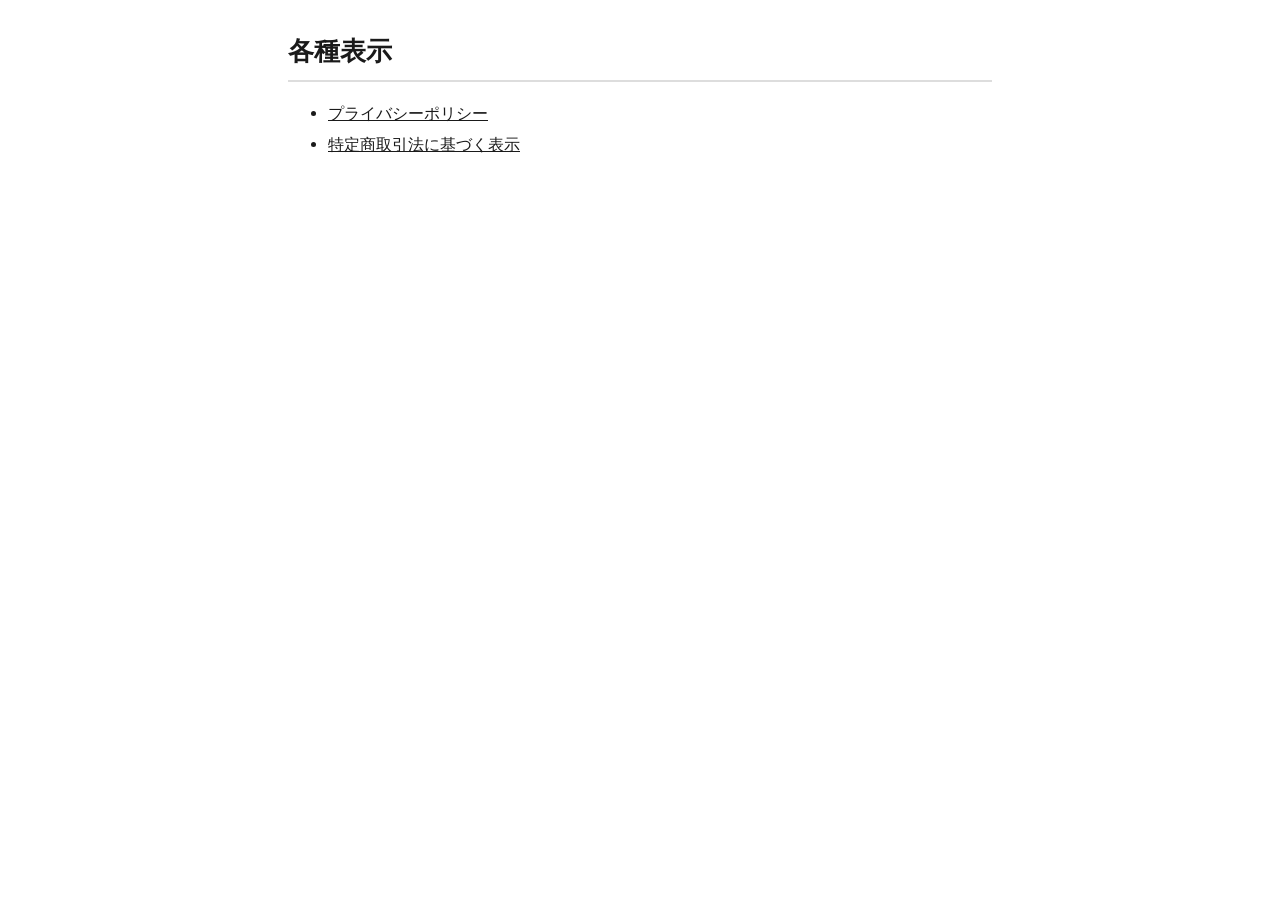
==== index.html @ bd5f4a5f "法務ページを公開（app_kokuban 4b807f0 から生成）" ====
<!doctype html>
<html lang="ja">
<head>
<meta charset="utf-8">
<meta name="viewport" content="width=device-width, initial-scale=1">
<title>各種表示</title>
<style>
:root { color-scheme: light dark; --fg:#1a1a1a; --bg:#fff; --muted:#666;
        --line:#ddd; --quote:#f6f6f6; --todo:#ffdede; --todofg:#a00; }
@media (prefers-color-scheme: dark) {
  :root { --fg:#e8e8e8; --bg:#171717; --muted:#a0a0a0;
          --line:#3a3a3a; --quote:#222; --todo:#5a1f1f; --todofg:#ffb4b4; }
}
* { box-sizing: border-box; }
body { margin:0; padding:2rem 1.25rem 5rem; color:var(--fg); background:var(--bg);
       font-family: system-ui, "Hiragino Sans", "Noto Sans JP", sans-serif;
       line-height:1.9; font-size:16px; }
main { max-width: 44rem; margin: 0 auto; }
h1 { font-size:1.6rem; line-height:1.5; border-bottom:2px solid var(--line);
     padding-bottom:.6rem; margin-top:0; }
h2 { font-size:1.2rem; margin-top:2.4rem; border-bottom:1px solid var(--line);
     padding-bottom:.3rem; }
h3 { font-size:1.05rem; margin-top:1.8rem; }
p, li { overflow-wrap: anywhere; }
code { background:var(--quote); padding:.1em .35em; border-radius:3px;
       font-size:.9em; }
blockquote { margin:1.2rem 0; padding:.8rem 1rem; background:var(--quote);
             border-left:3px solid var(--line); color:var(--muted); }
hr { border:0; border-top:1px solid var(--line); margin:2.4rem 0; }
/* 表は幅の狭い端末でも壊れないよう、自分の中で横に送る */
.tablewrap { overflow-x:auto; margin:1.2rem 0; }
table { border-collapse:collapse; width:100%; font-size:.95rem; }
th, td { border:1px solid var(--line); padding:.5rem .7rem; text-align:left;
         vertical-align:top; }
th { background:var(--quote); }
a { color:inherit; }
.todo { background:var(--todo); color:var(--todofg); font-weight:bold;
        padding:.05em .3em; border-radius:3px; }
.banner { background:var(--todo); color:var(--todofg); border-radius:6px;
          padding:1rem 1.2rem; margin-bottom:2rem; font-weight:bold; }
footer { margin-top:4rem; padding-top:1.2rem; border-top:1px solid var(--line);
         color:var(--muted); font-size:.9rem; }
</style>
</head>
<body><main><h1>各種表示</h1><ul><li><a href="privacy.html">プライバシーポリシー</a></li>
<li><a href="tokushoho.html">特定商取引法に基づく表示</a></li></ul></main></body>
</html>
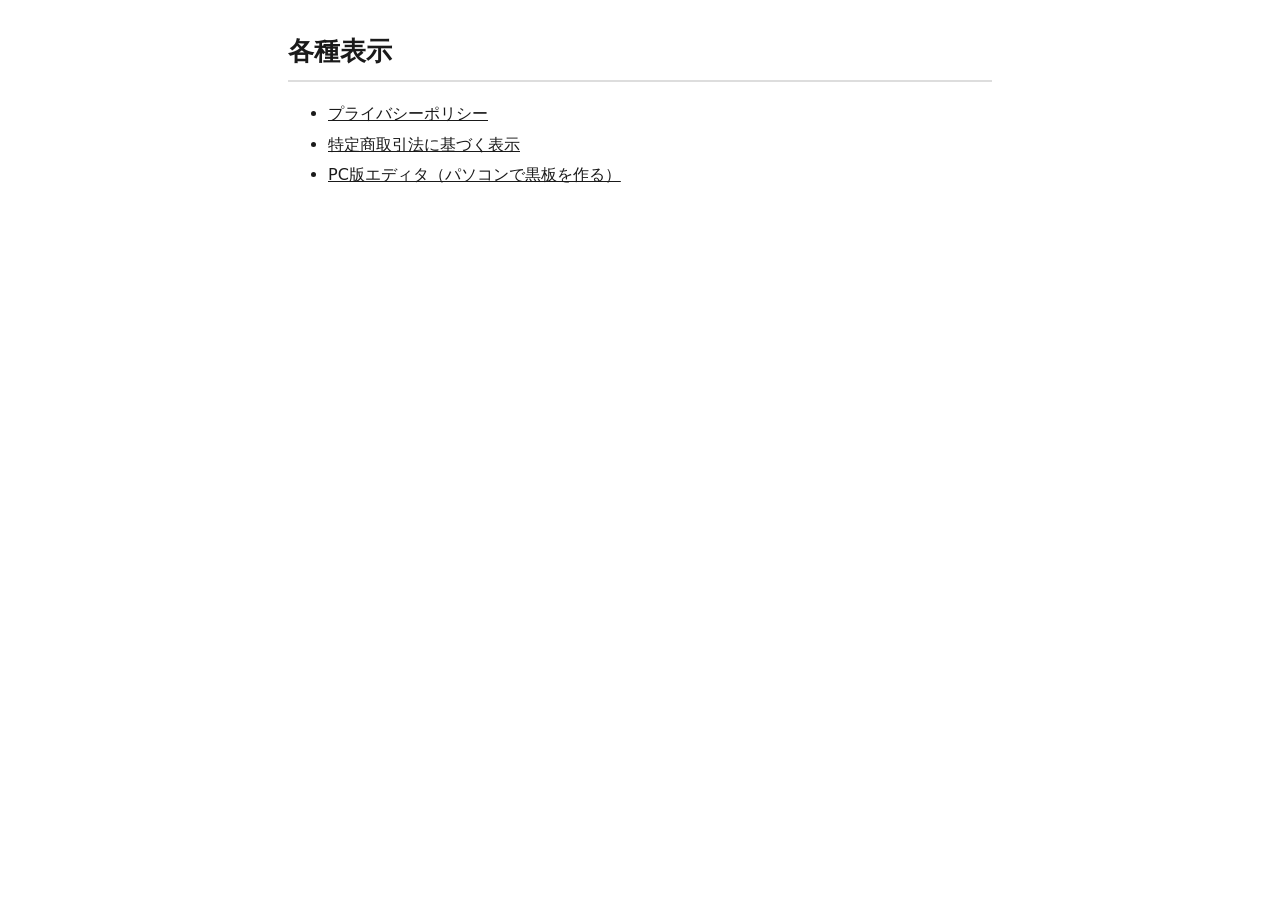
==== commit 434c7c1e: "法務ページと PC 版エディタを更新（app_kokuban ec851fc から生成）" ====
--- a/index.html
+++ b/index.html
@@ -43,5 +43,6 @@
 </style>
 </head>
 <body><main><h1>各種表示</h1><ul><li><a href="privacy.html">プライバシーポリシー</a></li>
-<li><a href="tokushoho.html">特定商取引法に基づく表示</a></li></ul></main></body>
+<li><a href="tokushoho.html">特定商取引法に基づく表示</a></li>
+<li><a href="editor/">PC版エディタ（パソコンで黒板を作る）</a></li></ul></main></body>
 </html>
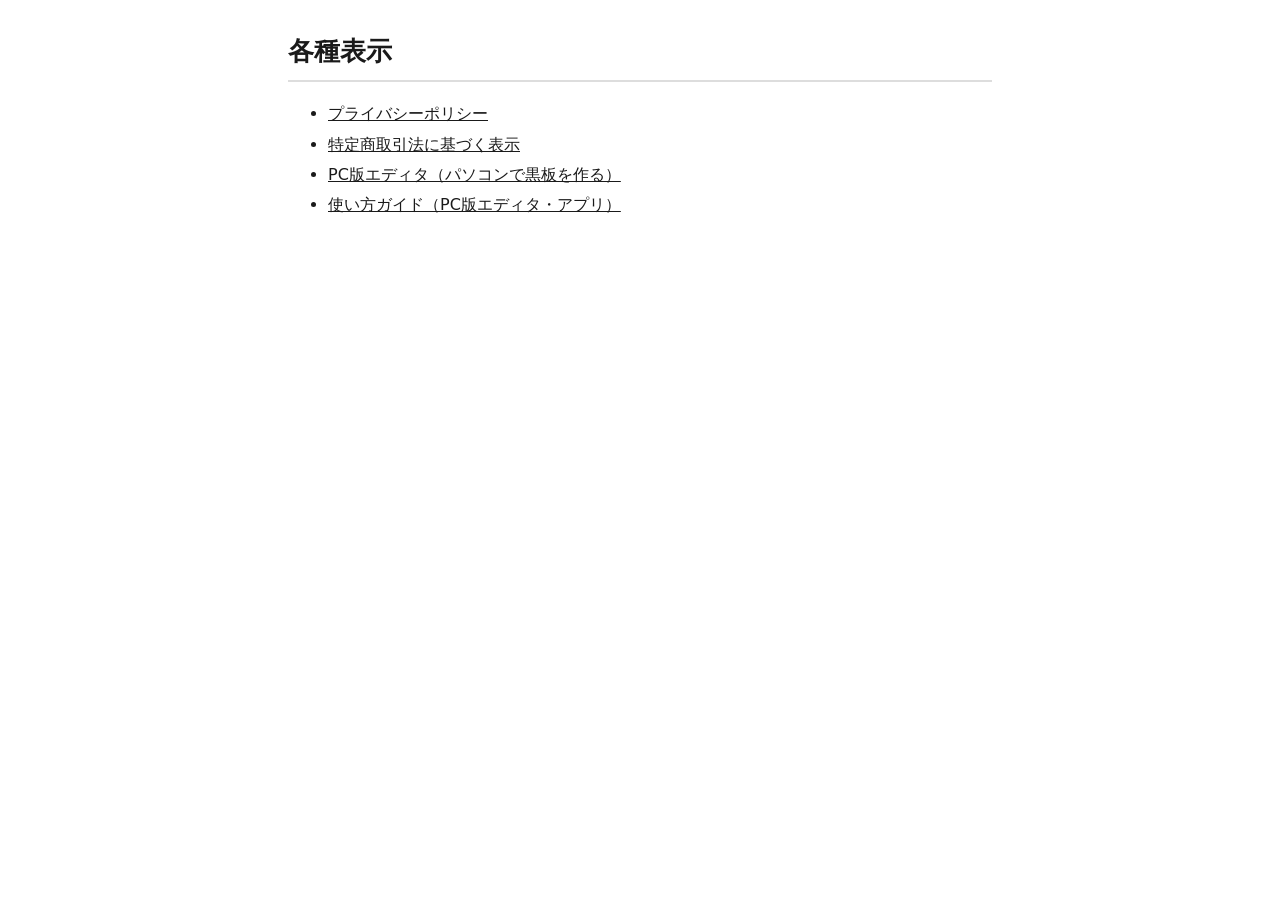
==== commit 4219f8a4: "法務ページと PC 版エディタを更新（app_kokuban d8b8c60 から生成・未コミットの変更を含む）" ====
--- a/index.html
+++ b/index.html
@@ -44,5 +44,6 @@
 </head>
 <body><main><h1>各種表示</h1><ul><li><a href="privacy.html">プライバシーポリシー</a></li>
 <li><a href="tokushoho.html">特定商取引法に基づく表示</a></li>
-<li><a href="editor/">PC版エディタ（パソコンで黒板を作る）</a></li></ul></main></body>
+<li><a href="editor/">PC版エディタ（パソコンで黒板を作る）</a></li>
+<li><a href="guide.html">使い方ガイド（PC版エディタ・アプリ）</a></li></ul></main></body>
 </html>
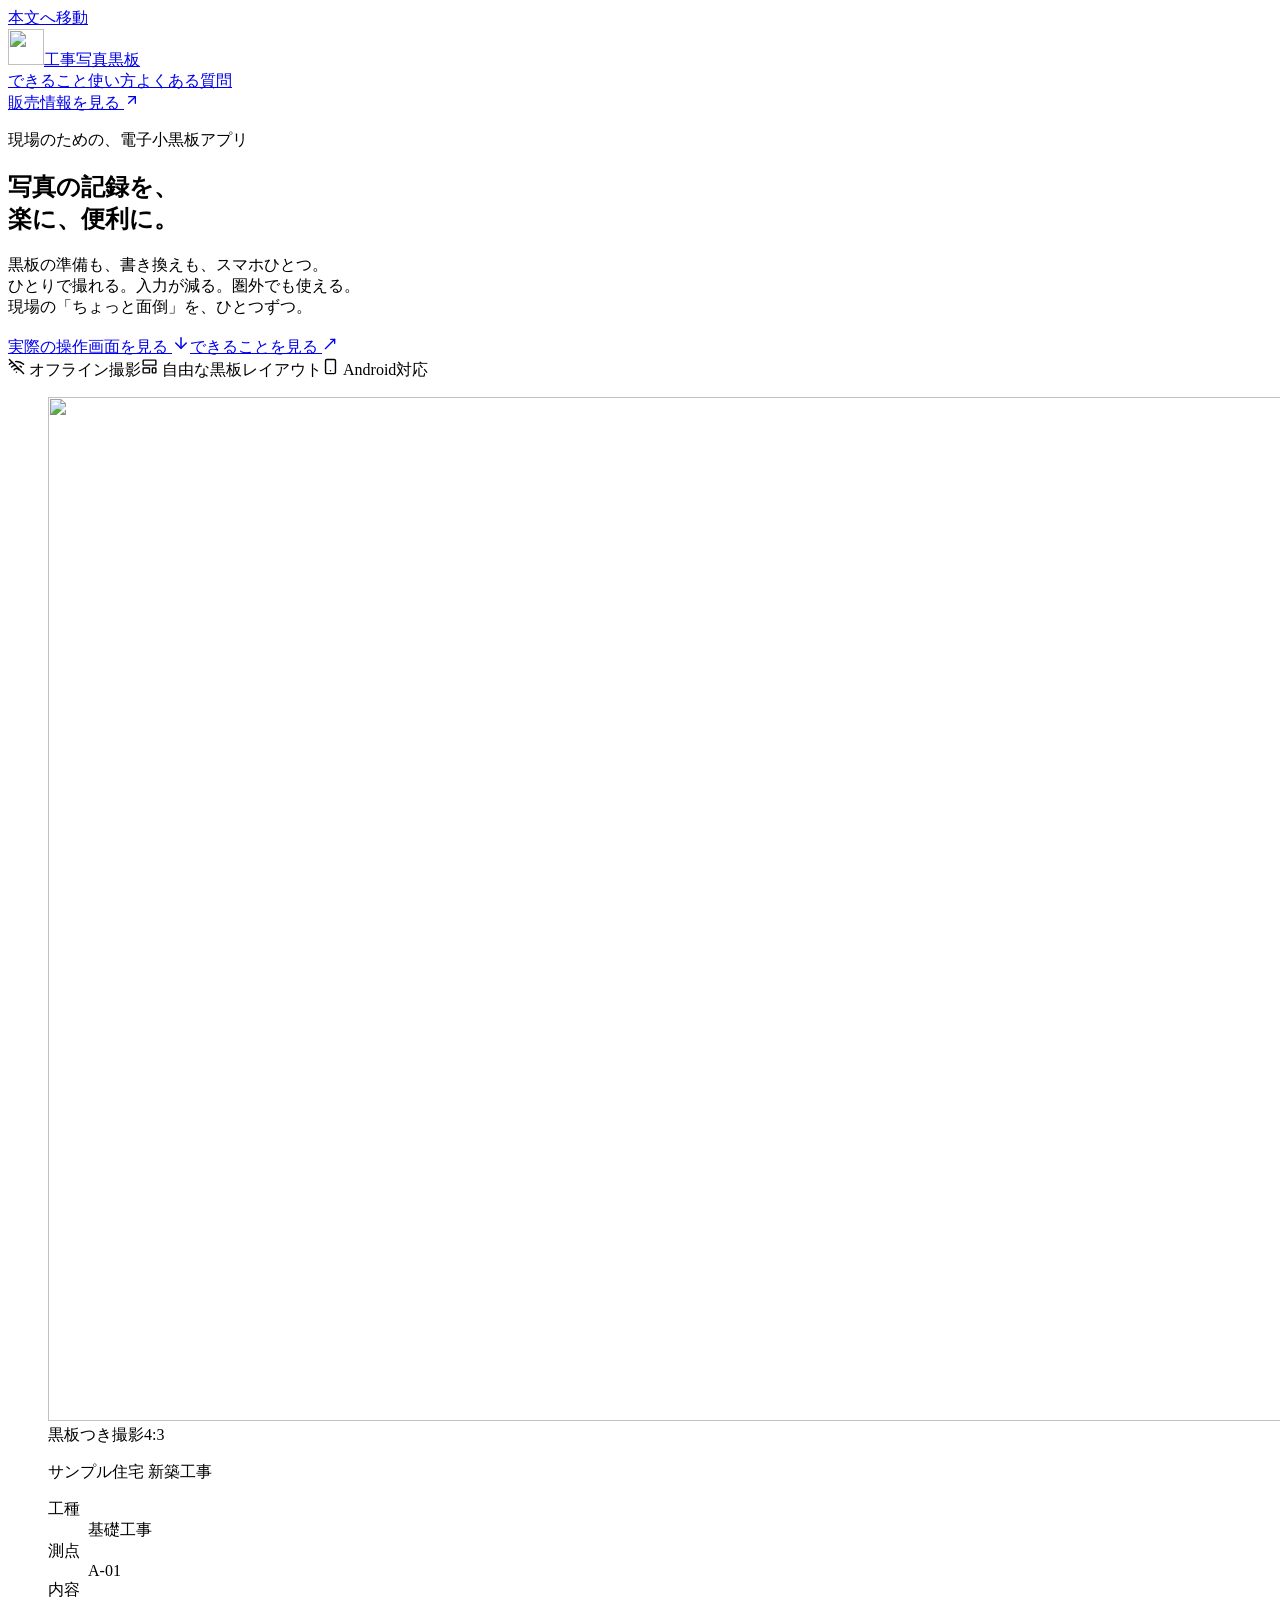
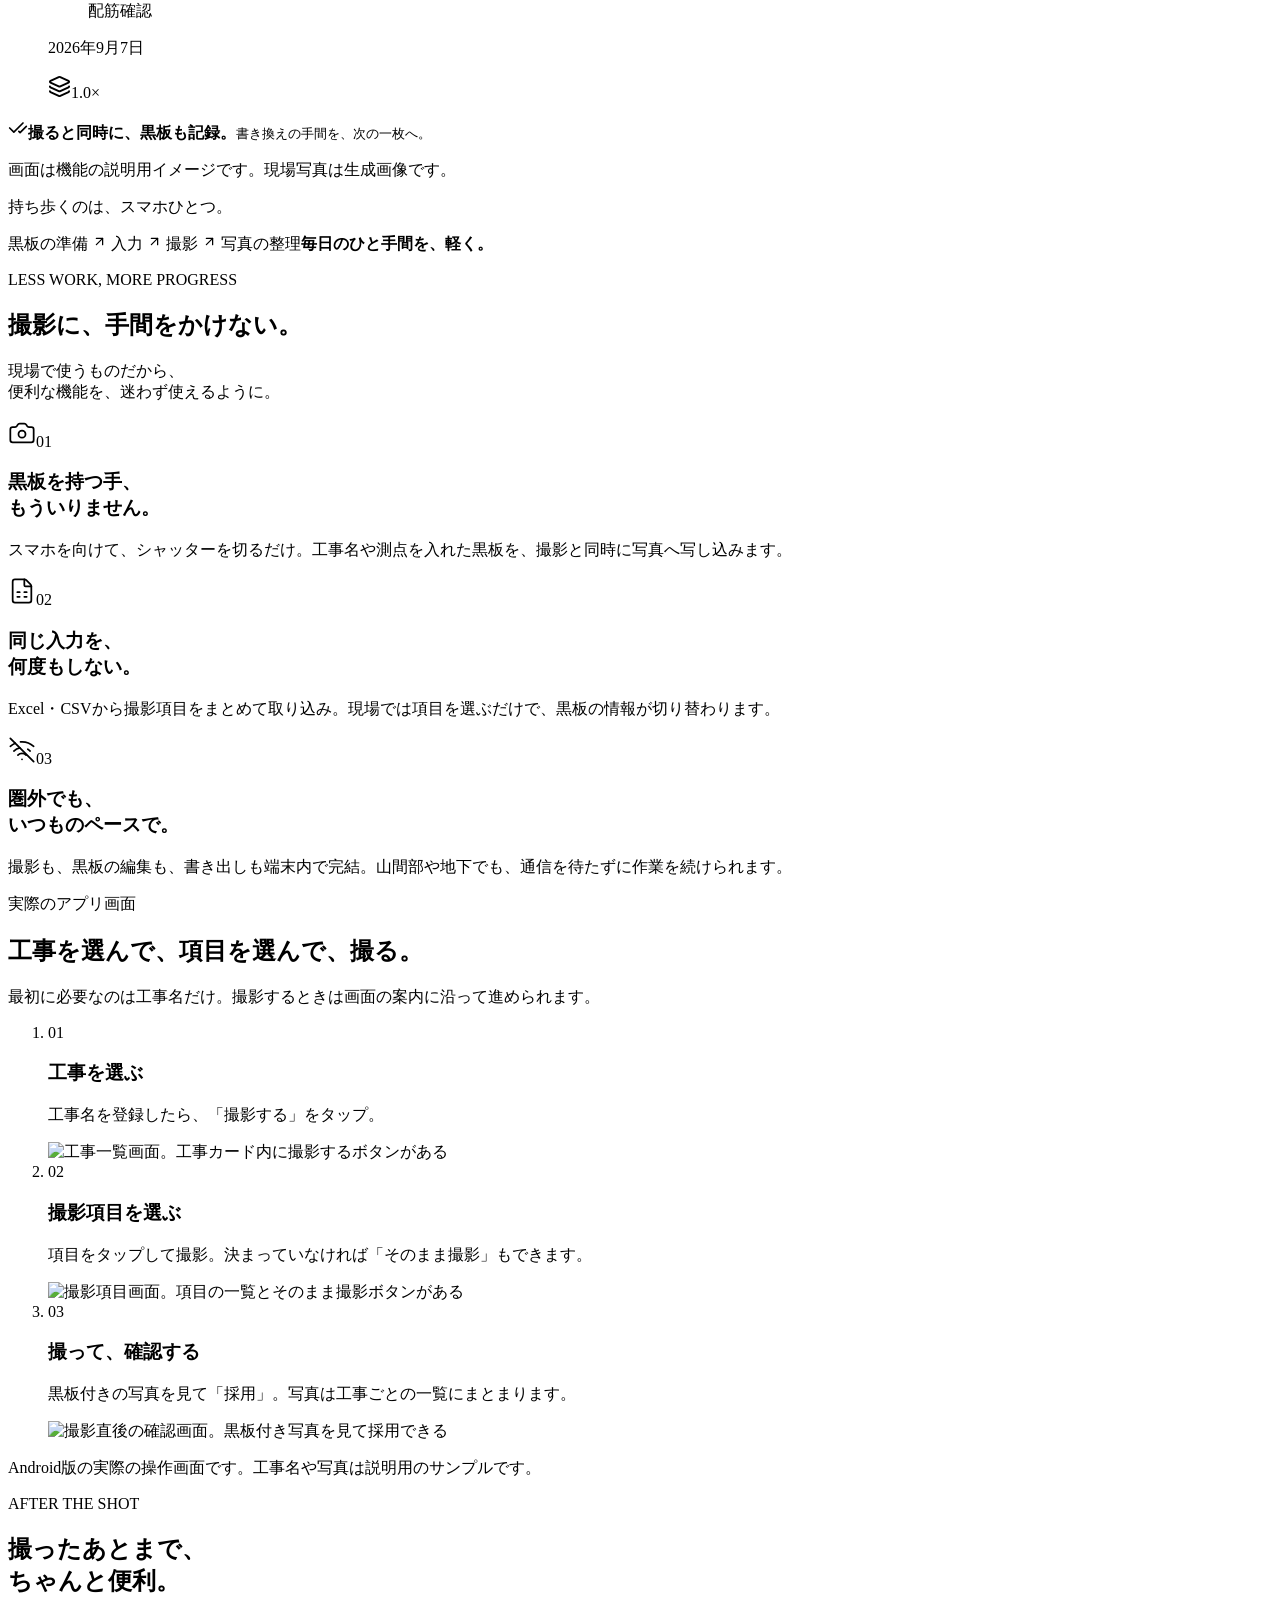
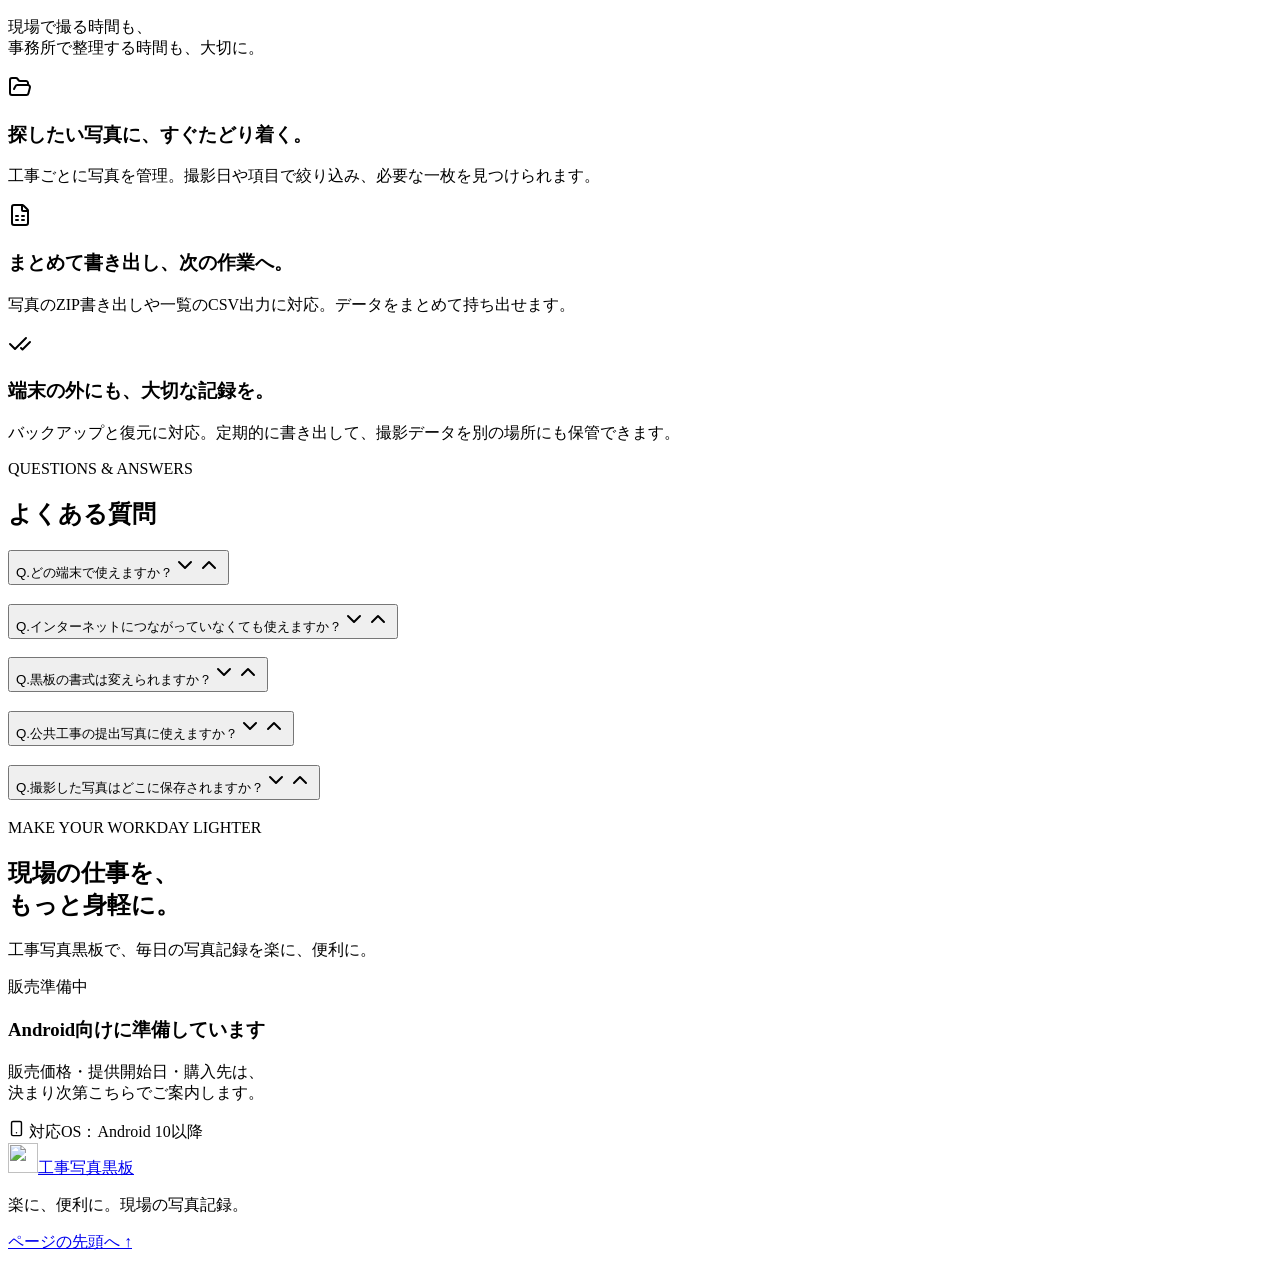
==== commit 5c12980d: "公開サイトを更新（app_kokuban b31dd1f から生成・未コミットの変更を含む）" ====
--- a/index.html
+++ b/index.html
@@ -1,49 +1,2 @@
-<!doctype html>
-<html lang="ja">
-<head>
-<meta charset="utf-8">
-<meta name="viewport" content="width=device-width, initial-scale=1">
-<title>各種表示</title>
-<style>
-:root { color-scheme: light dark; --fg:#1a1a1a; --bg:#fff; --muted:#666;
-        --line:#ddd; --quote:#f6f6f6; --todo:#ffdede; --todofg:#a00; }
-@media (prefers-color-scheme: dark) {
-  :root { --fg:#e8e8e8; --bg:#171717; --muted:#a0a0a0;
-          --line:#3a3a3a; --quote:#222; --todo:#5a1f1f; --todofg:#ffb4b4; }
-}
-* { box-sizing: border-box; }
-body { margin:0; padding:2rem 1.25rem 5rem; color:var(--fg); background:var(--bg);
-       font-family: system-ui, "Hiragino Sans", "Noto Sans JP", sans-serif;
-       line-height:1.9; font-size:16px; }
-main { max-width: 44rem; margin: 0 auto; }
-h1 { font-size:1.6rem; line-height:1.5; border-bottom:2px solid var(--line);
-     padding-bottom:.6rem; margin-top:0; }
-h2 { font-size:1.2rem; margin-top:2.4rem; border-bottom:1px solid var(--line);
-     padding-bottom:.3rem; }
-h3 { font-size:1.05rem; margin-top:1.8rem; }
-p, li { overflow-wrap: anywhere; }
-code { background:var(--quote); padding:.1em .35em; border-radius:3px;
-       font-size:.9em; }
-blockquote { margin:1.2rem 0; padding:.8rem 1rem; background:var(--quote);
-             border-left:3px solid var(--line); color:var(--muted); }
-hr { border:0; border-top:1px solid var(--line); margin:2.4rem 0; }
-/* 表は幅の狭い端末でも壊れないよう、自分の中で横に送る */
-.tablewrap { overflow-x:auto; margin:1.2rem 0; }
-table { border-collapse:collapse; width:100%; font-size:.95rem; }
-th, td { border:1px solid var(--line); padding:.5rem .7rem; text-align:left;
-         vertical-align:top; }
-th { background:var(--quote); }
-a { color:inherit; }
-.todo { background:var(--todo); color:var(--todofg); font-weight:bold;
-        padding:.05em .3em; border-radius:3px; }
-.banner { background:var(--todo); color:var(--todofg); border-radius:6px;
-          padding:1rem 1.2rem; margin-bottom:2rem; font-weight:bold; }
-footer { margin-top:4rem; padding-top:1.2rem; border-top:1px solid var(--line);
-         color:var(--muted); font-size:.9rem; }
-</style>
-</head>
-<body><main><h1>各種表示</h1><ul><li><a href="privacy.html">プライバシーポリシー</a></li>
-<li><a href="tokushoho.html">特定商取引法に基づく表示</a></li>
-<li><a href="editor/">PC版エディタ（パソコンで黒板を作る）</a></li>
-<li><a href="guide.html">使い方ガイド（PC版エディタ・アプリ）</a></li></ul></main></body>
-</html>
+<!DOCTYPE html><html lang="ja"><head><meta charSet="utf-8"/><meta name="viewport" content="width=device-width, initial-scale=1"/><link rel="stylesheet" href="/kokuban-site/_next/static/css/index.B2uJfQtO.css" data-rsc-css-href="/kokuban-site/_next/static/css/index.B2uJfQtO.css" data-precedence="vite-rsc/importer-resources"/><link rel="modulepreload" fetchPriority="low" href="/kokuban-site/_next/static/chunks/index-u7FF7g52.js"/><script src="/kokuban-site/_next/static/chunks/rolldown-runtime-CDL8K7yH.js" type="module" async=""></script><script src="/kokuban-site/_next/static/chunks/framework-Dv02bbkv.js" type="module" async=""></script><link rel="modulepreload" href="/kokuban-site/_next/static/chunks/layout-segment-context-CCYymvzW.js" crossorigin=""/><link rel="modulepreload" href="/kokuban-site/_next/static/chunks/image-DMrD0ztZ.js" crossorigin=""/><link rel="modulepreload" href="/kokuban-site/_next/static/chunks/Icon-CmCe1t_h.js" crossorigin=""/><link rel="modulepreload" href="/kokuban-site/_next/static/chunks/faq-IsWKT0b7.js" crossorigin=""/><title>工事写真黒板｜楽に、便利に。現場の写真記録。</title><meta name="description" content="黒板の準備も、書き換えも、スマホひとつ。自由な黒板レイアウト、Excel・CSVの取り込み、オフライン撮影で、現場の写真記録をもっと楽に。Android向け工事写真アプリ。"/><link rel="icon" href="/kokuban-site/app-icon.png"/><link rel="apple-touch-icon" href="/kokuban-site/app-icon.png"/><script>Object.assign(((self[Symbol.for("vinext.navigationRuntime")]??={bootstrap:{routeManifest:null},functions:{}}).bootstrap.rsc??={rsc:[]}),{params:{},nav:{"pathname":"/","searchParams":[]}})</script><link rel="modulepreload" href="/kokuban-site/_next/static/chunks/index-u7FF7g52.js" />
+</head><body><a class="skip-link" href="#main">本文へ移動</a><header class="site-header"><div class="header-inner"><a href="#main" class="brand" aria-label="工事写真黒板 ホーム"><img src="/kokuban-site/app-icon.png" alt="" width="36" height="36" loading="lazy" decoding="async" data-nimg="1"/><span>工事写真黒板</span></a><nav aria-label="メインナビゲーション"><a href="#features">できること</a><a href="#how-it-works">使い方</a><a href="#faq">よくある質問</a></nav><a class="button button-small" href="#release">販売情報を見る <svg xmlns="http://www.w3.org/2000/svg" width="16" height="16" viewBox="0 0 24 24" fill="none" stroke="currentColor" stroke-width="2" stroke-linecap="round" stroke-linejoin="round" class="lucide lucide-arrow-up-right" aria-hidden="true"><path d="M7 7h10v10"></path><path d="M7 17 17 7"></path></svg></a></div></header><main id="main"><section class="hero wrap"><div class="hero-copy"><p class="eyebrow"><span></span> 現場のための、電子小黒板アプリ</p><h1>写真の記録を、<br/><span>楽に、便利に。</span></h1><p class="hero-lead">黒板の準備も、書き換えも、スマホひとつ。<br class="desktop-break"/>ひとりで撮れる。入力が減る。圏外でも使える。<br class="desktop-break"/>現場の「ちょっと面倒」を、ひとつずつ。</p><div class="hero-actions"><a class="button" href="#how-it-works">実際の操作画面を見る <svg xmlns="http://www.w3.org/2000/svg" width="18" height="18" viewBox="0 0 24 24" fill="none" stroke="currentColor" stroke-width="2" stroke-linecap="round" stroke-linejoin="round" class="lucide lucide-arrow-down" aria-hidden="true"><path d="M12 5v14"></path><path d="m19 12-7 7-7-7"></path></svg></a><a class="text-link" href="#features">できることを見る <svg xmlns="http://www.w3.org/2000/svg" width="16" height="16" viewBox="0 0 24 24" fill="none" stroke="currentColor" stroke-width="2" stroke-linecap="round" stroke-linejoin="round" class="lucide lucide-move-up-right" aria-hidden="true"><path d="M13 5H19V11"></path><path d="M19 5L5 19"></path></svg></a></div><div class="hero-facts"><span><svg xmlns="http://www.w3.org/2000/svg" width="17" height="17" viewBox="0 0 24 24" fill="none" stroke="currentColor" stroke-width="2" stroke-linecap="round" stroke-linejoin="round" class="lucide lucide-wifi-off" aria-hidden="true"><path d="M12 20h.01"></path><path d="M8.5 16.429a5 5 0 0 1 7 0"></path><path d="M5 12.859a10 10 0 0 1 5.17-2.69"></path><path d="M19 12.859a10 10 0 0 0-2.007-1.523"></path><path d="M2 8.82a15 15 0 0 1 4.177-2.643"></path><path d="M22 8.82a15 15 0 0 0-11.288-3.764"></path><path d="m2 2 20 20"></path></svg> オフライン撮影</span><span><svg xmlns="http://www.w3.org/2000/svg" width="17" height="17" viewBox="0 0 24 24" fill="none" stroke="currentColor" stroke-width="2" stroke-linecap="round" stroke-linejoin="round" class="lucide lucide-layout-template" aria-hidden="true"><rect width="18" height="7" x="3" y="3" rx="1"></rect><rect width="9" height="7" x="3" y="14" rx="1"></rect><rect width="5" height="7" x="16" y="14" rx="1"></rect></svg> 自由な黒板レイアウト</span><span><svg xmlns="http://www.w3.org/2000/svg" width="17" height="17" viewBox="0 0 24 24" fill="none" stroke="currentColor" stroke-width="2" stroke-linecap="round" stroke-linejoin="round" class="lucide lucide-smartphone" aria-hidden="true"><rect width="14" height="20" x="5" y="2" rx="2" ry="2"></rect><path d="M12 18h.01"></path></svg> Android対応</span></div></div><div class="hero-visual"><figure class="camera-demo" aria-label="工事現場の写真に電子黒板を重ねた表示イメージ"><img src="/kokuban-site/construction.png" alt="" width="1536" height="1024" loading="lazy" fetchPriority="high" decoding="async" class="construction" data-nimg="1"/><div class="camera-top"><span><span class="live-dot"></span> 黒板つき撮影</span><span>4:3</span></div><span class="focus-mark" aria-hidden="true"></span><div class="blackboard " aria-label="黒板の表示例：サンプル住宅新築工事、基礎工事、A-01、配筋確認"><p class="board-name">サンプル住宅 新築工事</p><dl><div><dt>工種</dt><dd>基礎工事</dd></div><div><dt>測点</dt><dd>A-01</dd></div><div><dt>内容</dt><dd>配筋確認</dd></div></dl><p class="board-date">2026年9月7日</p></div><div class="camera-bottom" aria-hidden="true"><svg xmlns="http://www.w3.org/2000/svg" width="23" height="23" viewBox="0 0 24 24" fill="none" stroke="currentColor" stroke-width="2" stroke-linecap="round" stroke-linejoin="round" class="lucide lucide-layers" aria-hidden="true"><path d="M12.83 2.18a2 2 0 0 0-1.66 0L2.6 6.08a1 1 0 0 0 0 1.83l8.58 3.91a2 2 0 0 0 1.66 0l8.58-3.9a1 1 0 0 0 0-1.83z"></path><path d="M2 12a1 1 0 0 0 .58.91l8.6 3.91a2 2 0 0 0 1.65 0l8.58-3.9A1 1 0 0 0 22 12"></path><path d="M2 17a1 1 0 0 0 .58.91l8.6 3.91a2 2 0 0 0 1.65 0l8.58-3.9A1 1 0 0 0 22 17"></path></svg><span class="shutter"></span><span>1.0×</span></div></figure><div class="visual-note"><span class="check-disc"><svg xmlns="http://www.w3.org/2000/svg" width="20" height="20" viewBox="0 0 24 24" fill="none" stroke="currentColor" stroke-width="2" stroke-linecap="round" stroke-linejoin="round" class="lucide lucide-check-check" aria-hidden="true"><path d="M18 6 7 17l-5-5"></path><path d="m22 10-7.5 7.5L13 16"></path></svg></span><span><strong>撮ると同時に、黒板も記録。</strong><small>書き換えの手間を、次の一枚へ。</small></span></div><p class="image-caption">画面は機能の説明用イメージです。現場写真は生成画像です。</p></div></section><div class="value-strip"><div class="wrap"><p>持ち歩くのは、スマホひとつ。</p><span>黒板の準備 <svg xmlns="http://www.w3.org/2000/svg" width="15" height="15" viewBox="0 0 24 24" fill="none" stroke="currentColor" stroke-width="2" stroke-linecap="round" stroke-linejoin="round" class="lucide lucide-arrow-up-right" aria-hidden="true"><path d="M7 7h10v10"></path><path d="M7 17 17 7"></path></svg> 入力 <svg xmlns="http://www.w3.org/2000/svg" width="15" height="15" viewBox="0 0 24 24" fill="none" stroke="currentColor" stroke-width="2" stroke-linecap="round" stroke-linejoin="round" class="lucide lucide-arrow-up-right" aria-hidden="true"><path d="M7 7h10v10"></path><path d="M7 17 17 7"></path></svg> 撮影 <svg xmlns="http://www.w3.org/2000/svg" width="15" height="15" viewBox="0 0 24 24" fill="none" stroke="currentColor" stroke-width="2" stroke-linecap="round" stroke-linejoin="round" class="lucide lucide-arrow-up-right" aria-hidden="true"><path d="M7 7h10v10"></path><path d="M7 17 17 7"></path></svg> 写真の整理</span><strong>毎日のひと手間を、軽く。</strong></div></div><section class="section wrap" id="features"><div class="section-heading"><div><p class="eyebrow">LESS WORK, MORE PROGRESS</p><h2>撮影に、手間をかけない。</h2></div><p>現場で使うものだから、<br/>便利な機能を、迷わず使えるように。</p></div><div class="benefits"><article><div class="benefit-top"><svg xmlns="http://www.w3.org/2000/svg" width="28" height="28" viewBox="0 0 24 24" fill="none" stroke="currentColor" stroke-width="1.5" stroke-linecap="round" stroke-linejoin="round" class="lucide lucide-camera" aria-hidden="true"><path d="M13.997 4a2 2 0 0 1 1.76 1.05l.486.9A2 2 0 0 0 18.003 7H20a2 2 0 0 1 2 2v9a2 2 0 0 1-2 2H4a2 2 0 0 1-2-2V9a2 2 0 0 1 2-2h1.997a2 2 0 0 0 1.759-1.048l.489-.904A2 2 0 0 1 10.004 4z"></path><circle cx="12" cy="13" r="3"></circle></svg><span>01</span></div><h3><span>黒板を持つ手、<br/></span><span>もういりません。<br/></span></h3><p>スマホを向けて、シャッターを切るだけ。工事名や測点を入れた黒板を、撮影と同時に写真へ写し込みます。</p></article><article><div class="benefit-top"><svg xmlns="http://www.w3.org/2000/svg" width="28" height="28" viewBox="0 0 24 24" fill="none" stroke="currentColor" stroke-width="1.5" stroke-linecap="round" stroke-linejoin="round" class="lucide lucide-file-spreadsheet" aria-hidden="true"><path d="M6 22a2 2 0 0 1-2-2V4a2 2 0 0 1 2-2h8a2.4 2.4 0 0 1 1.704.706l3.588 3.588A2.4 2.4 0 0 1 20 8v12a2 2 0 0 1-2 2z"></path><path d="M14 2v5a1 1 0 0 0 1 1h5"></path><path d="M8 13h2"></path><path d="M14 13h2"></path><path d="M8 17h2"></path><path d="M14 17h2"></path></svg><span>02</span></div><h3><span>同じ入力を、<br/></span><span>何度もしない。<br/></span></h3><p>Excel・CSVから撮影項目をまとめて取り込み。現場では項目を選ぶだけで、黒板の情報が切り替わります。</p></article><article><div class="benefit-top"><svg xmlns="http://www.w3.org/2000/svg" width="28" height="28" viewBox="0 0 24 24" fill="none" stroke="currentColor" stroke-width="1.5" stroke-linecap="round" stroke-linejoin="round" class="lucide lucide-wifi-off" aria-hidden="true"><path d="M12 20h.01"></path><path d="M8.5 16.429a5 5 0 0 1 7 0"></path><path d="M5 12.859a10 10 0 0 1 5.17-2.69"></path><path d="M19 12.859a10 10 0 0 0-2.007-1.523"></path><path d="M2 8.82a15 15 0 0 1 4.177-2.643"></path><path d="M22 8.82a15 15 0 0 0-11.288-3.764"></path><path d="m2 2 20 20"></path></svg><span>03</span></div><h3><span>圏外でも、<br/></span><span>いつものペースで。<br/></span></h3><p>撮影も、黒板の編集も、書き出しも端末内で完結。山間部や地下でも、通信を待たずに作業を続けられます。</p></article></div></section><section class="workflow-section" id="how-it-works"><div class="wrap"><div class="workflow-intro"><div><p class="eyebrow">実際のアプリ画面</p><h2>工事を選んで、項目を選んで、撮る。</h2></div><p class="section-text">最初に必要なのは工事名だけ。撮影するときは画面の案内に沿って進められます。</p></div><ol class="app-steps"><li><div class="app-step-copy"><span class="app-step-number">01</span><div><h3>工事を選ぶ</h3><p>工事名を登録したら、「撮影する」をタップ。</p></div></div><div class="app-screen"><img src="/kokuban-site/screen-projects.png" alt="工事一覧画面。工事カード内に撮影するボタンがある" width="1080" height="1920" loading="lazy" decoding="async" data-nimg="1"/></div></li><li><div class="app-step-copy"><span class="app-step-number">02</span><div><h3>撮影項目を選ぶ</h3><p>項目をタップして撮影。決まっていなければ「そのまま撮影」もできます。</p></div></div><div class="app-screen"><img src="/kokuban-site/screen-items.png" alt="撮影項目画面。項目の一覧とそのまま撮影ボタンがある" width="1080" height="1920" loading="lazy" decoding="async" data-nimg="1"/></div></li><li><div class="app-step-copy"><span class="app-step-number">03</span><div><h3>撮って、確認する</h3><p>黒板付きの写真を見て「採用」。写真は工事ごとの一覧にまとまります。</p></div></div><div class="app-screen"><img src="/kokuban-site/screen-review.png" alt="撮影直後の確認画面。黒板付き写真を見て採用できる" width="1080" height="1920" loading="lazy" decoding="async" data-nimg="1"/></div></li></ol><p class="app-screen-note">Android版の実際の操作画面です。工事名や写真は説明用のサンプルです。</p></div></section><section class="section wrap details-section"><div><p class="eyebrow">AFTER THE SHOT</p><h2>撮ったあとまで、<br/>ちゃんと便利。</h2><p class="section-text">現場で撮る時間も、<br/>事務所で整理する時間も、大切に。</p></div><div class="detail-list"><article><svg xmlns="http://www.w3.org/2000/svg" width="24" height="24" viewBox="0 0 24 24" fill="none" stroke="currentColor" stroke-width="2" stroke-linecap="round" stroke-linejoin="round" class="lucide lucide-folder-open" aria-hidden="true"><path d="m6 14 1.5-2.9A2 2 0 0 1 9.24 10H20a2 2 0 0 1 1.94 2.5l-1.54 6a2 2 0 0 1-1.95 1.5H4a2 2 0 0 1-2-2V5a2 2 0 0 1 2-2h3.9a2 2 0 0 1 1.69.9l.81 1.2a2 2 0 0 0 1.67.9H18a2 2 0 0 1 2 2v2"></path></svg><div><h3>探したい写真に、すぐたどり着く。</h3><p>工事ごとに写真を管理。撮影日や項目で絞り込み、必要な一枚を見つけられます。</p></div></article><article><svg xmlns="http://www.w3.org/2000/svg" width="24" height="24" viewBox="0 0 24 24" fill="none" stroke="currentColor" stroke-width="2" stroke-linecap="round" stroke-linejoin="round" class="lucide lucide-file-spreadsheet" aria-hidden="true"><path d="M6 22a2 2 0 0 1-2-2V4a2 2 0 0 1 2-2h8a2.4 2.4 0 0 1 1.704.706l3.588 3.588A2.4 2.4 0 0 1 20 8v12a2 2 0 0 1-2 2z"></path><path d="M14 2v5a1 1 0 0 0 1 1h5"></path><path d="M8 13h2"></path><path d="M14 13h2"></path><path d="M8 17h2"></path><path d="M14 17h2"></path></svg><div><h3>まとめて書き出し、次の作業へ。</h3><p>写真のZIP書き出しや一覧のCSV出力に対応。データをまとめて持ち出せます。</p></div></article><article><svg xmlns="http://www.w3.org/2000/svg" width="24" height="24" viewBox="0 0 24 24" fill="none" stroke="currentColor" stroke-width="2" stroke-linecap="round" stroke-linejoin="round" class="lucide lucide-check-check" aria-hidden="true"><path d="M18 6 7 17l-5-5"></path><path d="m22 10-7.5 7.5L13 16"></path></svg><div><h3>端末の外にも、大切な記録を。</h3><p>バックアップと復元に対応。定期的に書き出して、撮影データを別の場所にも保管できます。</p></div></article></div></section><section class="faq-section wrap" id="faq"><div><p class="eyebrow">QUESTIONS &amp; ANSWERS</p><h2>よくある質問</h2></div><div data-orientation="vertical" data-slot="accordion" class="flex w-full flex-col faqs"><div data-orientation="vertical" data-hidden="" data-index="-1" data-closed="" data-slot="accordion-item" class="not-last:border-b"><h3 data-orientation="vertical" data-hidden="" data-index="-1" data-closed="" class="flex"><button type="button" data-value="" data-orientation="vertical" data-hidden="" data-index="-1" tabindex="0" aria-disabled="false" aria-expanded="false" id="base-ui-_R_1mdiH2_" data-slot="accordion-trigger" class="focus-visible:ring-ring/50 focus-visible:border-ring focus-visible:after:border-ring **:data-[slot=accordion-trigger-icon]:text-muted-foreground rounded-lg py-2.5 text-left text-sm font-medium hover:underline focus-visible:ring-3 **:data-[slot=accordion-trigger-icon]:ml-auto **:data-[slot=accordion-trigger-icon]:size-4 group/accordion-trigger relative flex flex-1 items-start justify-between border border-transparent transition-all outline-none aria-disabled:pointer-events-none aria-disabled:opacity-50 faq-trigger"><span class="q">Q.</span><span>どの端末で使えますか？</span><svg xmlns="http://www.w3.org/2000/svg" width="24" height="24" viewBox="0 0 24 24" fill="none" stroke="currentColor" stroke-width="2" stroke-linecap="round" stroke-linejoin="round" class="lucide lucide-chevron-down pointer-events-none shrink-0 group-aria-expanded/accordion-trigger:hidden" aria-hidden="true" data-slot="accordion-trigger-icon"><path d="m6 9 6 6 6-6"></path></svg><svg xmlns="http://www.w3.org/2000/svg" width="24" height="24" viewBox="0 0 24 24" fill="none" stroke="currentColor" stroke-width="2" stroke-linecap="round" stroke-linejoin="round" class="lucide lucide-chevron-up pointer-events-none hidden shrink-0 group-aria-expanded/accordion-trigger:inline" aria-hidden="true" data-slot="accordion-trigger-icon"><path d="m18 15-6-6-6 6"></path></svg></button></h3></div><div data-orientation="vertical" data-hidden="" data-index="-1" data-closed="" data-slot="accordion-item" class="not-last:border-b"><h3 data-orientation="vertical" data-hidden="" data-index="-1" data-closed="" class="flex"><button type="button" data-value="" data-orientation="vertical" data-hidden="" data-index="-1" tabindex="0" aria-disabled="false" aria-expanded="false" id="base-ui-_R_2mdiH2_" data-slot="accordion-trigger" class="focus-visible:ring-ring/50 focus-visible:border-ring focus-visible:after:border-ring **:data-[slot=accordion-trigger-icon]:text-muted-foreground rounded-lg py-2.5 text-left text-sm font-medium hover:underline focus-visible:ring-3 **:data-[slot=accordion-trigger-icon]:ml-auto **:data-[slot=accordion-trigger-icon]:size-4 group/accordion-trigger relative flex flex-1 items-start justify-between border border-transparent transition-all outline-none aria-disabled:pointer-events-none aria-disabled:opacity-50 faq-trigger"><span class="q">Q.</span><span>インターネットにつながっていなくても使えますか？</span><svg xmlns="http://www.w3.org/2000/svg" width="24" height="24" viewBox="0 0 24 24" fill="none" stroke="currentColor" stroke-width="2" stroke-linecap="round" stroke-linejoin="round" class="lucide lucide-chevron-down pointer-events-none shrink-0 group-aria-expanded/accordion-trigger:hidden" aria-hidden="true" data-slot="accordion-trigger-icon"><path d="m6 9 6 6 6-6"></path></svg><svg xmlns="http://www.w3.org/2000/svg" width="24" height="24" viewBox="0 0 24 24" fill="none" stroke="currentColor" stroke-width="2" stroke-linecap="round" stroke-linejoin="round" class="lucide lucide-chevron-up pointer-events-none hidden shrink-0 group-aria-expanded/accordion-trigger:inline" aria-hidden="true" data-slot="accordion-trigger-icon"><path d="m18 15-6-6-6 6"></path></svg></button></h3></div><div data-orientation="vertical" data-hidden="" data-index="-1" data-closed="" data-slot="accordion-item" class="not-last:border-b"><h3 data-orientation="vertical" data-hidden="" data-index="-1" data-closed="" class="flex"><button type="button" data-value="" data-orientation="vertical" data-hidden="" data-index="-1" tabindex="0" aria-disabled="false" aria-expanded="false" id="base-ui-_R_3mdiH2_" data-slot="accordion-trigger" class="focus-visible:ring-ring/50 focus-visible:border-ring focus-visible:after:border-ring **:data-[slot=accordion-trigger-icon]:text-muted-foreground rounded-lg py-2.5 text-left text-sm font-medium hover:underline focus-visible:ring-3 **:data-[slot=accordion-trigger-icon]:ml-auto **:data-[slot=accordion-trigger-icon]:size-4 group/accordion-trigger relative flex flex-1 items-start justify-between border border-transparent transition-all outline-none aria-disabled:pointer-events-none aria-disabled:opacity-50 faq-trigger"><span class="q">Q.</span><span>黒板の書式は変えられますか？</span><svg xmlns="http://www.w3.org/2000/svg" width="24" height="24" viewBox="0 0 24 24" fill="none" stroke="currentColor" stroke-width="2" stroke-linecap="round" stroke-linejoin="round" class="lucide lucide-chevron-down pointer-events-none shrink-0 group-aria-expanded/accordion-trigger:hidden" aria-hidden="true" data-slot="accordion-trigger-icon"><path d="m6 9 6 6 6-6"></path></svg><svg xmlns="http://www.w3.org/2000/svg" width="24" height="24" viewBox="0 0 24 24" fill="none" stroke="currentColor" stroke-width="2" stroke-linecap="round" stroke-linejoin="round" class="lucide lucide-chevron-up pointer-events-none hidden shrink-0 group-aria-expanded/accordion-trigger:inline" aria-hidden="true" data-slot="accordion-trigger-icon"><path d="m18 15-6-6-6 6"></path></svg></button></h3></div><div data-orientation="vertical" data-hidden="" data-index="-1" data-closed="" data-slot="accordion-item" class="not-last:border-b"><h3 data-orientation="vertical" data-hidden="" data-index="-1" data-closed="" class="flex"><button type="button" data-value="" data-orientation="vertical" data-hidden="" data-index="-1" tabindex="0" aria-disabled="false" aria-expanded="false" id="base-ui-_R_4mdiH2_" data-slot="accordion-trigger" class="focus-visible:ring-ring/50 focus-visible:border-ring focus-visible:after:border-ring **:data-[slot=accordion-trigger-icon]:text-muted-foreground rounded-lg py-2.5 text-left text-sm font-medium hover:underline focus-visible:ring-3 **:data-[slot=accordion-trigger-icon]:ml-auto **:data-[slot=accordion-trigger-icon]:size-4 group/accordion-trigger relative flex flex-1 items-start justify-between border border-transparent transition-all outline-none aria-disabled:pointer-events-none aria-disabled:opacity-50 faq-trigger"><span class="q">Q.</span><span>公共工事の提出写真に使えますか？</span><svg xmlns="http://www.w3.org/2000/svg" width="24" height="24" viewBox="0 0 24 24" fill="none" stroke="currentColor" stroke-width="2" stroke-linecap="round" stroke-linejoin="round" class="lucide lucide-chevron-down pointer-events-none shrink-0 group-aria-expanded/accordion-trigger:hidden" aria-hidden="true" data-slot="accordion-trigger-icon"><path d="m6 9 6 6 6-6"></path></svg><svg xmlns="http://www.w3.org/2000/svg" width="24" height="24" viewBox="0 0 24 24" fill="none" stroke="currentColor" stroke-width="2" stroke-linecap="round" stroke-linejoin="round" class="lucide lucide-chevron-up pointer-events-none hidden shrink-0 group-aria-expanded/accordion-trigger:inline" aria-hidden="true" data-slot="accordion-trigger-icon"><path d="m18 15-6-6-6 6"></path></svg></button></h3></div><div data-orientation="vertical" data-hidden="" data-index="-1" data-closed="" data-slot="accordion-item" class="not-last:border-b"><h3 data-orientation="vertical" data-hidden="" data-index="-1" data-closed="" class="flex"><button type="button" data-value="" data-orientation="vertical" data-hidden="" data-index="-1" tabindex="0" aria-disabled="false" aria-expanded="false" id="base-ui-_R_5mdiH2_" data-slot="accordion-trigger" class="focus-visible:ring-ring/50 focus-visible:border-ring focus-visible:after:border-ring **:data-[slot=accordion-trigger-icon]:text-muted-foreground rounded-lg py-2.5 text-left text-sm font-medium hover:underline focus-visible:ring-3 **:data-[slot=accordion-trigger-icon]:ml-auto **:data-[slot=accordion-trigger-icon]:size-4 group/accordion-trigger relative flex flex-1 items-start justify-between border border-transparent transition-all outline-none aria-disabled:pointer-events-none aria-disabled:opacity-50 faq-trigger"><span class="q">Q.</span><span>撮影した写真はどこに保存されますか？</span><svg xmlns="http://www.w3.org/2000/svg" width="24" height="24" viewBox="0 0 24 24" fill="none" stroke="currentColor" stroke-width="2" stroke-linecap="round" stroke-linejoin="round" class="lucide lucide-chevron-down pointer-events-none shrink-0 group-aria-expanded/accordion-trigger:hidden" aria-hidden="true" data-slot="accordion-trigger-icon"><path d="m6 9 6 6 6-6"></path></svg><svg xmlns="http://www.w3.org/2000/svg" width="24" height="24" viewBox="0 0 24 24" fill="none" stroke="currentColor" stroke-width="2" stroke-linecap="round" stroke-linejoin="round" class="lucide lucide-chevron-up pointer-events-none hidden shrink-0 group-aria-expanded/accordion-trigger:inline" aria-hidden="true" data-slot="accordion-trigger-icon"><path d="m18 15-6-6-6 6"></path></svg></button></h3></div></div></section><section class="release wrap" id="release"><div><p class="eyebrow">MAKE YOUR WORKDAY LIGHTER</p><h2>現場の仕事を、<br/>もっと身軽に。</h2><p>工事写真黒板で、毎日の写真記録を楽に、便利に。</p></div><div class="release-info"><span class="release-badge">販売準備中</span><h3>Android向けに準備しています</h3><p>販売価格・提供開始日・購入先は、<br/>決まり次第こちらでご案内します。</p><span class="device-note"><svg xmlns="http://www.w3.org/2000/svg" width="17" height="17" viewBox="0 0 24 24" fill="none" stroke="currentColor" stroke-width="2" stroke-linecap="round" stroke-linejoin="round" class="lucide lucide-smartphone" aria-hidden="true"><rect width="14" height="20" x="5" y="2" rx="2" ry="2"></rect><path d="M12 18h.01"></path></svg> 対応OS：Android 10以降</span></div></section></main><footer class="wrap"><a href="#main" class="brand"><img src="/kokuban-site/app-icon.png" alt="" width="30" height="30" loading="lazy" decoding="async" data-nimg="1"/><span>工事写真黒板</span></a><p>楽に、便利に。現場の写真記録。</p><a href="#main">ページの先頭へ ↑</a></footer><script type="module" src="/kokuban-site/_next/static/chunks/index-u7FF7g52.js" id="_R_" async=""></script><script>((self[Symbol.for("vinext.navigationRuntime")]??={bootstrap:{routeManifest:null},functions:{}}).bootstrap.rsc??={rsc:[]}).rsc.push("0:{\"page:/\":\"$L1\",\"layout:/\":\"$L2\",\"route:/\":\"$L3\",\"__route\":\"route:/\",\"__interceptionContext\":null,\"__layoutIds\":[\"layout:/\"],\"__rootLayout\":\"/\",\"__bfcacheSegmentIdentities\":{\"layout:/\":\"[\\\"layout\\\",\\\"layout:/\\\",\\\"root-boundary:/\\\",\\\"\\\"]\",\"page:/\":\"[\\\"page\\\",\\\"page:/\\\",\\\"root-boundary:/\\\",\\\"\\\"]\"},\"__srcPage\":[\"page\"],\"__layoutFlags\":{\"layout:/\":\"s\"},\"__artifactCompatibility\":{\"schemaVersion\":1,\"graphVersion\":\"app-route-graph:1177fd80f83fa7b0\",\"deploymentVersion\":\"614d8907-3ff5-4832-b4db-e113b8e71747\",\"appElementsSchemaVersion\":1,\"rscPayloadSchemaVersion\":1,\"rootBoundaryId\":\"/\",\"renderEpoch\":null}}\n")</script><script>((self[Symbol.for("vinext.navigationRuntime")]??={bootstrap:{routeManifest:null},functions:{}}).bootstrap.rsc??={rsc:[]}).rsc.push("4:I[\"1fabef90735d\",[],\"Children\",1]\n")</script><script>((self[Symbol.for("vinext.navigationRuntime")]??={bootstrap:{routeManifest:null},functions:{}}).bootstrap.rsc??={rsc:[]}).rsc.push("5:I[\"ab6aac961994\",[],\"GlobalErrorBoundary\",1]\n")</script><script>((self[Symbol.for("vinext.navigationRuntime")]??={bootstrap:{routeManifest:null},functions:{}}).bootstrap.rsc??={rsc:[]}).rsc.push("6:I[\"90ebf3704832\",[],\"default\",1]\n")</script><script>((self[Symbol.for("vinext.navigationRuntime")]??={bootstrap:{routeManifest:null},functions:{}}).bootstrap.rsc??={rsc:[]}).rsc.push("7:I[\"ab6aac961994\",[],\"ErrorBoundary\",1]\n")</script><script>((self[Symbol.for("vinext.navigationRuntime")]??={bootstrap:{routeManifest:null},functions:{}}).bootstrap.rsc??={rsc:[]}).rsc.push("8:I[\"b194c9c8c2cd\",[],\"LayoutSegmentProvider\",1]\n")</script><script>((self[Symbol.for("vinext.navigationRuntime")]??={bootstrap:{routeManifest:null},functions:{}}).bootstrap.rsc??={rsc:[]}).rsc.push("9:I[\"1fabef90735d\",[],\"Slot\",1]\n")</script><script>((self[Symbol.for("vinext.navigationRuntime")]??={bootstrap:{routeManifest:null},functions:{}}).bootstrap.rsc??={rsc:[]}).rsc.push("a:I[\"ab6aac961994\",[],\"NotFoundBoundary\",1]\n")</script><script>((self[Symbol.for("vinext.navigationRuntime")]??={bootstrap:{routeManifest:null},functions:{}}).bootstrap.rsc??={rsc:[]}).rsc.push("b:I[\"86911c6bd3f8\",[],\"AppRouterScrollTarget\",1]\n")</script><script>((self[Symbol.for("vinext.navigationRuntime")]??={bootstrap:{routeManifest:null},functions:{}}).bootstrap.rsc??={rsc:[]}).rsc.push("c:I[\"ab6aac961994\",[],\"RedirectBoundary\",1]\n")</script><script>((self[Symbol.for("vinext.navigationRuntime")]??={bootstrap:{routeManifest:null},functions:{}}).bootstrap.rsc??={rsc:[]}).rsc.push(":HL[\"/kokuban-site/_next/static/css/index.B2uJfQtO.css\",\"style\"     ]\n")</script><script>((self[Symbol.for("vinext.navigationRuntime")]??={bootstrap:{routeManifest:null},functions:{}}).bootstrap.rsc??={rsc:[]}).rsc.push("2:[[[\"$\",\"link\",\"css:/kokuban-site/_next/static/css/index.B2uJfQtO.css\",{\"rel\":\"stylesheet\",\"precedence\":\"vite-rsc/importer-resources\",\"href\":\"/kokuban-site/_next/static/css/index.B2uJfQtO.css\",\"data-rsc-css-href\":\"/kokuban-site/_next/static/css/index.B2uJfQtO.css\"}],\"$undefined\"],[\"$\",\"html\",null,{\"lang\":\"ja\",\"children\":[\"$\",\"body\",null,{\"children\":[\"$\",\"$L4\",null,{}]}]}]]\n")</script><script>((self[Symbol.for("vinext.navigationRuntime")]??={bootstrap:{routeManifest:null},functions:{}}).bootstrap.rsc??={rsc:[]}).rsc.push("3:[[[\"$\",\"meta\",null,{\"charSet\":\"utf-8\"}],[[\"$\",\"title\",\"0\",{\"children\":\"工事写真黒板｜楽に、便利に。現場の写真記録。\"}],[\"$\",\"meta\",\"1\",{\"name\":\"description\",\"content\":\"黒板の準備も、書き換えも、スマホひとつ。自由な黒板レイアウト、Excel・CSVの取り込み、オフライン撮影で、現場の写真記録をもっと楽に。Android向け工事写真アプリ。\"}],[\"$\",\"link\",\"2\",{\"data-vinext-streamed-icon\":\"$undefined\",\"rel\":\"icon\",\"href\":\"/kokuban-site/app-icon.png\",\"type\":\"$undefined\",\"sizes\":\"$undefined\",\"color\":\"$undefined\",\"media\":\"$undefined\",\"fetchPriority\":\"$undefined\"}],[\"$\",\"link\",\"3\",{\"data-vinext-streamed-icon\":\"$undefined\",\"rel\":\"apple-touch-icon\",\"href\":\"/kokuban-site/app-icon.png\",\"type\":\"$undefined\",\"sizes\":\"$undefined\",\"color\":\"$undefined\",\"media\":\"$undefined\",\"fetchPriority\":\"$undefined\"}]],[[\"$\",\"meta\",\"0\",{\"name\":\"viewport\",\"content\":\"width=device-width, initial-scale=1\"}]]],[\"$\",\"$L5\",null,{\"fallback\":\"$6\",\"children\":[\"$\",\"$L7\",null,{\"fallback\":\"$6\",\"children\":[\"$\",\"$L8\",null,{\"providerId\":\"layout:/\",\"segmentMap\":{\"children\":[]},\"children\":[\"$\",\"$L9\",null,{\"id\":\"layout:/\",\"parallelSlots\":\"$undefined\",\"children\":[\"$\",\"$La\",null,{\"resetKey\":\"\",\"fallback\":[[\"$\",\"title\",null,{\"children\":\"404: This page could not be found.\"}],[\"$\",\"div\",null,{\"style\":{\"fontFamily\":\"system-ui,\\\"Segoe UI\\\",Roboto,Helvetica,Arial,sans-serif,\\\"Apple Color Emoji\\\",\\\"Segoe UI Emoji\\\"\",\"height\":\"100vh\",\"textAlign\":\"center\",\"display\":\"flex\",\"flexDirection\":\"column\",\"alignItems\":\"center\",\"justifyContent\":\"center\"},\"children\":[\"$\",\"div\",null,{\"children\":[[\"$\",\"style\",null,{\"dangerouslySetInnerHTML\":{\"__html\":\"body{color:#000;background:#fff;margin:0}.next-error-h1{border-right:1px solid rgba(0,0,0,.3)}@media (prefers-color-scheme:dark){body{color:#fff;background:#000}.next-error-h1{border-right:1px solid rgba(255,255,255,.3)}}\"}}],[\"$\",\"h1\",null,{\"className\":\"next-error-h1\",\"style\":{\"display\":\"inline-block\",\"margin\":\"0 20px 0 0\",\"padding\":\"0 23px 0 0\",\"fontSize\":24,\"fontWeight\":500,\"verticalAlign\":\"top\",\"lineHeight\":\"49px\"},\"children\":404}],[\"$\",\"div\",null,{\"style\":{\"display\":\"inline-block\"},\"children\":[\"$\",\"h2\",null,{\"style\":{\"fontSize\":14,\"fontWeight\":400,\"lineHeight\":\"49px\",\"margin\":0},\"children\":\"This page could not be found.\"}]}]]}]}]],\"children\":[\"$\",\"$Lb\",null,{\"children\":[\"$\",\"$Lc\",null,{\"children\":[[\"$\",\"$L8\",null,{\"providerId\":\"page:/\",\"segmentMap\":{\"children\":[\"__PAGE__\"]},\"children\":[\"$\",\"$L9\",null,{\"id\":\"page:/\"}]}],null]}]}]}]}]}]}]}],null,null]\n")</script><script>((self[Symbol.for("vinext.navigationRuntime")]??={bootstrap:{routeManifest:null},functions:{}}).bootstrap.rsc??={rsc:[]}).rsc.push("d:I[\"9fb86276be8f\",[],\"default\",1]\n")</script><script>((self[Symbol.for("vinext.navigationRuntime")]??={bootstrap:{routeManifest:null},functions:{}}).bootstrap.rsc??={rsc:[]}).rsc.push("e:I[\"eac1d9a511ce\",[],\"default\",1]\n")</script><script>((self[Symbol.for("vinext.navigationRuntime")]??={bootstrap:{routeManifest:null},functions:{}}).bootstrap.rsc??={rsc:[]}).rsc.push("1:[[\"$\",\"a\",null,{\"className\":\"skip-link\",\"href\":\"#main\",\"children\":\"本文へ移動\"}],[\"$\",\"header\",null,{\"className\":\"site-header\",\"children\":[\"$\",\"div\",null,{\"className\":\"header-inner\",\"children\":[[\"$\",\"a\",null,{\"href\":\"#main\",\"className\":\"brand\",\"aria-label\":\"工事写真黒板 ホーム\",\"children\":[[\"$\",\"$Ld\",null,{\"unoptimized\":true,\"src\":\"/kokuban-site/app-icon.png\",\"alt\":\"\",\"width\":\"36\",\"height\":\"36\"}],[\"$\",\"span\",null,{\"children\":\"工事写真黒板\"}]]}],[\"$\",\"nav\",null,{\"aria-label\":\"メインナビゲーション\",\"children\":[[\"$\",\"a\",null,{\"href\":\"#features\",\"children\":\"できること\"}],[\"$\",\"a\",null,{\"href\":\"#how-it-works\",\"children\":\"使い方\"}],[\"$\",\"a\",null,{\"href\":\"#faq\",\"children\":\"よくある質問\"}]]}],[\"$\",\"a\",null,{\"className\":\"button button-small\",\"href\":\"#release\",\"children\":[\"販売情報を見る \",[\"$\",\"$Le\",null,{\"ref\":\"$undefined\",\"iconNode\":[[\"path\",{\"d\":\"M7 7h10v10\",\"key\":\"1tivn9\"}],[\"path\",{\"d\":\"M7 17 17 7\",\"key\":\"1vkiza\"}]],\"className\":\"lucide-arrow-up-right\",\"size\":16}]]}]]}]}],[\"$\",\"main\",null,{\"id\":\"main\",\"children\":[[\"$\",\"section\",null,{\"className\":\"hero wrap\",\"children\":[[\"$\",\"div\",null,{\"className\":\"hero-copy\",\"children\":[[\"$\",\"p\",null,{\"className\":\"eyebrow\",\"children\":[[\"$\",\"span\",null,{}],\" 現場のための、電子小黒板アプリ\"]}],[\"$\",\"h1\",null,{\"children\":[\"写真の記録を、\",[\"$\",\"br\",null,{}],[\"$\",\"span\",null,{\"children\":\"楽に、便利に。\"}]]}],[\"$\",\"p\",null,{\"className\":\"hero-lead\",\"children\":[\"黒板の準備も、書き換えも、スマホひとつ。\",[\"$\",\"br\",null,{\"className\":\"desktop-break\"}],\"ひとりで撮れる。入力が減る。圏外でも使える。\",[\"$\",\"br\",null,{\"className\":\"desktop-break\"}],\"現場の「ちょっと面倒」を、ひとつずつ。\"]}],[\"$\",\"div\",null,{\"className\":\"hero-actions\",\"children\":[[\"$\",\"a\",null,{\"className\":\"button\",\"href\":\"#how-it-works\",\"children\":[\"実際の操作画面を見る \",[\"$\",\"$Le\",null,{\"ref\":\"$undefined\",\"iconNode\":[[\"path\",{\"d\":\"M12 5v14\",\"key\":\"s699le\"}],[\"path\",{\"d\":\"m19 12-7 7-7-7\",\"key\":\"1idqje\"}]],\"className\":\"lucide-arrow-down\",\"size\":18}]]}],[\"$\",\"a\",null,{\"className\":\"text-link\",\"href\":\"#features\",\"children\":[\"できることを見る \",[\"$\",\"$Le\",null,{\"ref\":\"$undefined\",\"iconNode\":[[\"path\",{\"d\":\"M13 5H19V11\",\"key\":\"1n1gyv\"}],[\"path\",{\"d\":\"M19 5L5 19\",\"key\":\"72u4yj\"}]],\"className\":\"lucide-move-up-right\",\"size\":16}]]}]]}],[\"$\",\"div\",null,{\"className\":\"hero-facts\",\"children\":[[\"$\",\"span\",null,{\"children\":[[\"$\",\"$Le\",null,{\"ref\":\"$undefined\",\"iconNode\":[[\"path\",{\"d\":\"M12 20h.01\",\"key\":\"zekei9\"}],[\"path\",{\"d\":\"M8.5 16.429a5 5 0 0 1 7 0\",\"key\":\"1bycff\"}],[\"path\",{\"d\":\"M5 12.859a10 10 0 0 1 5.17-2.69\",\"key\":\"1dl1wf\"}],[\"path\",{\"d\":\"M19 12.859a10 10 0 0 0-2.007-1.523\",\"key\":\"4k23kn\"}],[\"path\",{\"d\":\"M2 8.82a15 15 0 0 1 4.177-2.643\",\"key\":\"1grhjp\"}],[\"path\",{\"d\":\"M22 8.82a15 15 0 0 0-11.288-3.764\",\"key\":\"z3jwby\"}],[\"path\",{\"d\":\"m2 2 20 20\",\"key\":\"1ooewy\"}]],\"className\":\"lucide-wifi-off\",\"size\":17}],\" オフライン撮影\"]}],[\"$\",\"span\",null,{\"children\":[[\"$\",\"$Le\",null,{\"ref\":\"$undefined\",\"iconNode\":[[\"rect\",{\"width\":\"18\",\"height\":\"7\",\"x\":\"3\",\"y\":\"3\",\"rx\":\"1\",\"key\":\"f1a2em\"}],[\"rect\",{\"width\":\"9\",\"height\":\"7\",\"x\":\"3\",\"y\":\"14\",\"rx\":\"1\",\"key\":\"jqznyg\"}],[\"rect\",{\"width\":\"5\",\"height\":\"7\",\"x\":\"16\",\"y\":\"14\",\"rx\":\"1\",\"key\":\"q5h2i8\"}]],\"className\":\"lucide-layout-template\",\"size\":17}],\" 自由な黒板レイアウト\"]}],[\"$\",\"span\",null,{\"children\":[[\"$\",\"$Le\",null,{\"ref\":\"$undefined\",\"iconNode\":[[\"rect\",{\"width\":\"14\",\"height\":\"20\",\"x\":\"5\",\"y\":\"2\",\"rx\":\"2\",\"ry\":\"2\",\"key\":\"1yt0o3\"}],[\"path\",{\"d\":\"M12 18h.01\",\"key\":\"mhygvu\"}]],\"className\":\"lucide-smartphone\",\"size\":17}],\" Android対応\"]}]]}]]}],[\"$\",\"div\",null,{\"className\":\"hero-visual\",\"children\":[[\"$\",\"figure\",null,{\"className\":\"camera-demo\",\"aria-label\":\"工事現場の写真に電子黒板を重ねた表示イメージ\",\"children\":[[\"$\",\"$Ld\",null,{\"unoptimized\":true,\"className\":\"construction\",\"src\":\"/kokuban-site/construction.png\",\"alt\":\"\",\"width\":\"1536\",\"height\":\"1024\",\"fetchPriority\":\"high\"}],[\"$\",\"div\",null,{\"className\":\"camera-top\",\"children\":[[\"$\",\"span\",null,{\"children\":[[\"$\",\"span\",null,{\"className\":\"live-dot\"}],\" 黒板つき撮影\"]}],[\"$\",\"span\",null,{\"children\":\"4:3\"}]]}],[\"$\",\"span\",null,{\"className\":\"focus-mark\",\"aria-hidden\":\"true\"}],[\"$\",\"div\",null,{\"className\":\"blackboard \",\"aria-label\":\"黒板の表示例：サンプル住宅新築工事、基礎工事、A-01、配筋確認\",\"children\":[[\"$\",\"p\",null,{\"className\":\"board-name\",\"children\":\"サンプル住宅 新築工事\"}],[\"$\",\"dl\",null,{\"children\":[[\"$\",\"div\",null,{\"children\":[[\"$\",\"dt\",null,{\"children\":\"工種\"}],[\"$\",\"dd\",null,{\"children\":\"基礎工事\"}]]}],[\"$\",\"div\",null,{\"children\":[[\"$\",\"dt\",null,{\"children\":\"測点\"}],[\"$\",\"dd\",null,{\"children\":\"A-01\"}]]}],[\"$\",\"div\",null,{\"children\":[[\"$\",\"dt\",null,{\"children\":\"内容\"}],[\"$\",\"dd\",null,{\"children\":\"配筋確認\"}]]}]]}],[\"$\",\"p\",null,{\"className\":\"board-date\",\"children\":\"2026年9月7日\"}]]}],[\"$\",\"div\",null,{\"className\":\"camera-bottom\",\"aria-hidden\":\"true\",\"children\":[[\"$\",\"$Le\",null,{\"ref\":\"$undefined\",\"iconNode\":[[\"path\",{\"d\":\"M12.83 2.18a2 2 0 0 0-1.66 0L2.6 6.08a1 1 0 0 0 0 1.83l8.58 3.91a2 2 0 0 0 1.66 0l8.58-3.9a1 1 0 0 0 0-1.83z\",\"key\":\"zw3jo\"}],[\"path\",{\"d\":\"M2 12a1 1 0 0 0 .58.91l8.6 3.91a2 2 0 0 0 1.65 0l8.58-3.9A1 1 0 0 0 22 12\",\"key\":\"1wduqc\"}],[\"path\",{\"d\":\"M2 17a1 1 0 0 0 .58.91l8.6 3.91a2 2 0 0 0 1.65 0l8.58-3.9A1 1 0 0 0 22 17\",\"key\":\"kqbvx6\"}]],\"className\":\"lucide-layers\",\"size\":23}],[\"$\",\"span\",null,{\"className\":\"shutter\"}],[\"$\",\"span\",null,{\"children\":\"1.0×\"}]]}]]}],[\"$\",\"div\",null,{\"className\":\"visual-note\",\"children\":[[\"$\",\"span\",null,{\"className\":\"check-disc\",\"children\":\"$Lf\"}],\"$L10\"]}],\"$L11\"]}]]}],\"$L12\",\"$L13\",\"$L14\",\"$L15\",\"$L16\",\"$L17\"]}],\"$L18\"]\n")</script><script>((self[Symbol.for("vinext.navigationRuntime")]??={bootstrap:{routeManifest:null},functions:{}}).bootstrap.rsc??={rsc:[]}).rsc.push("19:I[\"1fb87fc8e36b\",[],\"Faq\",1]\n")</script><script>((self[Symbol.for("vinext.navigationRuntime")]??={bootstrap:{routeManifest:null},functions:{}}).bootstrap.rsc??={rsc:[]}).rsc.push("f:[\"$\",\"$Le\",null,{\"ref\":\"$undefined\",\"iconNode\":[[\"path\",{\"d\":\"M18 6 7 17l-5-5\",\"key\":\"116fxf\"}],[\"path\",{\"d\":\"m22 10-7.5 7.5L13 16\",\"key\":\"ke71qq\"}]],\"className\":\"lucide-check-check\",\"size\":20}]\n")</script><script>((self[Symbol.for("vinext.navigationRuntime")]??={bootstrap:{routeManifest:null},functions:{}}).bootstrap.rsc??={rsc:[]}).rsc.push("10:[\"$\",\"span\",null,{\"children\":[[\"$\",\"strong\",null,{\"children\":\"撮ると同時に、黒板も記録。\"}],[\"$\",\"small\",null,{\"children\":\"書き換えの手間を、次の一枚へ。\"}]]}]\n")</script><script>((self[Symbol.for("vinext.navigationRuntime")]??={bootstrap:{routeManifest:null},functions:{}}).bootstrap.rsc??={rsc:[]}).rsc.push("11:[\"$\",\"p\",null,{\"className\":\"image-caption\",\"children\":\"画面は機能の説明用イメージです。現場写真は生成画像です。\"}]\n")</script><script>((self[Symbol.for("vinext.navigationRuntime")]??={bootstrap:{routeManifest:null},functions:{}}).bootstrap.rsc??={rsc:[]}).rsc.push("12:[\"$\",\"div\",null,{\"className\":\"value-strip\",\"children\":[\"$\",\"div\",null,{\"className\":\"wrap\",\"children\":[[\"$\",\"p\",null,{\"children\":\"持ち歩くのは、スマホひとつ。\"}],[\"$\",\"span\",null,{\"children\":[\"黒板の準備 \",[\"$\",\"$Le\",null,{\"ref\":\"$undefined\",\"iconNode\":\"$1:1:props:children:props:children:2:props:children:1:props:iconNode\",\"className\":\"lucide-arrow-up-right\",\"size\":15}],\" 入力 \",[\"$\",\"$Le\",null,{\"ref\":\"$undefined\",\"iconNode\":\"$1:1:props:children:props:children:2:props:children:1:props:iconNode\",\"className\":\"lucide-arrow-up-right\",\"size\":15}],\" 撮影 \",[\"$\",\"$Le\",null,{\"ref\":\"$undefined\",\"iconNode\":\"$1:1:props:children:props:children:2:props:children:1:props:iconNode\",\"className\":\"lucide-arrow-up-right\",\"size\":15}],\" 写真の整理\"]}],[\"$\",\"strong\",null,{\"children\":\"毎日のひと手間を、軽く。\"}]]}]}]\n")</script><script>((self[Symbol.for("vinext.navigationRuntime")]??={bootstrap:{routeManifest:null},functions:{}}).bootstrap.rsc??={rsc:[]}).rsc.push("13:[\"$\",\"section\",null,{\"className\":\"section wrap\",\"id\":\"features\",\"children\":[[\"$\",\"div\",null,{\"className\":\"section-heading\",\"children\":[[\"$\",\"div\",null,{\"children\":[[\"$\",\"p\",null,{\"className\":\"eyebrow\",\"children\":\"LESS WORK, MORE PROGRESS\"}],[\"$\",\"h2\",null,{\"children\":\"撮影に、手間をかけない。\"}]]}],[\"$\",\"p\",null,{\"children\":[\"現場で使うものだから、\",[\"$\",\"br\",null,{}],\"便利な機能を、迷わず使えるように。\"]}]]}],[\"$\",\"div\",null,{\"className\":\"benefits\",\"children\":[[\"$\",\"article\",\"01\",{\"children\":[[\"$\",\"div\",null,{\"className\":\"benefit-top\",\"children\":[[\"$\",\"$Le\",null,{\"ref\":\"$undefined\",\"iconNode\":[[\"path\",{\"d\":\"M13.997 4a2 2 0 0 1 1.76 1.05l.486.9A2 2 0 0 0 18.003 7H20a2 2 0 0 1 2 2v9a2 2 0 0 1-2 2H4a2 2 0 0 1-2-2V9a2 2 0 0 1 2-2h1.997a2 2 0 0 0 1.759-1.048l.489-.904A2 2 0 0 1 10.004 4z\",\"key\":\"18u6gg\"}],[\"circle\",{\"cx\":\"12\",\"cy\":\"13\",\"r\":\"3\",\"key\":\"1vg3eu\"}]],\"className\":\"lucide-camera\",\"size\":28,\"strokeWidth\":1.5}],[\"$\",\"span\",null,{\"children\":\"01\"}]]}],[\"$\",\"h3\",null,{\"children\":[[\"$\",\"span\",\"0\",{\"children\":[\"黒板を持つ手、\",[\"$\",\"br\",null,{}]]}],[\"$\",\"span\",\"1\",{\"children\":[\"もういりません。\",[\"$\",\"br\",null,{}]]}]]}],[\"$\",\"p\",null,{\"children\":\"スマホを向けて、シャッターを切るだけ。工事名や測点を入れた黒板を、撮影と同時に写真へ写し込みます。\"}]]}],[\"$\",\"article\",\"02\",{\"children\":[[\"$\",\"div\",null,{\"className\":\"benefit-top\",\"children\":[[\"$\",\"$Le\",null,{\"ref\":\"$undefined\",\"iconNode\":[[\"path\",{\"d\":\"M6 22a2 2 0 0 1-2-2V4a2 2 0 0 1 2-2h8a2.4 2.4 0 0 1 1.704.706l3.588 3.588A2.4 2.4 0 0 1 20 8v12a2 2 0 0 1-2 2z\",\"key\":\"1oefj6\"}],[\"path\",{\"d\":\"M14 2v5a1 1 0 0 0 1 1h5\",\"key\":\"wfsgrz\"}],[\"path\",{\"d\":\"M8 13h2\",\"key\":\"yr2amv\"}],[\"path\",{\"d\":\"M14 13h2\",\"key\":\"un5t4a\"}],[\"path\",{\"d\":\"M8 17h2\",\"key\":\"2yhykz\"}],[\"path\",{\"d\":\"M14 17h2\",\"key\":\"10kma7\"}]],\"className\":\"lucide-file-spreadsheet\",\"size\":28,\"strokeWidth\":1.5}],[\"$\",\"span\",null,{\"children\":\"02\"}]]}],[\"$\",\"h3\",null,{\"children\":[[\"$\",\"span\",\"0\",{\"children\":[\"同じ入力を、\",[\"$\",\"br\",null,{}]]}],[\"$\",\"span\",\"1\",{\"children\":[\"何度もしない。\",[\"$\",\"br\",null,{}]]}]]}],[\"$\",\"p\",null,{\"children\":\"Excel・CSVから撮影項目をまとめて取り込み。現場では項目を選ぶだけで、黒板の情報が切り替わります。\"}]]}],[\"$\",\"article\",\"03\",{\"children\":[[\"$\",\"div\",null,{\"className\":\"benefit-top\",\"children\":[[\"$\",\"$Le\",null,{\"ref\":\"$undefined\",\"iconNode\":\"$1:2:props:children:0:props:children:0:props:children:4:props:children:0:props:children:0:props:iconNode\",\"className\":\"lucide-wifi-off\",\"size\":28,\"strokeWidth\":1.5}],[\"$\",\"span\",null,{\"children\":\"03\"}]]}],[\"$\",\"h3\",null,{\"children\":[[\"$\",\"span\",\"0\",{\"children\":[\"圏外でも、\",[\"$\",\"br\",null,{}]]}],[\"$\",\"span\",\"1\",{\"children\":[\"いつものペースで。\",[\"$\",\"br\",null,{}]]}]]}],[\"$\",\"p\",null,{\"children\":\"撮影も、黒板の編集も、書き出しも端末内で完結。山間部や地下でも、通信を待たずに作業を続けられます。\"}]]}]]}]]}]\n")</script><script>((self[Symbol.for("vinext.navigationRuntime")]??={bootstrap:{routeManifest:null},functions:{}}).bootstrap.rsc??={rsc:[]}).rsc.push("14:[\"$\",\"section\",null,{\"className\":\"workflow-section\",\"id\":\"how-it-works\",\"children\":[\"$\",\"div\",null,{\"className\":\"wrap\",\"children\":[[\"$\",\"div\",null,{\"className\":\"workflow-intro\",\"children\":[[\"$\",\"div\",null,{\"children\":[[\"$\",\"p\",null,{\"className\":\"eyebrow\",\"children\":\"実際のアプリ画面\"}],[\"$\",\"h2\",null,{\"children\":\"工事を選んで、項目を選んで、撮る。\"}]]}],[\"$\",\"p\",null,{\"className\":\"section-text\",\"children\":\"最初に必要なのは工事名だけ。撮影するときは画面の案内に沿って進められます。\"}]]}],[\"$\",\"ol\",null,{\"className\":\"app-steps\",\"children\":[[\"$\",\"li\",null,{\"children\":[[\"$\",\"div\",null,{\"className\":\"app-step-copy\",\"children\":[[\"$\",\"span\",null,{\"className\":\"app-step-number\",\"children\":\"01\"}],[\"$\",\"div\",null,{\"children\":[[\"$\",\"h3\",null,{\"children\":\"工事を選ぶ\"}],[\"$\",\"p\",null,{\"children\":\"工事名を登録したら、「撮影する」をタップ。\"}]]}]]}],[\"$\",\"div\",null,{\"className\":\"app-screen\",\"children\":[\"$\",\"$Ld\",null,{\"unoptimized\":true,\"src\":\"/kokuban-site/screen-projects.png\",\"alt\":\"工事一覧画面。工事カード内に撮影するボタンがある\",\"width\":1080,\"height\":1920,\"sizes\":\"(max-width: 760px) 260px, 30vw\",\"loading\":\"lazy\"}]}]]}],[\"$\",\"li\",null,{\"children\":[[\"$\",\"div\",null,{\"className\":\"app-step-copy\",\"children\":[[\"$\",\"span\",null,{\"className\":\"app-step-number\",\"children\":\"02\"}],[\"$\",\"div\",null,{\"children\":[[\"$\",\"h3\",null,{\"children\":\"撮影項目を選ぶ\"}],[\"$\",\"p\",null,{\"children\":\"項目をタップして撮影。決まっていなければ「そのまま撮影」もできます。\"}]]}]]}],[\"$\",\"div\",null,{\"className\":\"app-screen\",\"children\":[\"$\",\"$Ld\",null,{\"unoptimized\":true,\"src\":\"/kokuban-site/screen-items.png\",\"alt\":\"撮影項目画面。項目の一覧とそのまま撮影ボタンがある\",\"width\":1080,\"height\":1920,\"sizes\":\"(max-width: 760px) 260px, 30vw\",\"loading\":\"lazy\"}]}]]}],[\"$\",\"li\",null,{\"children\":[[\"$\",\"div\",null,{\"className\":\"app-step-copy\",\"children\":[[\"$\",\"span\",null,{\"className\":\"app-step-number\",\"children\":\"03\"}],[\"$\",\"div\",null,{\"children\":[[\"$\",\"h3\",null,{\"children\":\"撮って、確認する\"}],[\"$\",\"p\",null,{\"children\":\"黒板付きの写真を見て「採用」。写真は工事ごとの一覧にまとまります。\"}]]}]]}],[\"$\",\"div\",null,{\"className\":\"app-screen\",\"children\":[\"$\",\"$Ld\",null,{\"unoptimized\":true,\"src\":\"/kokuban-site/screen-review.png\",\"alt\":\"撮影直後の確認画面。黒板付き写真を見て採用できる\",\"width\":1080,\"height\":1920,\"sizes\":\"(max-width: 760px) 260px, 30vw\",\"loading\":\"lazy\"}]}]]}]]}],[\"$\",\"p\",null,{\"className\":\"app-screen-note\",\"children\":\"Android版の実際の操作画面です。工事名や写真は説明用のサンプルです。\"}]]}]}]\n")</script><script>((self[Symbol.for("vinext.navigationRuntime")]??={bootstrap:{routeManifest:null},functions:{}}).bootstrap.rsc??={rsc:[]}).rsc.push("15:[\"$\",\"section\",null,{\"className\":\"section wrap details-section\",\"children\":[[\"$\",\"div\",null,{\"children\":[[\"$\",\"p\",null,{\"className\":\"eyebrow\",\"children\":\"AFTER THE SHOT\"}],[\"$\",\"h2\",null,{\"children\":[\"撮ったあとまで、\",[\"$\",\"br\",null,{}],\"ちゃんと便利。\"]}],[\"$\",\"p\",null,{\"className\":\"section-text\",\"children\":[\"現場で撮る時間も、\",[\"$\",\"br\",null,{}],\"事務所で整理する時間も、大切に。\"]}]]}],[\"$\",\"div\",null,{\"className\":\"detail-list\",\"children\":[[\"$\",\"article\",null,{\"children\":[[\"$\",\"$Le\",null,{\"ref\":\"$undefined\",\"iconNode\":[[\"path\",{\"d\":\"m6 14 1.5-2.9A2 2 0 0 1 9.24 10H20a2 2 0 0 1 1.94 2.5l-1.54 6a2 2 0 0 1-1.95 1.5H4a2 2 0 0 1-2-2V5a2 2 0 0 1 2-2h3.9a2 2 0 0 1 1.69.9l.81 1.2a2 2 0 0 0 1.67.9H18a2 2 0 0 1 2 2v2\",\"key\":\"usdka0\"}]],\"className\":\"lucide-folder-open\"}],[\"$\",\"div\",null,{\"children\":[[\"$\",\"h3\",null,{\"children\":\"探したい写真に、すぐたどり着く。\"}],[\"$\",\"p\",null,{\"children\":\"工事ごとに写真を管理。撮影日や項目で絞り込み、必要な一枚を見つけられます。\"}]]}]]}],[\"$\",\"article\",null,{\"children\":[[\"$\",\"$Le\",null,{\"ref\":\"$undefined\",\"iconNode\":\"$13:props:children:1:props:children:1:props:children:0:props:children:0:props:iconNode\",\"className\":\"lucide-file-spreadsheet\"}],[\"$\",\"div\",null,{\"children\":[[\"$\",\"h3\",null,{\"children\":\"まとめて書き出し、次の作業へ。\"}],[\"$\",\"p\",null,{\"children\":\"写真のZIP書き出しや一覧のCSV出力に対応。データをまとめて持ち出せます。\"}]]}]]}],[\"$\",\"article\",null,{\"children\":[[\"$\",\"$Le\",null,{\"ref\":\"$undefined\",\"iconNode\":\"$f:props:iconNode\",\"className\":\"lucide-check-check\"}],[\"$\",\"div\",null,{\"children\":[[\"$\",\"h3\",null,{\"children\":\"端末の外にも、大切な記録を。\"}],[\"$\",\"p\",null,{\"children\":\"バックアップと復元に対応。定期的に書き出して、撮影データを別の場所にも保管できます。\"}]]}]]}]]}]]}]\n")</script><script>((self[Symbol.for("vinext.navigationRuntime")]??={bootstrap:{routeManifest:null},functions:{}}).bootstrap.rsc??={rsc:[]}).rsc.push("16:[\"$\",\"section\",null,{\"className\":\"faq-section wrap\",\"id\":\"faq\",\"children\":[[\"$\",\"div\",null,{\"children\":[[\"$\",\"p\",null,{\"className\":\"eyebrow\",\"children\":\"QUESTIONS \u0026 ANSWERS\"}],[\"$\",\"h2\",null,{\"children\":\"よくある質問\"}]]}],[\"$\",\"$L19\",null,{\"items\":[[\"どの端末で使えますか？\",\"Android 10以降の端末向けです。iPhone・iPad版は現在提供していません。PC用の黒板エディタも開発しています。\"],[\"インターネットにつながっていなくても使えますか？\",\"撮影・黒板編集・写真の書き出しはオフラインで利用できます。アプリの取得・更新、端末の完全性の評価には通信が必要です。\"],[\"黒板の書式は変えられますか？\",\"はい。ひな形をもとに、文字・表・図形・画像・手書きを自由に配置できます。作成した黒板はテンプレートとして保存し、ほかの工事でも使えます。\"],[\"公共工事の提出写真に使えますか？\",\"本アプリはJ-COMSIAの信憑性確認検定に合格したソフトウェアではありません。独自の改ざん検知とPHOTO.XML出力を備えていますが、提出先での受け入れを保証するものではありません。ご利用前に発注者・監督職員へ確認してください。\"],[\"撮影した写真はどこに保存されますか？\",\"撮影データは端末内に保存します。クラウドへの自動バックアップはありません。端末の故障や紛失に備え、バックアップ機能で定期的に書き出し、別の場所に保管してください。\"]]}]]}]\n")</script><script>((self[Symbol.for("vinext.navigationRuntime")]??={bootstrap:{routeManifest:null},functions:{}}).bootstrap.rsc??={rsc:[]}).rsc.push("17:[\"$\",\"section\",null,{\"className\":\"release wrap\",\"id\":\"release\",\"children\":[[\"$\",\"div\",null,{\"children\":[[\"$\",\"p\",null,{\"className\":\"eyebrow\",\"children\":\"MAKE YOUR WORKDAY LIGHTER\"}],[\"$\",\"h2\",null,{\"children\":[\"現場の仕事を、\",[\"$\",\"br\",null,{}],\"もっと身軽に。\"]}],[\"$\",\"p\",null,{\"children\":\"工事写真黒板で、毎日の写真記録を楽に、便利に。\"}]]}],[\"$\",\"div\",null,{\"className\":\"release-info\",\"children\":[[\"$\",\"span\",null,{\"className\":\"release-badge\",\"children\":\"販売準備中\"}],[\"$\",\"h3\",null,{\"children\":\"Android向けに準備しています\"}],[\"$\",\"p\",null,{\"children\":[\"販売価格・提供開始日・購入先は、\",[\"$\",\"br\",null,{}],\"決まり次第こちらでご案内します。\"]}],[\"$\",\"span\",null,{\"className\":\"device-note\",\"children\":[[\"$\",\"$Le\",null,{\"ref\":\"$undefined\",\"iconNode\":\"$1:2:props:children:0:props:children:0:props:children:4:props:children:2:props:children:0:props:iconNode\",\"className\":\"lucide-smartphone\",\"size\":17}],\" 対応OS：Android 10以降\"]}]]}]]}]\n")</script><script>((self[Symbol.for("vinext.navigationRuntime")]??={bootstrap:{routeManifest:null},functions:{}}).bootstrap.rsc??={rsc:[]}).rsc.push("18:[\"$\",\"footer\",null,{\"className\":\"wrap\",\"children\":[[\"$\",\"a\",null,{\"href\":\"#main\",\"className\":\"brand\",\"children\":[[\"$\",\"$Ld\",null,{\"unoptimized\":true,\"src\":\"/kokuban-site/app-icon.png\",\"width\":\"30\",\"height\":\"30\",\"alt\":\"\"}],[\"$\",\"span\",null,{\"children\":\"工事写真黒板\"}]]}],[\"$\",\"p\",null,{\"children\":\"楽に、便利に。現場の写真記録。\"}],[\"$\",\"a\",null,{\"href\":\"#main\",\"children\":\"ページの先頭へ ↑\"}]]}]\n")</script><script>Object.assign(((self[Symbol.for("vinext.navigationRuntime")]??={bootstrap:{routeManifest:null},functions:{}}).bootstrap.rsc??={rsc:[]}),{"initialCacheKind":"static"});((self[Symbol.for("vinext.navigationRuntime")]??={bootstrap:{routeManifest:null},functions:{}}).bootstrap.rsc??={rsc:[]}).done=true</script></body></html>
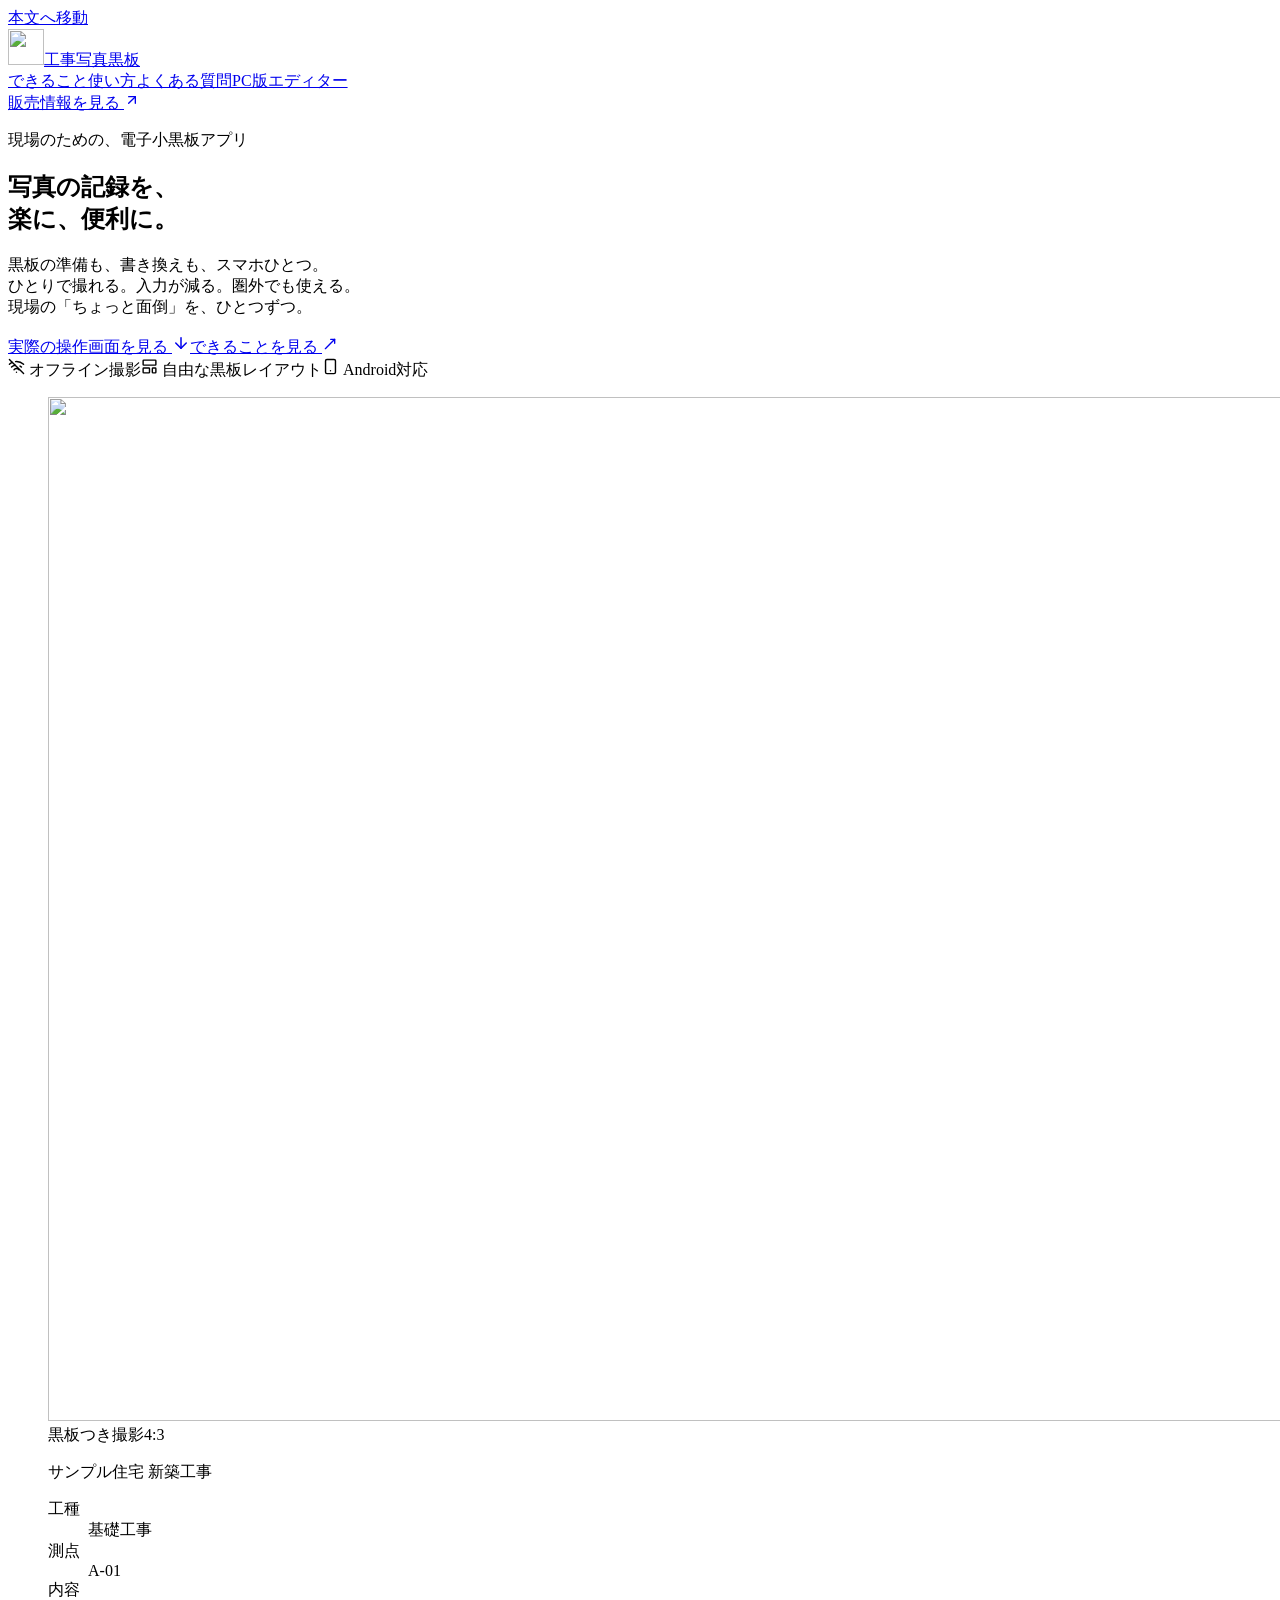
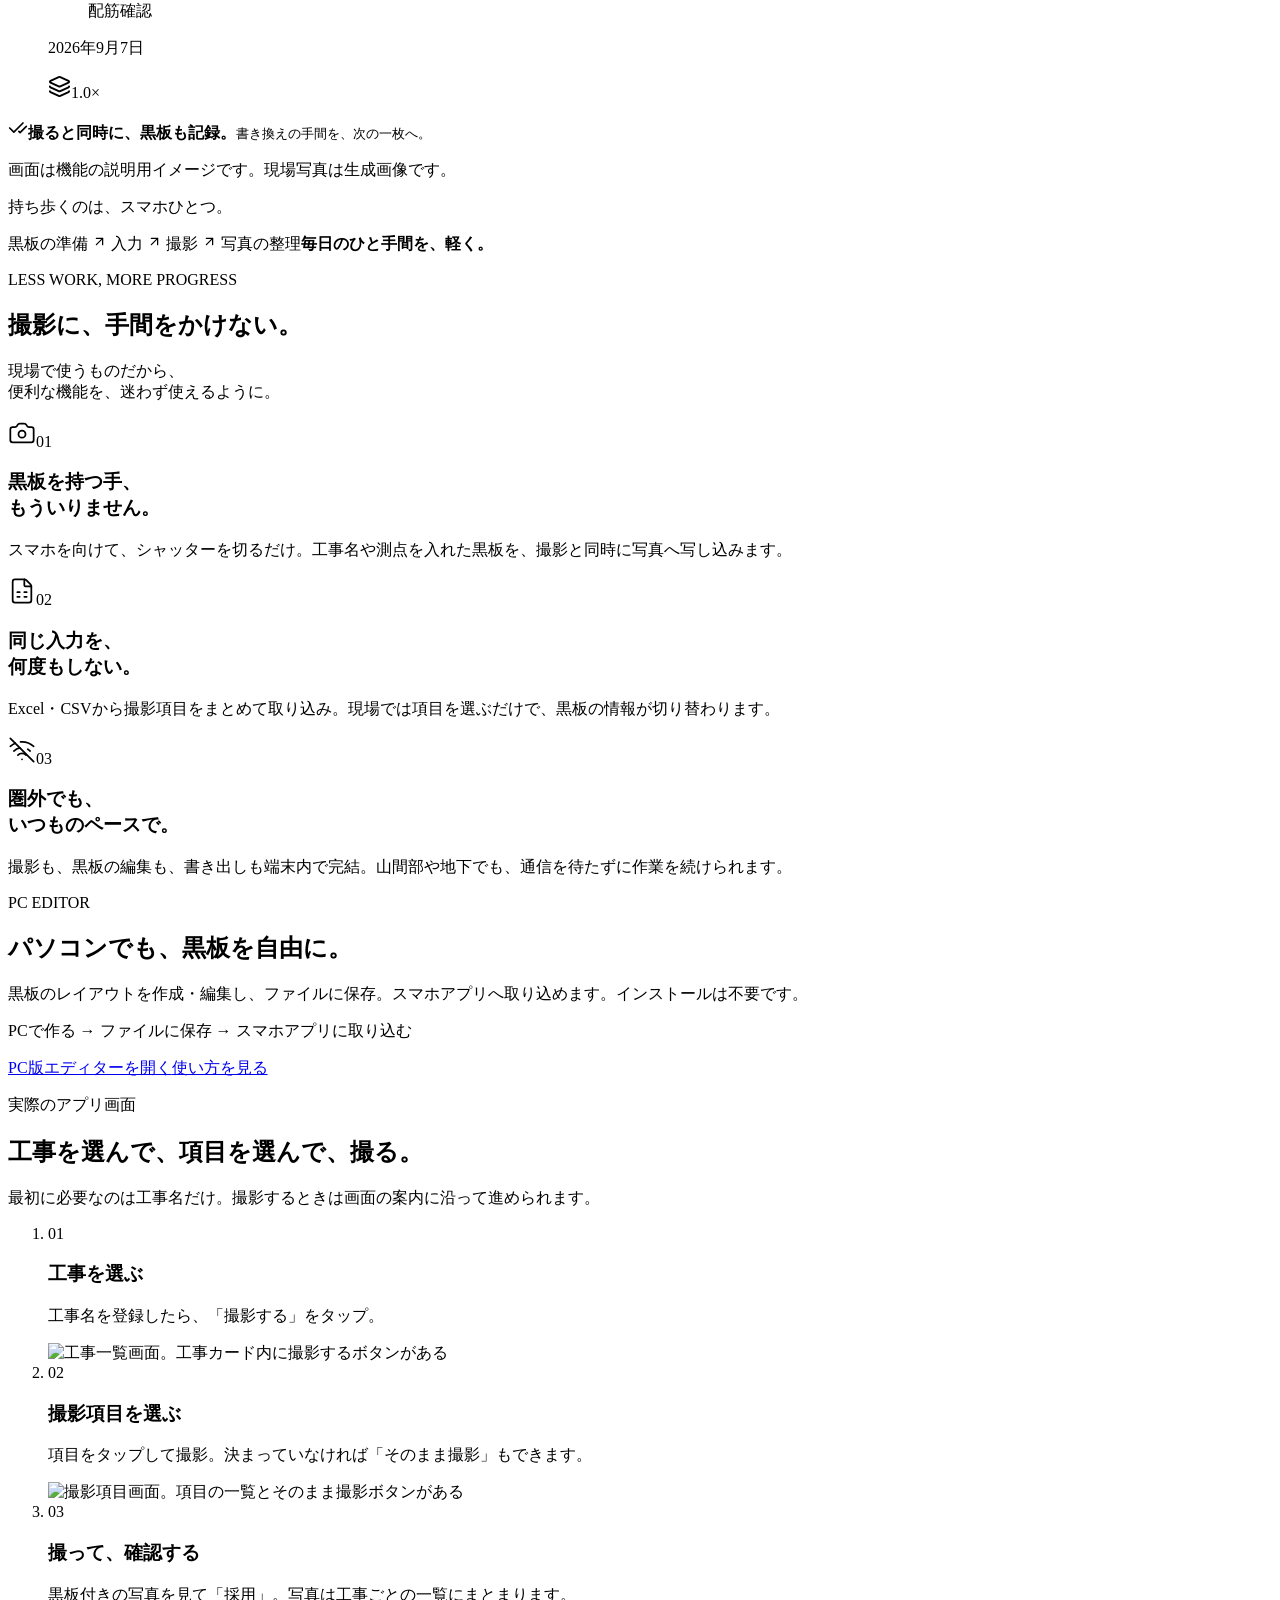
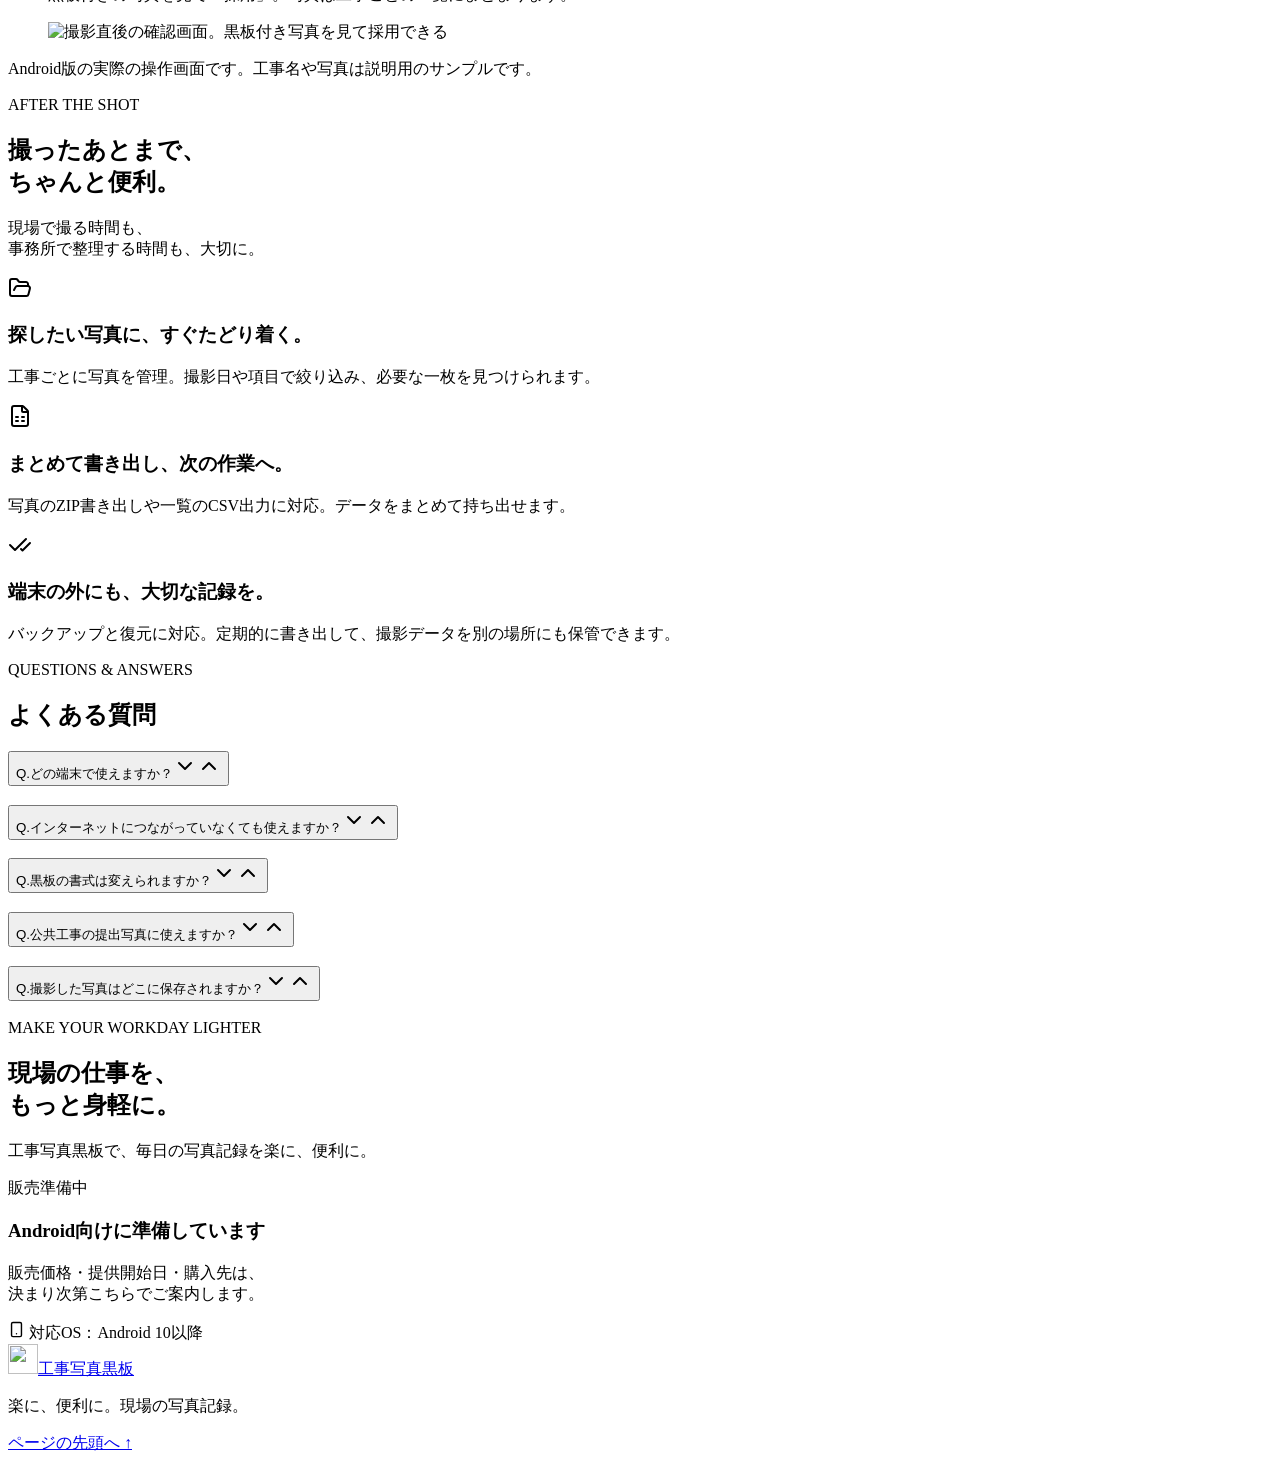
==== commit 512c008d: "公開サイトを更新（app_kokuban dc455f5 から生成）" ====
--- a/index.html
+++ b/index.html
@@ -1,2 +1,2 @@
 <!DOCTYPE html><html lang="ja"><head><meta charSet="utf-8"/><meta name="viewport" content="width=device-width, initial-scale=1"/><link rel="stylesheet" href="/kokuban-site/_next/static/css/index.B2uJfQtO.css" data-rsc-css-href="/kokuban-site/_next/static/css/index.B2uJfQtO.css" data-precedence="vite-rsc/importer-resources"/><link rel="modulepreload" fetchPriority="low" href="/kokuban-site/_next/static/chunks/index-u7FF7g52.js"/><script src="/kokuban-site/_next/static/chunks/rolldown-runtime-CDL8K7yH.js" type="module" async=""></script><script src="/kokuban-site/_next/static/chunks/framework-Dv02bbkv.js" type="module" async=""></script><link rel="modulepreload" href="/kokuban-site/_next/static/chunks/layout-segment-context-CCYymvzW.js" crossorigin=""/><link rel="modulepreload" href="/kokuban-site/_next/static/chunks/image-DMrD0ztZ.js" crossorigin=""/><link rel="modulepreload" href="/kokuban-site/_next/static/chunks/Icon-CmCe1t_h.js" crossorigin=""/><link rel="modulepreload" href="/kokuban-site/_next/static/chunks/faq-IsWKT0b7.js" crossorigin=""/><title>工事写真黒板｜楽に、便利に。現場の写真記録。</title><meta name="description" content="黒板の準備も、書き換えも、スマホひとつ。自由な黒板レイアウト、Excel・CSVの取り込み、オフライン撮影で、現場の写真記録をもっと楽に。Android向け工事写真アプリ。"/><link rel="icon" href="/kokuban-site/app-icon.png"/><link rel="apple-touch-icon" href="/kokuban-site/app-icon.png"/><script>Object.assign(((self[Symbol.for("vinext.navigationRuntime")]??={bootstrap:{routeManifest:null},functions:{}}).bootstrap.rsc??={rsc:[]}),{params:{},nav:{"pathname":"/","searchParams":[]}})</script><link rel="modulepreload" href="/kokuban-site/_next/static/chunks/index-u7FF7g52.js" />
-</head><body><a class="skip-link" href="#main">本文へ移動</a><header class="site-header"><div class="header-inner"><a href="#main" class="brand" aria-label="工事写真黒板 ホーム"><img src="/kokuban-site/app-icon.png" alt="" width="36" height="36" loading="lazy" decoding="async" data-nimg="1"/><span>工事写真黒板</span></a><nav aria-label="メインナビゲーション"><a href="#features">できること</a><a href="#how-it-works">使い方</a><a href="#faq">よくある質問</a></nav><a class="button button-small" href="#release">販売情報を見る <svg xmlns="http://www.w3.org/2000/svg" width="16" height="16" viewBox="0 0 24 24" fill="none" stroke="currentColor" stroke-width="2" stroke-linecap="round" stroke-linejoin="round" class="lucide lucide-arrow-up-right" aria-hidden="true"><path d="M7 7h10v10"></path><path d="M7 17 17 7"></path></svg></a></div></header><main id="main"><section class="hero wrap"><div class="hero-copy"><p class="eyebrow"><span></span> 現場のための、電子小黒板アプリ</p><h1>写真の記録を、<br/><span>楽に、便利に。</span></h1><p class="hero-lead">黒板の準備も、書き換えも、スマホひとつ。<br class="desktop-break"/>ひとりで撮れる。入力が減る。圏外でも使える。<br class="desktop-break"/>現場の「ちょっと面倒」を、ひとつずつ。</p><div class="hero-actions"><a class="button" href="#how-it-works">実際の操作画面を見る <svg xmlns="http://www.w3.org/2000/svg" width="18" height="18" viewBox="0 0 24 24" fill="none" stroke="currentColor" stroke-width="2" stroke-linecap="round" stroke-linejoin="round" class="lucide lucide-arrow-down" aria-hidden="true"><path d="M12 5v14"></path><path d="m19 12-7 7-7-7"></path></svg></a><a class="text-link" href="#features">できることを見る <svg xmlns="http://www.w3.org/2000/svg" width="16" height="16" viewBox="0 0 24 24" fill="none" stroke="currentColor" stroke-width="2" stroke-linecap="round" stroke-linejoin="round" class="lucide lucide-move-up-right" aria-hidden="true"><path d="M13 5H19V11"></path><path d="M19 5L5 19"></path></svg></a></div><div class="hero-facts"><span><svg xmlns="http://www.w3.org/2000/svg" width="17" height="17" viewBox="0 0 24 24" fill="none" stroke="currentColor" stroke-width="2" stroke-linecap="round" stroke-linejoin="round" class="lucide lucide-wifi-off" aria-hidden="true"><path d="M12 20h.01"></path><path d="M8.5 16.429a5 5 0 0 1 7 0"></path><path d="M5 12.859a10 10 0 0 1 5.17-2.69"></path><path d="M19 12.859a10 10 0 0 0-2.007-1.523"></path><path d="M2 8.82a15 15 0 0 1 4.177-2.643"></path><path d="M22 8.82a15 15 0 0 0-11.288-3.764"></path><path d="m2 2 20 20"></path></svg> オフライン撮影</span><span><svg xmlns="http://www.w3.org/2000/svg" width="17" height="17" viewBox="0 0 24 24" fill="none" stroke="currentColor" stroke-width="2" stroke-linecap="round" stroke-linejoin="round" class="lucide lucide-layout-template" aria-hidden="true"><rect width="18" height="7" x="3" y="3" rx="1"></rect><rect width="9" height="7" x="3" y="14" rx="1"></rect><rect width="5" height="7" x="16" y="14" rx="1"></rect></svg> 自由な黒板レイアウト</span><span><svg xmlns="http://www.w3.org/2000/svg" width="17" height="17" viewBox="0 0 24 24" fill="none" stroke="currentColor" stroke-width="2" stroke-linecap="round" stroke-linejoin="round" class="lucide lucide-smartphone" aria-hidden="true"><rect width="14" height="20" x="5" y="2" rx="2" ry="2"></rect><path d="M12 18h.01"></path></svg> Android対応</span></div></div><div class="hero-visual"><figure class="camera-demo" aria-label="工事現場の写真に電子黒板を重ねた表示イメージ"><img src="/kokuban-site/construction.png" alt="" width="1536" height="1024" loading="lazy" fetchPriority="high" decoding="async" class="construction" data-nimg="1"/><div class="camera-top"><span><span class="live-dot"></span> 黒板つき撮影</span><span>4:3</span></div><span class="focus-mark" aria-hidden="true"></span><div class="blackboard " aria-label="黒板の表示例：サンプル住宅新築工事、基礎工事、A-01、配筋確認"><p class="board-name">サンプル住宅 新築工事</p><dl><div><dt>工種</dt><dd>基礎工事</dd></div><div><dt>測点</dt><dd>A-01</dd></div><div><dt>内容</dt><dd>配筋確認</dd></div></dl><p class="board-date">2026年9月7日</p></div><div class="camera-bottom" aria-hidden="true"><svg xmlns="http://www.w3.org/2000/svg" width="23" height="23" viewBox="0 0 24 24" fill="none" stroke="currentColor" stroke-width="2" stroke-linecap="round" stroke-linejoin="round" class="lucide lucide-layers" aria-hidden="true"><path d="M12.83 2.18a2 2 0 0 0-1.66 0L2.6 6.08a1 1 0 0 0 0 1.83l8.58 3.91a2 2 0 0 0 1.66 0l8.58-3.9a1 1 0 0 0 0-1.83z"></path><path d="M2 12a1 1 0 0 0 .58.91l8.6 3.91a2 2 0 0 0 1.65 0l8.58-3.9A1 1 0 0 0 22 12"></path><path d="M2 17a1 1 0 0 0 .58.91l8.6 3.91a2 2 0 0 0 1.65 0l8.58-3.9A1 1 0 0 0 22 17"></path></svg><span class="shutter"></span><span>1.0×</span></div></figure><div class="visual-note"><span class="check-disc"><svg xmlns="http://www.w3.org/2000/svg" width="20" height="20" viewBox="0 0 24 24" fill="none" stroke="currentColor" stroke-width="2" stroke-linecap="round" stroke-linejoin="round" class="lucide lucide-check-check" aria-hidden="true"><path d="M18 6 7 17l-5-5"></path><path d="m22 10-7.5 7.5L13 16"></path></svg></span><span><strong>撮ると同時に、黒板も記録。</strong><small>書き換えの手間を、次の一枚へ。</small></span></div><p class="image-caption">画面は機能の説明用イメージです。現場写真は生成画像です。</p></div></section><div class="value-strip"><div class="wrap"><p>持ち歩くのは、スマホひとつ。</p><span>黒板の準備 <svg xmlns="http://www.w3.org/2000/svg" width="15" height="15" viewBox="0 0 24 24" fill="none" stroke="currentColor" stroke-width="2" stroke-linecap="round" stroke-linejoin="round" class="lucide lucide-arrow-up-right" aria-hidden="true"><path d="M7 7h10v10"></path><path d="M7 17 17 7"></path></svg> 入力 <svg xmlns="http://www.w3.org/2000/svg" width="15" height="15" viewBox="0 0 24 24" fill="none" stroke="currentColor" stroke-width="2" stroke-linecap="round" stroke-linejoin="round" class="lucide lucide-arrow-up-right" aria-hidden="true"><path d="M7 7h10v10"></path><path d="M7 17 17 7"></path></svg> 撮影 <svg xmlns="http://www.w3.org/2000/svg" width="15" height="15" viewBox="0 0 24 24" fill="none" stroke="currentColor" stroke-width="2" stroke-linecap="round" stroke-linejoin="round" class="lucide lucide-arrow-up-right" aria-hidden="true"><path d="M7 7h10v10"></path><path d="M7 17 17 7"></path></svg> 写真の整理</span><strong>毎日のひと手間を、軽く。</strong></div></div><section class="section wrap" id="features"><div class="section-heading"><div><p class="eyebrow">LESS WORK, MORE PROGRESS</p><h2>撮影に、手間をかけない。</h2></div><p>現場で使うものだから、<br/>便利な機能を、迷わず使えるように。</p></div><div class="benefits"><article><div class="benefit-top"><svg xmlns="http://www.w3.org/2000/svg" width="28" height="28" viewBox="0 0 24 24" fill="none" stroke="currentColor" stroke-width="1.5" stroke-linecap="round" stroke-linejoin="round" class="lucide lucide-camera" aria-hidden="true"><path d="M13.997 4a2 2 0 0 1 1.76 1.05l.486.9A2 2 0 0 0 18.003 7H20a2 2 0 0 1 2 2v9a2 2 0 0 1-2 2H4a2 2 0 0 1-2-2V9a2 2 0 0 1 2-2h1.997a2 2 0 0 0 1.759-1.048l.489-.904A2 2 0 0 1 10.004 4z"></path><circle cx="12" cy="13" r="3"></circle></svg><span>01</span></div><h3><span>黒板を持つ手、<br/></span><span>もういりません。<br/></span></h3><p>スマホを向けて、シャッターを切るだけ。工事名や測点を入れた黒板を、撮影と同時に写真へ写し込みます。</p></article><article><div class="benefit-top"><svg xmlns="http://www.w3.org/2000/svg" width="28" height="28" viewBox="0 0 24 24" fill="none" stroke="currentColor" stroke-width="1.5" stroke-linecap="round" stroke-linejoin="round" class="lucide lucide-file-spreadsheet" aria-hidden="true"><path d="M6 22a2 2 0 0 1-2-2V4a2 2 0 0 1 2-2h8a2.4 2.4 0 0 1 1.704.706l3.588 3.588A2.4 2.4 0 0 1 20 8v12a2 2 0 0 1-2 2z"></path><path d="M14 2v5a1 1 0 0 0 1 1h5"></path><path d="M8 13h2"></path><path d="M14 13h2"></path><path d="M8 17h2"></path><path d="M14 17h2"></path></svg><span>02</span></div><h3><span>同じ入力を、<br/></span><span>何度もしない。<br/></span></h3><p>Excel・CSVから撮影項目をまとめて取り込み。現場では項目を選ぶだけで、黒板の情報が切り替わります。</p></article><article><div class="benefit-top"><svg xmlns="http://www.w3.org/2000/svg" width="28" height="28" viewBox="0 0 24 24" fill="none" stroke="currentColor" stroke-width="1.5" stroke-linecap="round" stroke-linejoin="round" class="lucide lucide-wifi-off" aria-hidden="true"><path d="M12 20h.01"></path><path d="M8.5 16.429a5 5 0 0 1 7 0"></path><path d="M5 12.859a10 10 0 0 1 5.17-2.69"></path><path d="M19 12.859a10 10 0 0 0-2.007-1.523"></path><path d="M2 8.82a15 15 0 0 1 4.177-2.643"></path><path d="M22 8.82a15 15 0 0 0-11.288-3.764"></path><path d="m2 2 20 20"></path></svg><span>03</span></div><h3><span>圏外でも、<br/></span><span>いつものペースで。<br/></span></h3><p>撮影も、黒板の編集も、書き出しも端末内で完結。山間部や地下でも、通信を待たずに作業を続けられます。</p></article></div></section><section class="workflow-section" id="how-it-works"><div class="wrap"><div class="workflow-intro"><div><p class="eyebrow">実際のアプリ画面</p><h2>工事を選んで、項目を選んで、撮る。</h2></div><p class="section-text">最初に必要なのは工事名だけ。撮影するときは画面の案内に沿って進められます。</p></div><ol class="app-steps"><li><div class="app-step-copy"><span class="app-step-number">01</span><div><h3>工事を選ぶ</h3><p>工事名を登録したら、「撮影する」をタップ。</p></div></div><div class="app-screen"><img src="/kokuban-site/screen-projects.png" alt="工事一覧画面。工事カード内に撮影するボタンがある" width="1080" height="1920" loading="lazy" decoding="async" data-nimg="1"/></div></li><li><div class="app-step-copy"><span class="app-step-number">02</span><div><h3>撮影項目を選ぶ</h3><p>項目をタップして撮影。決まっていなければ「そのまま撮影」もできます。</p></div></div><div class="app-screen"><img src="/kokuban-site/screen-items.png" alt="撮影項目画面。項目の一覧とそのまま撮影ボタンがある" width="1080" height="1920" loading="lazy" decoding="async" data-nimg="1"/></div></li><li><div class="app-step-copy"><span class="app-step-number">03</span><div><h3>撮って、確認する</h3><p>黒板付きの写真を見て「採用」。写真は工事ごとの一覧にまとまります。</p></div></div><div class="app-screen"><img src="/kokuban-site/screen-review.png" alt="撮影直後の確認画面。黒板付き写真を見て採用できる" width="1080" height="1920" loading="lazy" decoding="async" data-nimg="1"/></div></li></ol><p class="app-screen-note">Android版の実際の操作画面です。工事名や写真は説明用のサンプルです。</p></div></section><section class="section wrap details-section"><div><p class="eyebrow">AFTER THE SHOT</p><h2>撮ったあとまで、<br/>ちゃんと便利。</h2><p class="section-text">現場で撮る時間も、<br/>事務所で整理する時間も、大切に。</p></div><div class="detail-list"><article><svg xmlns="http://www.w3.org/2000/svg" width="24" height="24" viewBox="0 0 24 24" fill="none" stroke="currentColor" stroke-width="2" stroke-linecap="round" stroke-linejoin="round" class="lucide lucide-folder-open" aria-hidden="true"><path d="m6 14 1.5-2.9A2 2 0 0 1 9.24 10H20a2 2 0 0 1 1.94 2.5l-1.54 6a2 2 0 0 1-1.95 1.5H4a2 2 0 0 1-2-2V5a2 2 0 0 1 2-2h3.9a2 2 0 0 1 1.69.9l.81 1.2a2 2 0 0 0 1.67.9H18a2 2 0 0 1 2 2v2"></path></svg><div><h3>探したい写真に、すぐたどり着く。</h3><p>工事ごとに写真を管理。撮影日や項目で絞り込み、必要な一枚を見つけられます。</p></div></article><article><svg xmlns="http://www.w3.org/2000/svg" width="24" height="24" viewBox="0 0 24 24" fill="none" stroke="currentColor" stroke-width="2" stroke-linecap="round" stroke-linejoin="round" class="lucide lucide-file-spreadsheet" aria-hidden="true"><path d="M6 22a2 2 0 0 1-2-2V4a2 2 0 0 1 2-2h8a2.4 2.4 0 0 1 1.704.706l3.588 3.588A2.4 2.4 0 0 1 20 8v12a2 2 0 0 1-2 2z"></path><path d="M14 2v5a1 1 0 0 0 1 1h5"></path><path d="M8 13h2"></path><path d="M14 13h2"></path><path d="M8 17h2"></path><path d="M14 17h2"></path></svg><div><h3>まとめて書き出し、次の作業へ。</h3><p>写真のZIP書き出しや一覧のCSV出力に対応。データをまとめて持ち出せます。</p></div></article><article><svg xmlns="http://www.w3.org/2000/svg" width="24" height="24" viewBox="0 0 24 24" fill="none" stroke="currentColor" stroke-width="2" stroke-linecap="round" stroke-linejoin="round" class="lucide lucide-check-check" aria-hidden="true"><path d="M18 6 7 17l-5-5"></path><path d="m22 10-7.5 7.5L13 16"></path></svg><div><h3>端末の外にも、大切な記録を。</h3><p>バックアップと復元に対応。定期的に書き出して、撮影データを別の場所にも保管できます。</p></div></article></div></section><section class="faq-section wrap" id="faq"><div><p class="eyebrow">QUESTIONS &amp; ANSWERS</p><h2>よくある質問</h2></div><div data-orientation="vertical" data-slot="accordion" class="flex w-full flex-col faqs"><div data-orientation="vertical" data-hidden="" data-index="-1" data-closed="" data-slot="accordion-item" class="not-last:border-b"><h3 data-orientation="vertical" data-hidden="" data-index="-1" data-closed="" class="flex"><button type="button" data-value="" data-orientation="vertical" data-hidden="" data-index="-1" tabindex="0" aria-disabled="false" aria-expanded="false" id="base-ui-_R_1mdiH2_" data-slot="accordion-trigger" class="focus-visible:ring-ring/50 focus-visible:border-ring focus-visible:after:border-ring **:data-[slot=accordion-trigger-icon]:text-muted-foreground rounded-lg py-2.5 text-left text-sm font-medium hover:underline focus-visible:ring-3 **:data-[slot=accordion-trigger-icon]:ml-auto **:data-[slot=accordion-trigger-icon]:size-4 group/accordion-trigger relative flex flex-1 items-start justify-between border border-transparent transition-all outline-none aria-disabled:pointer-events-none aria-disabled:opacity-50 faq-trigger"><span class="q">Q.</span><span>どの端末で使えますか？</span><svg xmlns="http://www.w3.org/2000/svg" width="24" height="24" viewBox="0 0 24 24" fill="none" stroke="currentColor" stroke-width="2" stroke-linecap="round" stroke-linejoin="round" class="lucide lucide-chevron-down pointer-events-none shrink-0 group-aria-expanded/accordion-trigger:hidden" aria-hidden="true" data-slot="accordion-trigger-icon"><path d="m6 9 6 6 6-6"></path></svg><svg xmlns="http://www.w3.org/2000/svg" width="24" height="24" viewBox="0 0 24 24" fill="none" stroke="currentColor" stroke-width="2" stroke-linecap="round" stroke-linejoin="round" class="lucide lucide-chevron-up pointer-events-none hidden shrink-0 group-aria-expanded/accordion-trigger:inline" aria-hidden="true" data-slot="accordion-trigger-icon"><path d="m18 15-6-6-6 6"></path></svg></button></h3></div><div data-orientation="vertical" data-hidden="" data-index="-1" data-closed="" data-slot="accordion-item" class="not-last:border-b"><h3 data-orientation="vertical" data-hidden="" data-index="-1" data-closed="" class="flex"><button type="button" data-value="" data-orientation="vertical" data-hidden="" data-index="-1" tabindex="0" aria-disabled="false" aria-expanded="false" id="base-ui-_R_2mdiH2_" data-slot="accordion-trigger" class="focus-visible:ring-ring/50 focus-visible:border-ring focus-visible:after:border-ring **:data-[slot=accordion-trigger-icon]:text-muted-foreground rounded-lg py-2.5 text-left text-sm font-medium hover:underline focus-visible:ring-3 **:data-[slot=accordion-trigger-icon]:ml-auto **:data-[slot=accordion-trigger-icon]:size-4 group/accordion-trigger relative flex flex-1 items-start justify-between border border-transparent transition-all outline-none aria-disabled:pointer-events-none aria-disabled:opacity-50 faq-trigger"><span class="q">Q.</span><span>インターネットにつながっていなくても使えますか？</span><svg xmlns="http://www.w3.org/2000/svg" width="24" height="24" viewBox="0 0 24 24" fill="none" stroke="currentColor" stroke-width="2" stroke-linecap="round" stroke-linejoin="round" class="lucide lucide-chevron-down pointer-events-none shrink-0 group-aria-expanded/accordion-trigger:hidden" aria-hidden="true" data-slot="accordion-trigger-icon"><path d="m6 9 6 6 6-6"></path></svg><svg xmlns="http://www.w3.org/2000/svg" width="24" height="24" viewBox="0 0 24 24" fill="none" stroke="currentColor" stroke-width="2" stroke-linecap="round" stroke-linejoin="round" class="lucide lucide-chevron-up pointer-events-none hidden shrink-0 group-aria-expanded/accordion-trigger:inline" aria-hidden="true" data-slot="accordion-trigger-icon"><path d="m18 15-6-6-6 6"></path></svg></button></h3></div><div data-orientation="vertical" data-hidden="" data-index="-1" data-closed="" data-slot="accordion-item" class="not-last:border-b"><h3 data-orientation="vertical" data-hidden="" data-index="-1" data-closed="" class="flex"><button type="button" data-value="" data-orientation="vertical" data-hidden="" data-index="-1" tabindex="0" aria-disabled="false" aria-expanded="false" id="base-ui-_R_3mdiH2_" data-slot="accordion-trigger" class="focus-visible:ring-ring/50 focus-visible:border-ring focus-visible:after:border-ring **:data-[slot=accordion-trigger-icon]:text-muted-foreground rounded-lg py-2.5 text-left text-sm font-medium hover:underline focus-visible:ring-3 **:data-[slot=accordion-trigger-icon]:ml-auto **:data-[slot=accordion-trigger-icon]:size-4 group/accordion-trigger relative flex flex-1 items-start justify-between border border-transparent transition-all outline-none aria-disabled:pointer-events-none aria-disabled:opacity-50 faq-trigger"><span class="q">Q.</span><span>黒板の書式は変えられますか？</span><svg xmlns="http://www.w3.org/2000/svg" width="24" height="24" viewBox="0 0 24 24" fill="none" stroke="currentColor" stroke-width="2" stroke-linecap="round" stroke-linejoin="round" class="lucide lucide-chevron-down pointer-events-none shrink-0 group-aria-expanded/accordion-trigger:hidden" aria-hidden="true" data-slot="accordion-trigger-icon"><path d="m6 9 6 6 6-6"></path></svg><svg xmlns="http://www.w3.org/2000/svg" width="24" height="24" viewBox="0 0 24 24" fill="none" stroke="currentColor" stroke-width="2" stroke-linecap="round" stroke-linejoin="round" class="lucide lucide-chevron-up pointer-events-none hidden shrink-0 group-aria-expanded/accordion-trigger:inline" aria-hidden="true" data-slot="accordion-trigger-icon"><path d="m18 15-6-6-6 6"></path></svg></button></h3></div><div data-orientation="vertical" data-hidden="" data-index="-1" data-closed="" data-slot="accordion-item" class="not-last:border-b"><h3 data-orientation="vertical" data-hidden="" data-index="-1" data-closed="" class="flex"><button type="button" data-value="" data-orientation="vertical" data-hidden="" data-index="-1" tabindex="0" aria-disabled="false" aria-expanded="false" id="base-ui-_R_4mdiH2_" data-slot="accordion-trigger" class="focus-visible:ring-ring/50 focus-visible:border-ring focus-visible:after:border-ring **:data-[slot=accordion-trigger-icon]:text-muted-foreground rounded-lg py-2.5 text-left text-sm font-medium hover:underline focus-visible:ring-3 **:data-[slot=accordion-trigger-icon]:ml-auto **:data-[slot=accordion-trigger-icon]:size-4 group/accordion-trigger relative flex flex-1 items-start justify-between border border-transparent transition-all outline-none aria-disabled:pointer-events-none aria-disabled:opacity-50 faq-trigger"><span class="q">Q.</span><span>公共工事の提出写真に使えますか？</span><svg xmlns="http://www.w3.org/2000/svg" width="24" height="24" viewBox="0 0 24 24" fill="none" stroke="currentColor" stroke-width="2" stroke-linecap="round" stroke-linejoin="round" class="lucide lucide-chevron-down pointer-events-none shrink-0 group-aria-expanded/accordion-trigger:hidden" aria-hidden="true" data-slot="accordion-trigger-icon"><path d="m6 9 6 6 6-6"></path></svg><svg xmlns="http://www.w3.org/2000/svg" width="24" height="24" viewBox="0 0 24 24" fill="none" stroke="currentColor" stroke-width="2" stroke-linecap="round" stroke-linejoin="round" class="lucide lucide-chevron-up pointer-events-none hidden shrink-0 group-aria-expanded/accordion-trigger:inline" aria-hidden="true" data-slot="accordion-trigger-icon"><path d="m18 15-6-6-6 6"></path></svg></button></h3></div><div data-orientation="vertical" data-hidden="" data-index="-1" data-closed="" data-slot="accordion-item" class="not-last:border-b"><h3 data-orientation="vertical" data-hidden="" data-index="-1" data-closed="" class="flex"><button type="button" data-value="" data-orientation="vertical" data-hidden="" data-index="-1" tabindex="0" aria-disabled="false" aria-expanded="false" id="base-ui-_R_5mdiH2_" data-slot="accordion-trigger" class="focus-visible:ring-ring/50 focus-visible:border-ring focus-visible:after:border-ring **:data-[slot=accordion-trigger-icon]:text-muted-foreground rounded-lg py-2.5 text-left text-sm font-medium hover:underline focus-visible:ring-3 **:data-[slot=accordion-trigger-icon]:ml-auto **:data-[slot=accordion-trigger-icon]:size-4 group/accordion-trigger relative flex flex-1 items-start justify-between border border-transparent transition-all outline-none aria-disabled:pointer-events-none aria-disabled:opacity-50 faq-trigger"><span class="q">Q.</span><span>撮影した写真はどこに保存されますか？</span><svg xmlns="http://www.w3.org/2000/svg" width="24" height="24" viewBox="0 0 24 24" fill="none" stroke="currentColor" stroke-width="2" stroke-linecap="round" stroke-linejoin="round" class="lucide lucide-chevron-down pointer-events-none shrink-0 group-aria-expanded/accordion-trigger:hidden" aria-hidden="true" data-slot="accordion-trigger-icon"><path d="m6 9 6 6 6-6"></path></svg><svg xmlns="http://www.w3.org/2000/svg" width="24" height="24" viewBox="0 0 24 24" fill="none" stroke="currentColor" stroke-width="2" stroke-linecap="round" stroke-linejoin="round" class="lucide lucide-chevron-up pointer-events-none hidden shrink-0 group-aria-expanded/accordion-trigger:inline" aria-hidden="true" data-slot="accordion-trigger-icon"><path d="m18 15-6-6-6 6"></path></svg></button></h3></div></div></section><section class="release wrap" id="release"><div><p class="eyebrow">MAKE YOUR WORKDAY LIGHTER</p><h2>現場の仕事を、<br/>もっと身軽に。</h2><p>工事写真黒板で、毎日の写真記録を楽に、便利に。</p></div><div class="release-info"><span class="release-badge">販売準備中</span><h3>Android向けに準備しています</h3><p>販売価格・提供開始日・購入先は、<br/>決まり次第こちらでご案内します。</p><span class="device-note"><svg xmlns="http://www.w3.org/2000/svg" width="17" height="17" viewBox="0 0 24 24" fill="none" stroke="currentColor" stroke-width="2" stroke-linecap="round" stroke-linejoin="round" class="lucide lucide-smartphone" aria-hidden="true"><rect width="14" height="20" x="5" y="2" rx="2" ry="2"></rect><path d="M12 18h.01"></path></svg> 対応OS：Android 10以降</span></div></section></main><footer class="wrap"><a href="#main" class="brand"><img src="/kokuban-site/app-icon.png" alt="" width="30" height="30" loading="lazy" decoding="async" data-nimg="1"/><span>工事写真黒板</span></a><p>楽に、便利に。現場の写真記録。</p><a href="#main">ページの先頭へ ↑</a></footer><script type="module" src="/kokuban-site/_next/static/chunks/index-u7FF7g52.js" id="_R_" async=""></script><script>((self[Symbol.for("vinext.navigationRuntime")]??={bootstrap:{routeManifest:null},functions:{}}).bootstrap.rsc??={rsc:[]}).rsc.push("0:{\"page:/\":\"$L1\",\"layout:/\":\"$L2\",\"route:/\":\"$L3\",\"__route\":\"route:/\",\"__interceptionContext\":null,\"__layoutIds\":[\"layout:/\"],\"__rootLayout\":\"/\",\"__bfcacheSegmentIdentities\":{\"layout:/\":\"[\\\"layout\\\",\\\"layout:/\\\",\\\"root-boundary:/\\\",\\\"\\\"]\",\"page:/\":\"[\\\"page\\\",\\\"page:/\\\",\\\"root-boundary:/\\\",\\\"\\\"]\"},\"__srcPage\":[\"page\"],\"__layoutFlags\":{\"layout:/\":\"s\"},\"__artifactCompatibility\":{\"schemaVersion\":1,\"graphVersion\":\"app-route-graph:1177fd80f83fa7b0\",\"deploymentVersion\":\"614d8907-3ff5-4832-b4db-e113b8e71747\",\"appElementsSchemaVersion\":1,\"rscPayloadSchemaVersion\":1,\"rootBoundaryId\":\"/\",\"renderEpoch\":null}}\n")</script><script>((self[Symbol.for("vinext.navigationRuntime")]??={bootstrap:{routeManifest:null},functions:{}}).bootstrap.rsc??={rsc:[]}).rsc.push("4:I[\"1fabef90735d\",[],\"Children\",1]\n")</script><script>((self[Symbol.for("vinext.navigationRuntime")]??={bootstrap:{routeManifest:null},functions:{}}).bootstrap.rsc??={rsc:[]}).rsc.push("5:I[\"ab6aac961994\",[],\"GlobalErrorBoundary\",1]\n")</script><script>((self[Symbol.for("vinext.navigationRuntime")]??={bootstrap:{routeManifest:null},functions:{}}).bootstrap.rsc??={rsc:[]}).rsc.push("6:I[\"90ebf3704832\",[],\"default\",1]\n")</script><script>((self[Symbol.for("vinext.navigationRuntime")]??={bootstrap:{routeManifest:null},functions:{}}).bootstrap.rsc??={rsc:[]}).rsc.push("7:I[\"ab6aac961994\",[],\"ErrorBoundary\",1]\n")</script><script>((self[Symbol.for("vinext.navigationRuntime")]??={bootstrap:{routeManifest:null},functions:{}}).bootstrap.rsc??={rsc:[]}).rsc.push("8:I[\"b194c9c8c2cd\",[],\"LayoutSegmentProvider\",1]\n")</script><script>((self[Symbol.for("vinext.navigationRuntime")]??={bootstrap:{routeManifest:null},functions:{}}).bootstrap.rsc??={rsc:[]}).rsc.push("9:I[\"1fabef90735d\",[],\"Slot\",1]\n")</script><script>((self[Symbol.for("vinext.navigationRuntime")]??={bootstrap:{routeManifest:null},functions:{}}).bootstrap.rsc??={rsc:[]}).rsc.push("a:I[\"ab6aac961994\",[],\"NotFoundBoundary\",1]\n")</script><script>((self[Symbol.for("vinext.navigationRuntime")]??={bootstrap:{routeManifest:null},functions:{}}).bootstrap.rsc??={rsc:[]}).rsc.push("b:I[\"86911c6bd3f8\",[],\"AppRouterScrollTarget\",1]\n")</script><script>((self[Symbol.for("vinext.navigationRuntime")]??={bootstrap:{routeManifest:null},functions:{}}).bootstrap.rsc??={rsc:[]}).rsc.push("c:I[\"ab6aac961994\",[],\"RedirectBoundary\",1]\n")</script><script>((self[Symbol.for("vinext.navigationRuntime")]??={bootstrap:{routeManifest:null},functions:{}}).bootstrap.rsc??={rsc:[]}).rsc.push(":HL[\"/kokuban-site/_next/static/css/index.B2uJfQtO.css\",\"style\"     ]\n")</script><script>((self[Symbol.for("vinext.navigationRuntime")]??={bootstrap:{routeManifest:null},functions:{}}).bootstrap.rsc??={rsc:[]}).rsc.push("2:[[[\"$\",\"link\",\"css:/kokuban-site/_next/static/css/index.B2uJfQtO.css\",{\"rel\":\"stylesheet\",\"precedence\":\"vite-rsc/importer-resources\",\"href\":\"/kokuban-site/_next/static/css/index.B2uJfQtO.css\",\"data-rsc-css-href\":\"/kokuban-site/_next/static/css/index.B2uJfQtO.css\"}],\"$undefined\"],[\"$\",\"html\",null,{\"lang\":\"ja\",\"children\":[\"$\",\"body\",null,{\"children\":[\"$\",\"$L4\",null,{}]}]}]]\n")</script><script>((self[Symbol.for("vinext.navigationRuntime")]??={bootstrap:{routeManifest:null},functions:{}}).bootstrap.rsc??={rsc:[]}).rsc.push("3:[[[\"$\",\"meta\",null,{\"charSet\":\"utf-8\"}],[[\"$\",\"title\",\"0\",{\"children\":\"工事写真黒板｜楽に、便利に。現場の写真記録。\"}],[\"$\",\"meta\",\"1\",{\"name\":\"description\",\"content\":\"黒板の準備も、書き換えも、スマホひとつ。自由な黒板レイアウト、Excel・CSVの取り込み、オフライン撮影で、現場の写真記録をもっと楽に。Android向け工事写真アプリ。\"}],[\"$\",\"link\",\"2\",{\"data-vinext-streamed-icon\":\"$undefined\",\"rel\":\"icon\",\"href\":\"/kokuban-site/app-icon.png\",\"type\":\"$undefined\",\"sizes\":\"$undefined\",\"color\":\"$undefined\",\"media\":\"$undefined\",\"fetchPriority\":\"$undefined\"}],[\"$\",\"link\",\"3\",{\"data-vinext-streamed-icon\":\"$undefined\",\"rel\":\"apple-touch-icon\",\"href\":\"/kokuban-site/app-icon.png\",\"type\":\"$undefined\",\"sizes\":\"$undefined\",\"color\":\"$undefined\",\"media\":\"$undefined\",\"fetchPriority\":\"$undefined\"}]],[[\"$\",\"meta\",\"0\",{\"name\":\"viewport\",\"content\":\"width=device-width, initial-scale=1\"}]]],[\"$\",\"$L5\",null,{\"fallback\":\"$6\",\"children\":[\"$\",\"$L7\",null,{\"fallback\":\"$6\",\"children\":[\"$\",\"$L8\",null,{\"providerId\":\"layout:/\",\"segmentMap\":{\"children\":[]},\"children\":[\"$\",\"$L9\",null,{\"id\":\"layout:/\",\"parallelSlots\":\"$undefined\",\"children\":[\"$\",\"$La\",null,{\"resetKey\":\"\",\"fallback\":[[\"$\",\"title\",null,{\"children\":\"404: This page could not be found.\"}],[\"$\",\"div\",null,{\"style\":{\"fontFamily\":\"system-ui,\\\"Segoe UI\\\",Roboto,Helvetica,Arial,sans-serif,\\\"Apple Color Emoji\\\",\\\"Segoe UI Emoji\\\"\",\"height\":\"100vh\",\"textAlign\":\"center\",\"display\":\"flex\",\"flexDirection\":\"column\",\"alignItems\":\"center\",\"justifyContent\":\"center\"},\"children\":[\"$\",\"div\",null,{\"children\":[[\"$\",\"style\",null,{\"dangerouslySetInnerHTML\":{\"__html\":\"body{color:#000;background:#fff;margin:0}.next-error-h1{border-right:1px solid rgba(0,0,0,.3)}@media (prefers-color-scheme:dark){body{color:#fff;background:#000}.next-error-h1{border-right:1px solid rgba(255,255,255,.3)}}\"}}],[\"$\",\"h1\",null,{\"className\":\"next-error-h1\",\"style\":{\"display\":\"inline-block\",\"margin\":\"0 20px 0 0\",\"padding\":\"0 23px 0 0\",\"fontSize\":24,\"fontWeight\":500,\"verticalAlign\":\"top\",\"lineHeight\":\"49px\"},\"children\":404}],[\"$\",\"div\",null,{\"style\":{\"display\":\"inline-block\"},\"children\":[\"$\",\"h2\",null,{\"style\":{\"fontSize\":14,\"fontWeight\":400,\"lineHeight\":\"49px\",\"margin\":0},\"children\":\"This page could not be found.\"}]}]]}]}]],\"children\":[\"$\",\"$Lb\",null,{\"children\":[\"$\",\"$Lc\",null,{\"children\":[[\"$\",\"$L8\",null,{\"providerId\":\"page:/\",\"segmentMap\":{\"children\":[\"__PAGE__\"]},\"children\":[\"$\",\"$L9\",null,{\"id\":\"page:/\"}]}],null]}]}]}]}]}]}]}],null,null]\n")</script><script>((self[Symbol.for("vinext.navigationRuntime")]??={bootstrap:{routeManifest:null},functions:{}}).bootstrap.rsc??={rsc:[]}).rsc.push("d:I[\"9fb86276be8f\",[],\"default\",1]\n")</script><script>((self[Symbol.for("vinext.navigationRuntime")]??={bootstrap:{routeManifest:null},functions:{}}).bootstrap.rsc??={rsc:[]}).rsc.push("e:I[\"eac1d9a511ce\",[],\"default\",1]\n")</script><script>((self[Symbol.for("vinext.navigationRuntime")]??={bootstrap:{routeManifest:null},functions:{}}).bootstrap.rsc??={rsc:[]}).rsc.push("1:[[\"$\",\"a\",null,{\"className\":\"skip-link\",\"href\":\"#main\",\"children\":\"本文へ移動\"}],[\"$\",\"header\",null,{\"className\":\"site-header\",\"children\":[\"$\",\"div\",null,{\"className\":\"header-inner\",\"children\":[[\"$\",\"a\",null,{\"href\":\"#main\",\"className\":\"brand\",\"aria-label\":\"工事写真黒板 ホーム\",\"children\":[[\"$\",\"$Ld\",null,{\"unoptimized\":true,\"src\":\"/kokuban-site/app-icon.png\",\"alt\":\"\",\"width\":\"36\",\"height\":\"36\"}],[\"$\",\"span\",null,{\"children\":\"工事写真黒板\"}]]}],[\"$\",\"nav\",null,{\"aria-label\":\"メインナビゲーション\",\"children\":[[\"$\",\"a\",null,{\"href\":\"#features\",\"children\":\"できること\"}],[\"$\",\"a\",null,{\"href\":\"#how-it-works\",\"children\":\"使い方\"}],[\"$\",\"a\",null,{\"href\":\"#faq\",\"children\":\"よくある質問\"}]]}],[\"$\",\"a\",null,{\"className\":\"button button-small\",\"href\":\"#release\",\"children\":[\"販売情報を見る \",[\"$\",\"$Le\",null,{\"ref\":\"$undefined\",\"iconNode\":[[\"path\",{\"d\":\"M7 7h10v10\",\"key\":\"1tivn9\"}],[\"path\",{\"d\":\"M7 17 17 7\",\"key\":\"1vkiza\"}]],\"className\":\"lucide-arrow-up-right\",\"size\":16}]]}]]}]}],[\"$\",\"main\",null,{\"id\":\"main\",\"children\":[[\"$\",\"section\",null,{\"className\":\"hero wrap\",\"children\":[[\"$\",\"div\",null,{\"className\":\"hero-copy\",\"children\":[[\"$\",\"p\",null,{\"className\":\"eyebrow\",\"children\":[[\"$\",\"span\",null,{}],\" 現場のための、電子小黒板アプリ\"]}],[\"$\",\"h1\",null,{\"children\":[\"写真の記録を、\",[\"$\",\"br\",null,{}],[\"$\",\"span\",null,{\"children\":\"楽に、便利に。\"}]]}],[\"$\",\"p\",null,{\"className\":\"hero-lead\",\"children\":[\"黒板の準備も、書き換えも、スマホひとつ。\",[\"$\",\"br\",null,{\"className\":\"desktop-break\"}],\"ひとりで撮れる。入力が減る。圏外でも使える。\",[\"$\",\"br\",null,{\"className\":\"desktop-break\"}],\"現場の「ちょっと面倒」を、ひとつずつ。\"]}],[\"$\",\"div\",null,{\"className\":\"hero-actions\",\"children\":[[\"$\",\"a\",null,{\"className\":\"button\",\"href\":\"#how-it-works\",\"children\":[\"実際の操作画面を見る \",[\"$\",\"$Le\",null,{\"ref\":\"$undefined\",\"iconNode\":[[\"path\",{\"d\":\"M12 5v14\",\"key\":\"s699le\"}],[\"path\",{\"d\":\"m19 12-7 7-7-7\",\"key\":\"1idqje\"}]],\"className\":\"lucide-arrow-down\",\"size\":18}]]}],[\"$\",\"a\",null,{\"className\":\"text-link\",\"href\":\"#features\",\"children\":[\"できることを見る \",[\"$\",\"$Le\",null,{\"ref\":\"$undefined\",\"iconNode\":[[\"path\",{\"d\":\"M13 5H19V11\",\"key\":\"1n1gyv\"}],[\"path\",{\"d\":\"M19 5L5 19\",\"key\":\"72u4yj\"}]],\"className\":\"lucide-move-up-right\",\"size\":16}]]}]]}],[\"$\",\"div\",null,{\"className\":\"hero-facts\",\"children\":[[\"$\",\"span\",null,{\"children\":[[\"$\",\"$Le\",null,{\"ref\":\"$undefined\",\"iconNode\":[[\"path\",{\"d\":\"M12 20h.01\",\"key\":\"zekei9\"}],[\"path\",{\"d\":\"M8.5 16.429a5 5 0 0 1 7 0\",\"key\":\"1bycff\"}],[\"path\",{\"d\":\"M5 12.859a10 10 0 0 1 5.17-2.69\",\"key\":\"1dl1wf\"}],[\"path\",{\"d\":\"M19 12.859a10 10 0 0 0-2.007-1.523\",\"key\":\"4k23kn\"}],[\"path\",{\"d\":\"M2 8.82a15 15 0 0 1 4.177-2.643\",\"key\":\"1grhjp\"}],[\"path\",{\"d\":\"M22 8.82a15 15 0 0 0-11.288-3.764\",\"key\":\"z3jwby\"}],[\"path\",{\"d\":\"m2 2 20 20\",\"key\":\"1ooewy\"}]],\"className\":\"lucide-wifi-off\",\"size\":17}],\" オフライン撮影\"]}],[\"$\",\"span\",null,{\"children\":[[\"$\",\"$Le\",null,{\"ref\":\"$undefined\",\"iconNode\":[[\"rect\",{\"width\":\"18\",\"height\":\"7\",\"x\":\"3\",\"y\":\"3\",\"rx\":\"1\",\"key\":\"f1a2em\"}],[\"rect\",{\"width\":\"9\",\"height\":\"7\",\"x\":\"3\",\"y\":\"14\",\"rx\":\"1\",\"key\":\"jqznyg\"}],[\"rect\",{\"width\":\"5\",\"height\":\"7\",\"x\":\"16\",\"y\":\"14\",\"rx\":\"1\",\"key\":\"q5h2i8\"}]],\"className\":\"lucide-layout-template\",\"size\":17}],\" 自由な黒板レイアウト\"]}],[\"$\",\"span\",null,{\"children\":[[\"$\",\"$Le\",null,{\"ref\":\"$undefined\",\"iconNode\":[[\"rect\",{\"width\":\"14\",\"height\":\"20\",\"x\":\"5\",\"y\":\"2\",\"rx\":\"2\",\"ry\":\"2\",\"key\":\"1yt0o3\"}],[\"path\",{\"d\":\"M12 18h.01\",\"key\":\"mhygvu\"}]],\"className\":\"lucide-smartphone\",\"size\":17}],\" Android対応\"]}]]}]]}],[\"$\",\"div\",null,{\"className\":\"hero-visual\",\"children\":[[\"$\",\"figure\",null,{\"className\":\"camera-demo\",\"aria-label\":\"工事現場の写真に電子黒板を重ねた表示イメージ\",\"children\":[[\"$\",\"$Ld\",null,{\"unoptimized\":true,\"className\":\"construction\",\"src\":\"/kokuban-site/construction.png\",\"alt\":\"\",\"width\":\"1536\",\"height\":\"1024\",\"fetchPriority\":\"high\"}],[\"$\",\"div\",null,{\"className\":\"camera-top\",\"children\":[[\"$\",\"span\",null,{\"children\":[[\"$\",\"span\",null,{\"className\":\"live-dot\"}],\" 黒板つき撮影\"]}],[\"$\",\"span\",null,{\"children\":\"4:3\"}]]}],[\"$\",\"span\",null,{\"className\":\"focus-mark\",\"aria-hidden\":\"true\"}],[\"$\",\"div\",null,{\"className\":\"blackboard \",\"aria-label\":\"黒板の表示例：サンプル住宅新築工事、基礎工事、A-01、配筋確認\",\"children\":[[\"$\",\"p\",null,{\"className\":\"board-name\",\"children\":\"サンプル住宅 新築工事\"}],[\"$\",\"dl\",null,{\"children\":[[\"$\",\"div\",null,{\"children\":[[\"$\",\"dt\",null,{\"children\":\"工種\"}],[\"$\",\"dd\",null,{\"children\":\"基礎工事\"}]]}],[\"$\",\"div\",null,{\"children\":[[\"$\",\"dt\",null,{\"children\":\"測点\"}],[\"$\",\"dd\",null,{\"children\":\"A-01\"}]]}],[\"$\",\"div\",null,{\"children\":[[\"$\",\"dt\",null,{\"children\":\"内容\"}],[\"$\",\"dd\",null,{\"children\":\"配筋確認\"}]]}]]}],[\"$\",\"p\",null,{\"className\":\"board-date\",\"children\":\"2026年9月7日\"}]]}],[\"$\",\"div\",null,{\"className\":\"camera-bottom\",\"aria-hidden\":\"true\",\"children\":[[\"$\",\"$Le\",null,{\"ref\":\"$undefined\",\"iconNode\":[[\"path\",{\"d\":\"M12.83 2.18a2 2 0 0 0-1.66 0L2.6 6.08a1 1 0 0 0 0 1.83l8.58 3.91a2 2 0 0 0 1.66 0l8.58-3.9a1 1 0 0 0 0-1.83z\",\"key\":\"zw3jo\"}],[\"path\",{\"d\":\"M2 12a1 1 0 0 0 .58.91l8.6 3.91a2 2 0 0 0 1.65 0l8.58-3.9A1 1 0 0 0 22 12\",\"key\":\"1wduqc\"}],[\"path\",{\"d\":\"M2 17a1 1 0 0 0 .58.91l8.6 3.91a2 2 0 0 0 1.65 0l8.58-3.9A1 1 0 0 0 22 17\",\"key\":\"kqbvx6\"}]],\"className\":\"lucide-layers\",\"size\":23}],[\"$\",\"span\",null,{\"className\":\"shutter\"}],[\"$\",\"span\",null,{\"children\":\"1.0×\"}]]}]]}],[\"$\",\"div\",null,{\"className\":\"visual-note\",\"children\":[[\"$\",\"span\",null,{\"className\":\"check-disc\",\"children\":\"$Lf\"}],\"$L10\"]}],\"$L11\"]}]]}],\"$L12\",\"$L13\",\"$L14\",\"$L15\",\"$L16\",\"$L17\"]}],\"$L18\"]\n")</script><script>((self[Symbol.for("vinext.navigationRuntime")]??={bootstrap:{routeManifest:null},functions:{}}).bootstrap.rsc??={rsc:[]}).rsc.push("19:I[\"1fb87fc8e36b\",[],\"Faq\",1]\n")</script><script>((self[Symbol.for("vinext.navigationRuntime")]??={bootstrap:{routeManifest:null},functions:{}}).bootstrap.rsc??={rsc:[]}).rsc.push("f:[\"$\",\"$Le\",null,{\"ref\":\"$undefined\",\"iconNode\":[[\"path\",{\"d\":\"M18 6 7 17l-5-5\",\"key\":\"116fxf\"}],[\"path\",{\"d\":\"m22 10-7.5 7.5L13 16\",\"key\":\"ke71qq\"}]],\"className\":\"lucide-check-check\",\"size\":20}]\n")</script><script>((self[Symbol.for("vinext.navigationRuntime")]??={bootstrap:{routeManifest:null},functions:{}}).bootstrap.rsc??={rsc:[]}).rsc.push("10:[\"$\",\"span\",null,{\"children\":[[\"$\",\"strong\",null,{\"children\":\"撮ると同時に、黒板も記録。\"}],[\"$\",\"small\",null,{\"children\":\"書き換えの手間を、次の一枚へ。\"}]]}]\n")</script><script>((self[Symbol.for("vinext.navigationRuntime")]??={bootstrap:{routeManifest:null},functions:{}}).bootstrap.rsc??={rsc:[]}).rsc.push("11:[\"$\",\"p\",null,{\"className\":\"image-caption\",\"children\":\"画面は機能の説明用イメージです。現場写真は生成画像です。\"}]\n")</script><script>((self[Symbol.for("vinext.navigationRuntime")]??={bootstrap:{routeManifest:null},functions:{}}).bootstrap.rsc??={rsc:[]}).rsc.push("12:[\"$\",\"div\",null,{\"className\":\"value-strip\",\"children\":[\"$\",\"div\",null,{\"className\":\"wrap\",\"children\":[[\"$\",\"p\",null,{\"children\":\"持ち歩くのは、スマホひとつ。\"}],[\"$\",\"span\",null,{\"children\":[\"黒板の準備 \",[\"$\",\"$Le\",null,{\"ref\":\"$undefined\",\"iconNode\":\"$1:1:props:children:props:children:2:props:children:1:props:iconNode\",\"className\":\"lucide-arrow-up-right\",\"size\":15}],\" 入力 \",[\"$\",\"$Le\",null,{\"ref\":\"$undefined\",\"iconNode\":\"$1:1:props:children:props:children:2:props:children:1:props:iconNode\",\"className\":\"lucide-arrow-up-right\",\"size\":15}],\" 撮影 \",[\"$\",\"$Le\",null,{\"ref\":\"$undefined\",\"iconNode\":\"$1:1:props:children:props:children:2:props:children:1:props:iconNode\",\"className\":\"lucide-arrow-up-right\",\"size\":15}],\" 写真の整理\"]}],[\"$\",\"strong\",null,{\"children\":\"毎日のひと手間を、軽く。\"}]]}]}]\n")</script><script>((self[Symbol.for("vinext.navigationRuntime")]??={bootstrap:{routeManifest:null},functions:{}}).bootstrap.rsc??={rsc:[]}).rsc.push("13:[\"$\",\"section\",null,{\"className\":\"section wrap\",\"id\":\"features\",\"children\":[[\"$\",\"div\",null,{\"className\":\"section-heading\",\"children\":[[\"$\",\"div\",null,{\"children\":[[\"$\",\"p\",null,{\"className\":\"eyebrow\",\"children\":\"LESS WORK, MORE PROGRESS\"}],[\"$\",\"h2\",null,{\"children\":\"撮影に、手間をかけない。\"}]]}],[\"$\",\"p\",null,{\"children\":[\"現場で使うものだから、\",[\"$\",\"br\",null,{}],\"便利な機能を、迷わず使えるように。\"]}]]}],[\"$\",\"div\",null,{\"className\":\"benefits\",\"children\":[[\"$\",\"article\",\"01\",{\"children\":[[\"$\",\"div\",null,{\"className\":\"benefit-top\",\"children\":[[\"$\",\"$Le\",null,{\"ref\":\"$undefined\",\"iconNode\":[[\"path\",{\"d\":\"M13.997 4a2 2 0 0 1 1.76 1.05l.486.9A2 2 0 0 0 18.003 7H20a2 2 0 0 1 2 2v9a2 2 0 0 1-2 2H4a2 2 0 0 1-2-2V9a2 2 0 0 1 2-2h1.997a2 2 0 0 0 1.759-1.048l.489-.904A2 2 0 0 1 10.004 4z\",\"key\":\"18u6gg\"}],[\"circle\",{\"cx\":\"12\",\"cy\":\"13\",\"r\":\"3\",\"key\":\"1vg3eu\"}]],\"className\":\"lucide-camera\",\"size\":28,\"strokeWidth\":1.5}],[\"$\",\"span\",null,{\"children\":\"01\"}]]}],[\"$\",\"h3\",null,{\"children\":[[\"$\",\"span\",\"0\",{\"children\":[\"黒板を持つ手、\",[\"$\",\"br\",null,{}]]}],[\"$\",\"span\",\"1\",{\"children\":[\"もういりません。\",[\"$\",\"br\",null,{}]]}]]}],[\"$\",\"p\",null,{\"children\":\"スマホを向けて、シャッターを切るだけ。工事名や測点を入れた黒板を、撮影と同時に写真へ写し込みます。\"}]]}],[\"$\",\"article\",\"02\",{\"children\":[[\"$\",\"div\",null,{\"className\":\"benefit-top\",\"children\":[[\"$\",\"$Le\",null,{\"ref\":\"$undefined\",\"iconNode\":[[\"path\",{\"d\":\"M6 22a2 2 0 0 1-2-2V4a2 2 0 0 1 2-2h8a2.4 2.4 0 0 1 1.704.706l3.588 3.588A2.4 2.4 0 0 1 20 8v12a2 2 0 0 1-2 2z\",\"key\":\"1oefj6\"}],[\"path\",{\"d\":\"M14 2v5a1 1 0 0 0 1 1h5\",\"key\":\"wfsgrz\"}],[\"path\",{\"d\":\"M8 13h2\",\"key\":\"yr2amv\"}],[\"path\",{\"d\":\"M14 13h2\",\"key\":\"un5t4a\"}],[\"path\",{\"d\":\"M8 17h2\",\"key\":\"2yhykz\"}],[\"path\",{\"d\":\"M14 17h2\",\"key\":\"10kma7\"}]],\"className\":\"lucide-file-spreadsheet\",\"size\":28,\"strokeWidth\":1.5}],[\"$\",\"span\",null,{\"children\":\"02\"}]]}],[\"$\",\"h3\",null,{\"children\":[[\"$\",\"span\",\"0\",{\"children\":[\"同じ入力を、\",[\"$\",\"br\",null,{}]]}],[\"$\",\"span\",\"1\",{\"children\":[\"何度もしない。\",[\"$\",\"br\",null,{}]]}]]}],[\"$\",\"p\",null,{\"children\":\"Excel・CSVから撮影項目をまとめて取り込み。現場では項目を選ぶだけで、黒板の情報が切り替わります。\"}]]}],[\"$\",\"article\",\"03\",{\"children\":[[\"$\",\"div\",null,{\"className\":\"benefit-top\",\"children\":[[\"$\",\"$Le\",null,{\"ref\":\"$undefined\",\"iconNode\":\"$1:2:props:children:0:props:children:0:props:children:4:props:children:0:props:children:0:props:iconNode\",\"className\":\"lucide-wifi-off\",\"size\":28,\"strokeWidth\":1.5}],[\"$\",\"span\",null,{\"children\":\"03\"}]]}],[\"$\",\"h3\",null,{\"children\":[[\"$\",\"span\",\"0\",{\"children\":[\"圏外でも、\",[\"$\",\"br\",null,{}]]}],[\"$\",\"span\",\"1\",{\"children\":[\"いつものペースで。\",[\"$\",\"br\",null,{}]]}]]}],[\"$\",\"p\",null,{\"children\":\"撮影も、黒板の編集も、書き出しも端末内で完結。山間部や地下でも、通信を待たずに作業を続けられます。\"}]]}]]}]]}]\n")</script><script>((self[Symbol.for("vinext.navigationRuntime")]??={bootstrap:{routeManifest:null},functions:{}}).bootstrap.rsc??={rsc:[]}).rsc.push("14:[\"$\",\"section\",null,{\"className\":\"workflow-section\",\"id\":\"how-it-works\",\"children\":[\"$\",\"div\",null,{\"className\":\"wrap\",\"children\":[[\"$\",\"div\",null,{\"className\":\"workflow-intro\",\"children\":[[\"$\",\"div\",null,{\"children\":[[\"$\",\"p\",null,{\"className\":\"eyebrow\",\"children\":\"実際のアプリ画面\"}],[\"$\",\"h2\",null,{\"children\":\"工事を選んで、項目を選んで、撮る。\"}]]}],[\"$\",\"p\",null,{\"className\":\"section-text\",\"children\":\"最初に必要なのは工事名だけ。撮影するときは画面の案内に沿って進められます。\"}]]}],[\"$\",\"ol\",null,{\"className\":\"app-steps\",\"children\":[[\"$\",\"li\",null,{\"children\":[[\"$\",\"div\",null,{\"className\":\"app-step-copy\",\"children\":[[\"$\",\"span\",null,{\"className\":\"app-step-number\",\"children\":\"01\"}],[\"$\",\"div\",null,{\"children\":[[\"$\",\"h3\",null,{\"children\":\"工事を選ぶ\"}],[\"$\",\"p\",null,{\"children\":\"工事名を登録したら、「撮影する」をタップ。\"}]]}]]}],[\"$\",\"div\",null,{\"className\":\"app-screen\",\"children\":[\"$\",\"$Ld\",null,{\"unoptimized\":true,\"src\":\"/kokuban-site/screen-projects.png\",\"alt\":\"工事一覧画面。工事カード内に撮影するボタンがある\",\"width\":1080,\"height\":1920,\"sizes\":\"(max-width: 760px) 260px, 30vw\",\"loading\":\"lazy\"}]}]]}],[\"$\",\"li\",null,{\"children\":[[\"$\",\"div\",null,{\"className\":\"app-step-copy\",\"children\":[[\"$\",\"span\",null,{\"className\":\"app-step-number\",\"children\":\"02\"}],[\"$\",\"div\",null,{\"children\":[[\"$\",\"h3\",null,{\"children\":\"撮影項目を選ぶ\"}],[\"$\",\"p\",null,{\"children\":\"項目をタップして撮影。決まっていなければ「そのまま撮影」もできます。\"}]]}]]}],[\"$\",\"div\",null,{\"className\":\"app-screen\",\"children\":[\"$\",\"$Ld\",null,{\"unoptimized\":true,\"src\":\"/kokuban-site/screen-items.png\",\"alt\":\"撮影項目画面。項目の一覧とそのまま撮影ボタンがある\",\"width\":1080,\"height\":1920,\"sizes\":\"(max-width: 760px) 260px, 30vw\",\"loading\":\"lazy\"}]}]]}],[\"$\",\"li\",null,{\"children\":[[\"$\",\"div\",null,{\"className\":\"app-step-copy\",\"children\":[[\"$\",\"span\",null,{\"className\":\"app-step-number\",\"children\":\"03\"}],[\"$\",\"div\",null,{\"children\":[[\"$\",\"h3\",null,{\"children\":\"撮って、確認する\"}],[\"$\",\"p\",null,{\"children\":\"黒板付きの写真を見て「採用」。写真は工事ごとの一覧にまとまります。\"}]]}]]}],[\"$\",\"div\",null,{\"className\":\"app-screen\",\"children\":[\"$\",\"$Ld\",null,{\"unoptimized\":true,\"src\":\"/kokuban-site/screen-review.png\",\"alt\":\"撮影直後の確認画面。黒板付き写真を見て採用できる\",\"width\":1080,\"height\":1920,\"sizes\":\"(max-width: 760px) 260px, 30vw\",\"loading\":\"lazy\"}]}]]}]]}],[\"$\",\"p\",null,{\"className\":\"app-screen-note\",\"children\":\"Android版の実際の操作画面です。工事名や写真は説明用のサンプルです。\"}]]}]}]\n")</script><script>((self[Symbol.for("vinext.navigationRuntime")]??={bootstrap:{routeManifest:null},functions:{}}).bootstrap.rsc??={rsc:[]}).rsc.push("15:[\"$\",\"section\",null,{\"className\":\"section wrap details-section\",\"children\":[[\"$\",\"div\",null,{\"children\":[[\"$\",\"p\",null,{\"className\":\"eyebrow\",\"children\":\"AFTER THE SHOT\"}],[\"$\",\"h2\",null,{\"children\":[\"撮ったあとまで、\",[\"$\",\"br\",null,{}],\"ちゃんと便利。\"]}],[\"$\",\"p\",null,{\"className\":\"section-text\",\"children\":[\"現場で撮る時間も、\",[\"$\",\"br\",null,{}],\"事務所で整理する時間も、大切に。\"]}]]}],[\"$\",\"div\",null,{\"className\":\"detail-list\",\"children\":[[\"$\",\"article\",null,{\"children\":[[\"$\",\"$Le\",null,{\"ref\":\"$undefined\",\"iconNode\":[[\"path\",{\"d\":\"m6 14 1.5-2.9A2 2 0 0 1 9.24 10H20a2 2 0 0 1 1.94 2.5l-1.54 6a2 2 0 0 1-1.95 1.5H4a2 2 0 0 1-2-2V5a2 2 0 0 1 2-2h3.9a2 2 0 0 1 1.69.9l.81 1.2a2 2 0 0 0 1.67.9H18a2 2 0 0 1 2 2v2\",\"key\":\"usdka0\"}]],\"className\":\"lucide-folder-open\"}],[\"$\",\"div\",null,{\"children\":[[\"$\",\"h3\",null,{\"children\":\"探したい写真に、すぐたどり着く。\"}],[\"$\",\"p\",null,{\"children\":\"工事ごとに写真を管理。撮影日や項目で絞り込み、必要な一枚を見つけられます。\"}]]}]]}],[\"$\",\"article\",null,{\"children\":[[\"$\",\"$Le\",null,{\"ref\":\"$undefined\",\"iconNode\":\"$13:props:children:1:props:children:1:props:children:0:props:children:0:props:iconNode\",\"className\":\"lucide-file-spreadsheet\"}],[\"$\",\"div\",null,{\"children\":[[\"$\",\"h3\",null,{\"children\":\"まとめて書き出し、次の作業へ。\"}],[\"$\",\"p\",null,{\"children\":\"写真のZIP書き出しや一覧のCSV出力に対応。データをまとめて持ち出せます。\"}]]}]]}],[\"$\",\"article\",null,{\"children\":[[\"$\",\"$Le\",null,{\"ref\":\"$undefined\",\"iconNode\":\"$f:props:iconNode\",\"className\":\"lucide-check-check\"}],[\"$\",\"div\",null,{\"children\":[[\"$\",\"h3\",null,{\"children\":\"端末の外にも、大切な記録を。\"}],[\"$\",\"p\",null,{\"children\":\"バックアップと復元に対応。定期的に書き出して、撮影データを別の場所にも保管できます。\"}]]}]]}]]}]]}]\n")</script><script>((self[Symbol.for("vinext.navigationRuntime")]??={bootstrap:{routeManifest:null},functions:{}}).bootstrap.rsc??={rsc:[]}).rsc.push("16:[\"$\",\"section\",null,{\"className\":\"faq-section wrap\",\"id\":\"faq\",\"children\":[[\"$\",\"div\",null,{\"children\":[[\"$\",\"p\",null,{\"className\":\"eyebrow\",\"children\":\"QUESTIONS \u0026 ANSWERS\"}],[\"$\",\"h2\",null,{\"children\":\"よくある質問\"}]]}],[\"$\",\"$L19\",null,{\"items\":[[\"どの端末で使えますか？\",\"Android 10以降の端末向けです。iPhone・iPad版は現在提供していません。PC用の黒板エディタも開発しています。\"],[\"インターネットにつながっていなくても使えますか？\",\"撮影・黒板編集・写真の書き出しはオフラインで利用できます。アプリの取得・更新、端末の完全性の評価には通信が必要です。\"],[\"黒板の書式は変えられますか？\",\"はい。ひな形をもとに、文字・表・図形・画像・手書きを自由に配置できます。作成した黒板はテンプレートとして保存し、ほかの工事でも使えます。\"],[\"公共工事の提出写真に使えますか？\",\"本アプリはJ-COMSIAの信憑性確認検定に合格したソフトウェアではありません。独自の改ざん検知とPHOTO.XML出力を備えていますが、提出先での受け入れを保証するものではありません。ご利用前に発注者・監督職員へ確認してください。\"],[\"撮影した写真はどこに保存されますか？\",\"撮影データは端末内に保存します。クラウドへの自動バックアップはありません。端末の故障や紛失に備え、バックアップ機能で定期的に書き出し、別の場所に保管してください。\"]]}]]}]\n")</script><script>((self[Symbol.for("vinext.navigationRuntime")]??={bootstrap:{routeManifest:null},functions:{}}).bootstrap.rsc??={rsc:[]}).rsc.push("17:[\"$\",\"section\",null,{\"className\":\"release wrap\",\"id\":\"release\",\"children\":[[\"$\",\"div\",null,{\"children\":[[\"$\",\"p\",null,{\"className\":\"eyebrow\",\"children\":\"MAKE YOUR WORKDAY LIGHTER\"}],[\"$\",\"h2\",null,{\"children\":[\"現場の仕事を、\",[\"$\",\"br\",null,{}],\"もっと身軽に。\"]}],[\"$\",\"p\",null,{\"children\":\"工事写真黒板で、毎日の写真記録を楽に、便利に。\"}]]}],[\"$\",\"div\",null,{\"className\":\"release-info\",\"children\":[[\"$\",\"span\",null,{\"className\":\"release-badge\",\"children\":\"販売準備中\"}],[\"$\",\"h3\",null,{\"children\":\"Android向けに準備しています\"}],[\"$\",\"p\",null,{\"children\":[\"販売価格・提供開始日・購入先は、\",[\"$\",\"br\",null,{}],\"決まり次第こちらでご案内します。\"]}],[\"$\",\"span\",null,{\"className\":\"device-note\",\"children\":[[\"$\",\"$Le\",null,{\"ref\":\"$undefined\",\"iconNode\":\"$1:2:props:children:0:props:children:0:props:children:4:props:children:2:props:children:0:props:iconNode\",\"className\":\"lucide-smartphone\",\"size\":17}],\" 対応OS：Android 10以降\"]}]]}]]}]\n")</script><script>((self[Symbol.for("vinext.navigationRuntime")]??={bootstrap:{routeManifest:null},functions:{}}).bootstrap.rsc??={rsc:[]}).rsc.push("18:[\"$\",\"footer\",null,{\"className\":\"wrap\",\"children\":[[\"$\",\"a\",null,{\"href\":\"#main\",\"className\":\"brand\",\"children\":[[\"$\",\"$Ld\",null,{\"unoptimized\":true,\"src\":\"/kokuban-site/app-icon.png\",\"width\":\"30\",\"height\":\"30\",\"alt\":\"\"}],[\"$\",\"span\",null,{\"children\":\"工事写真黒板\"}]]}],[\"$\",\"p\",null,{\"children\":\"楽に、便利に。現場の写真記録。\"}],[\"$\",\"a\",null,{\"href\":\"#main\",\"children\":\"ページの先頭へ ↑\"}]]}]\n")</script><script>Object.assign(((self[Symbol.for("vinext.navigationRuntime")]??={bootstrap:{routeManifest:null},functions:{}}).bootstrap.rsc??={rsc:[]}),{"initialCacheKind":"static"});((self[Symbol.for("vinext.navigationRuntime")]??={bootstrap:{routeManifest:null},functions:{}}).bootstrap.rsc??={rsc:[]}).done=true</script></body></html>+</head><body><a class="skip-link" href="#main">本文へ移動</a><header class="site-header"><div class="header-inner"><a href="#main" class="brand" aria-label="工事写真黒板 ホーム"><img src="/kokuban-site/app-icon.png" alt="" width="36" height="36" loading="lazy" decoding="async" data-nimg="1"/><span>工事写真黒板</span></a><nav aria-label="メインナビゲーション"><a href="#features">できること</a><a href="#how-it-works">使い方</a><a href="#faq">よくある質問</a><a href="editor/">PC版エディター</a></nav><a class="button button-small" href="#release">販売情報を見る <svg xmlns="http://www.w3.org/2000/svg" width="16" height="16" viewBox="0 0 24 24" fill="none" stroke="currentColor" stroke-width="2" stroke-linecap="round" stroke-linejoin="round" class="lucide lucide-arrow-up-right" aria-hidden="true"><path d="M7 7h10v10"></path><path d="M7 17 17 7"></path></svg></a></div></header><main id="main"><section class="hero wrap"><div class="hero-copy"><p class="eyebrow"><span></span> 現場のための、電子小黒板アプリ</p><h1>写真の記録を、<br/><span>楽に、便利に。</span></h1><p class="hero-lead">黒板の準備も、書き換えも、スマホひとつ。<br class="desktop-break"/>ひとりで撮れる。入力が減る。圏外でも使える。<br class="desktop-break"/>現場の「ちょっと面倒」を、ひとつずつ。</p><div class="hero-actions"><a class="button" href="#how-it-works">実際の操作画面を見る <svg xmlns="http://www.w3.org/2000/svg" width="18" height="18" viewBox="0 0 24 24" fill="none" stroke="currentColor" stroke-width="2" stroke-linecap="round" stroke-linejoin="round" class="lucide lucide-arrow-down" aria-hidden="true"><path d="M12 5v14"></path><path d="m19 12-7 7-7-7"></path></svg></a><a class="text-link" href="#features">できることを見る <svg xmlns="http://www.w3.org/2000/svg" width="16" height="16" viewBox="0 0 24 24" fill="none" stroke="currentColor" stroke-width="2" stroke-linecap="round" stroke-linejoin="round" class="lucide lucide-move-up-right" aria-hidden="true"><path d="M13 5H19V11"></path><path d="M19 5L5 19"></path></svg></a></div><div class="hero-facts"><span><svg xmlns="http://www.w3.org/2000/svg" width="17" height="17" viewBox="0 0 24 24" fill="none" stroke="currentColor" stroke-width="2" stroke-linecap="round" stroke-linejoin="round" class="lucide lucide-wifi-off" aria-hidden="true"><path d="M12 20h.01"></path><path d="M8.5 16.429a5 5 0 0 1 7 0"></path><path d="M5 12.859a10 10 0 0 1 5.17-2.69"></path><path d="M19 12.859a10 10 0 0 0-2.007-1.523"></path><path d="M2 8.82a15 15 0 0 1 4.177-2.643"></path><path d="M22 8.82a15 15 0 0 0-11.288-3.764"></path><path d="m2 2 20 20"></path></svg> オフライン撮影</span><span><svg xmlns="http://www.w3.org/2000/svg" width="17" height="17" viewBox="0 0 24 24" fill="none" stroke="currentColor" stroke-width="2" stroke-linecap="round" stroke-linejoin="round" class="lucide lucide-layout-template" aria-hidden="true"><rect width="18" height="7" x="3" y="3" rx="1"></rect><rect width="9" height="7" x="3" y="14" rx="1"></rect><rect width="5" height="7" x="16" y="14" rx="1"></rect></svg> 自由な黒板レイアウト</span><span><svg xmlns="http://www.w3.org/2000/svg" width="17" height="17" viewBox="0 0 24 24" fill="none" stroke="currentColor" stroke-width="2" stroke-linecap="round" stroke-linejoin="round" class="lucide lucide-smartphone" aria-hidden="true"><rect width="14" height="20" x="5" y="2" rx="2" ry="2"></rect><path d="M12 18h.01"></path></svg> Android対応</span></div></div><div class="hero-visual"><figure class="camera-demo" aria-label="工事現場の写真に電子黒板を重ねた表示イメージ"><img src="/kokuban-site/construction.png" alt="" width="1536" height="1024" loading="lazy" fetchPriority="high" decoding="async" class="construction" data-nimg="1"/><div class="camera-top"><span><span class="live-dot"></span> 黒板つき撮影</span><span>4:3</span></div><span class="focus-mark" aria-hidden="true"></span><div class="blackboard " aria-label="黒板の表示例：サンプル住宅新築工事、基礎工事、A-01、配筋確認"><p class="board-name">サンプル住宅 新築工事</p><dl><div><dt>工種</dt><dd>基礎工事</dd></div><div><dt>測点</dt><dd>A-01</dd></div><div><dt>内容</dt><dd>配筋確認</dd></div></dl><p class="board-date">2026年9月7日</p></div><div class="camera-bottom" aria-hidden="true"><svg xmlns="http://www.w3.org/2000/svg" width="23" height="23" viewBox="0 0 24 24" fill="none" stroke="currentColor" stroke-width="2" stroke-linecap="round" stroke-linejoin="round" class="lucide lucide-layers" aria-hidden="true"><path d="M12.83 2.18a2 2 0 0 0-1.66 0L2.6 6.08a1 1 0 0 0 0 1.83l8.58 3.91a2 2 0 0 0 1.66 0l8.58-3.9a1 1 0 0 0 0-1.83z"></path><path d="M2 12a1 1 0 0 0 .58.91l8.6 3.91a2 2 0 0 0 1.65 0l8.58-3.9A1 1 0 0 0 22 12"></path><path d="M2 17a1 1 0 0 0 .58.91l8.6 3.91a2 2 0 0 0 1.65 0l8.58-3.9A1 1 0 0 0 22 17"></path></svg><span class="shutter"></span><span>1.0×</span></div></figure><div class="visual-note"><span class="check-disc"><svg xmlns="http://www.w3.org/2000/svg" width="20" height="20" viewBox="0 0 24 24" fill="none" stroke="currentColor" stroke-width="2" stroke-linecap="round" stroke-linejoin="round" class="lucide lucide-check-check" aria-hidden="true"><path d="M18 6 7 17l-5-5"></path><path d="m22 10-7.5 7.5L13 16"></path></svg></span><span><strong>撮ると同時に、黒板も記録。</strong><small>書き換えの手間を、次の一枚へ。</small></span></div><p class="image-caption">画面は機能の説明用イメージです。現場写真は生成画像です。</p></div></section><div class="value-strip"><div class="wrap"><p>持ち歩くのは、スマホひとつ。</p><span>黒板の準備 <svg xmlns="http://www.w3.org/2000/svg" width="15" height="15" viewBox="0 0 24 24" fill="none" stroke="currentColor" stroke-width="2" stroke-linecap="round" stroke-linejoin="round" class="lucide lucide-arrow-up-right" aria-hidden="true"><path d="M7 7h10v10"></path><path d="M7 17 17 7"></path></svg> 入力 <svg xmlns="http://www.w3.org/2000/svg" width="15" height="15" viewBox="0 0 24 24" fill="none" stroke="currentColor" stroke-width="2" stroke-linecap="round" stroke-linejoin="round" class="lucide lucide-arrow-up-right" aria-hidden="true"><path d="M7 7h10v10"></path><path d="M7 17 17 7"></path></svg> 撮影 <svg xmlns="http://www.w3.org/2000/svg" width="15" height="15" viewBox="0 0 24 24" fill="none" stroke="currentColor" stroke-width="2" stroke-linecap="round" stroke-linejoin="round" class="lucide lucide-arrow-up-right" aria-hidden="true"><path d="M7 7h10v10"></path><path d="M7 17 17 7"></path></svg> 写真の整理</span><strong>毎日のひと手間を、軽く。</strong></div></div><section class="section wrap" id="features"><div class="section-heading"><div><p class="eyebrow">LESS WORK, MORE PROGRESS</p><h2>撮影に、手間をかけない。</h2></div><p>現場で使うものだから、<br/>便利な機能を、迷わず使えるように。</p></div><div class="benefits"><article><div class="benefit-top"><svg xmlns="http://www.w3.org/2000/svg" width="28" height="28" viewBox="0 0 24 24" fill="none" stroke="currentColor" stroke-width="1.5" stroke-linecap="round" stroke-linejoin="round" class="lucide lucide-camera" aria-hidden="true"><path d="M13.997 4a2 2 0 0 1 1.76 1.05l.486.9A2 2 0 0 0 18.003 7H20a2 2 0 0 1 2 2v9a2 2 0 0 1-2 2H4a2 2 0 0 1-2-2V9a2 2 0 0 1 2-2h1.997a2 2 0 0 0 1.759-1.048l.489-.904A2 2 0 0 1 10.004 4z"></path><circle cx="12" cy="13" r="3"></circle></svg><span>01</span></div><h3><span>黒板を持つ手、<br/></span><span>もういりません。<br/></span></h3><p>スマホを向けて、シャッターを切るだけ。工事名や測点を入れた黒板を、撮影と同時に写真へ写し込みます。</p></article><article><div class="benefit-top"><svg xmlns="http://www.w3.org/2000/svg" width="28" height="28" viewBox="0 0 24 24" fill="none" stroke="currentColor" stroke-width="1.5" stroke-linecap="round" stroke-linejoin="round" class="lucide lucide-file-spreadsheet" aria-hidden="true"><path d="M6 22a2 2 0 0 1-2-2V4a2 2 0 0 1 2-2h8a2.4 2.4 0 0 1 1.704.706l3.588 3.588A2.4 2.4 0 0 1 20 8v12a2 2 0 0 1-2 2z"></path><path d="M14 2v5a1 1 0 0 0 1 1h5"></path><path d="M8 13h2"></path><path d="M14 13h2"></path><path d="M8 17h2"></path><path d="M14 17h2"></path></svg><span>02</span></div><h3><span>同じ入力を、<br/></span><span>何度もしない。<br/></span></h3><p>Excel・CSVから撮影項目をまとめて取り込み。現場では項目を選ぶだけで、黒板の情報が切り替わります。</p></article><article><div class="benefit-top"><svg xmlns="http://www.w3.org/2000/svg" width="28" height="28" viewBox="0 0 24 24" fill="none" stroke="currentColor" stroke-width="1.5" stroke-linecap="round" stroke-linejoin="round" class="lucide lucide-wifi-off" aria-hidden="true"><path d="M12 20h.01"></path><path d="M8.5 16.429a5 5 0 0 1 7 0"></path><path d="M5 12.859a10 10 0 0 1 5.17-2.69"></path><path d="M19 12.859a10 10 0 0 0-2.007-1.523"></path><path d="M2 8.82a15 15 0 0 1 4.177-2.643"></path><path d="M22 8.82a15 15 0 0 0-11.288-3.764"></path><path d="m2 2 20 20"></path></svg><span>03</span></div><h3><span>圏外でも、<br/></span><span>いつものペースで。<br/></span></h3><p>撮影も、黒板の編集も、書き出しも端末内で完結。山間部や地下でも、通信を待たずに作業を続けられます。</p></article></div><div class="pc-editor-callout" id="pc-editor"><div class="pc-editor-copy"><p class="eyebrow">PC EDITOR</p><h2>パソコンでも、黒板を自由に。</h2><p>黒板のレイアウトを作成・編集し、ファイルに保存。スマホアプリへ取り込めます。インストールは不要です。</p><p class="pc-editor-flow">PCで作る → ファイルに保存 → スマホアプリに取り込む</p></div><div class="pc-editor-actions"><a class="button" href="editor/">PC版エディターを開く</a><a class="pc-editor-guide" href="guide.html">使い方を見る</a></div></div></section><section class="workflow-section" id="how-it-works"><div class="wrap"><div class="workflow-intro"><div><p class="eyebrow">実際のアプリ画面</p><h2>工事を選んで、項目を選んで、撮る。</h2></div><p class="section-text">最初に必要なのは工事名だけ。撮影するときは画面の案内に沿って進められます。</p></div><ol class="app-steps"><li><div class="app-step-copy"><span class="app-step-number">01</span><div><h3>工事を選ぶ</h3><p>工事名を登録したら、「撮影する」をタップ。</p></div></div><div class="app-screen"><img src="/kokuban-site/screen-projects.png" alt="工事一覧画面。工事カード内に撮影するボタンがある" width="1080" height="1920" loading="lazy" decoding="async" data-nimg="1"/></div></li><li><div class="app-step-copy"><span class="app-step-number">02</span><div><h3>撮影項目を選ぶ</h3><p>項目をタップして撮影。決まっていなければ「そのまま撮影」もできます。</p></div></div><div class="app-screen"><img src="/kokuban-site/screen-items.png" alt="撮影項目画面。項目の一覧とそのまま撮影ボタンがある" width="1080" height="1920" loading="lazy" decoding="async" data-nimg="1"/></div></li><li><div class="app-step-copy"><span class="app-step-number">03</span><div><h3>撮って、確認する</h3><p>黒板付きの写真を見て「採用」。写真は工事ごとの一覧にまとまります。</p></div></div><div class="app-screen"><img src="/kokuban-site/screen-review.png" alt="撮影直後の確認画面。黒板付き写真を見て採用できる" width="1080" height="1920" loading="lazy" decoding="async" data-nimg="1"/></div></li></ol><p class="app-screen-note">Android版の実際の操作画面です。工事名や写真は説明用のサンプルです。</p></div></section><section class="section wrap details-section"><div><p class="eyebrow">AFTER THE SHOT</p><h2>撮ったあとまで、<br/>ちゃんと便利。</h2><p class="section-text">現場で撮る時間も、<br/>事務所で整理する時間も、大切に。</p></div><div class="detail-list"><article><svg xmlns="http://www.w3.org/2000/svg" width="24" height="24" viewBox="0 0 24 24" fill="none" stroke="currentColor" stroke-width="2" stroke-linecap="round" stroke-linejoin="round" class="lucide lucide-folder-open" aria-hidden="true"><path d="m6 14 1.5-2.9A2 2 0 0 1 9.24 10H20a2 2 0 0 1 1.94 2.5l-1.54 6a2 2 0 0 1-1.95 1.5H4a2 2 0 0 1-2-2V5a2 2 0 0 1 2-2h3.9a2 2 0 0 1 1.69.9l.81 1.2a2 2 0 0 0 1.67.9H18a2 2 0 0 1 2 2v2"></path></svg><div><h3>探したい写真に、すぐたどり着く。</h3><p>工事ごとに写真を管理。撮影日や項目で絞り込み、必要な一枚を見つけられます。</p></div></article><article><svg xmlns="http://www.w3.org/2000/svg" width="24" height="24" viewBox="0 0 24 24" fill="none" stroke="currentColor" stroke-width="2" stroke-linecap="round" stroke-linejoin="round" class="lucide lucide-file-spreadsheet" aria-hidden="true"><path d="M6 22a2 2 0 0 1-2-2V4a2 2 0 0 1 2-2h8a2.4 2.4 0 0 1 1.704.706l3.588 3.588A2.4 2.4 0 0 1 20 8v12a2 2 0 0 1-2 2z"></path><path d="M14 2v5a1 1 0 0 0 1 1h5"></path><path d="M8 13h2"></path><path d="M14 13h2"></path><path d="M8 17h2"></path><path d="M14 17h2"></path></svg><div><h3>まとめて書き出し、次の作業へ。</h3><p>写真のZIP書き出しや一覧のCSV出力に対応。データをまとめて持ち出せます。</p></div></article><article><svg xmlns="http://www.w3.org/2000/svg" width="24" height="24" viewBox="0 0 24 24" fill="none" stroke="currentColor" stroke-width="2" stroke-linecap="round" stroke-linejoin="round" class="lucide lucide-check-check" aria-hidden="true"><path d="M18 6 7 17l-5-5"></path><path d="m22 10-7.5 7.5L13 16"></path></svg><div><h3>端末の外にも、大切な記録を。</h3><p>バックアップと復元に対応。定期的に書き出して、撮影データを別の場所にも保管できます。</p></div></article></div></section><section class="faq-section wrap" id="faq"><div><p class="eyebrow">QUESTIONS &amp; ANSWERS</p><h2>よくある質問</h2></div><div data-orientation="vertical" data-slot="accordion" class="flex w-full flex-col faqs"><div data-orientation="vertical" data-hidden="" data-index="-1" data-closed="" data-slot="accordion-item" class="not-last:border-b"><h3 data-orientation="vertical" data-hidden="" data-index="-1" data-closed="" class="flex"><button type="button" data-value="" data-orientation="vertical" data-hidden="" data-index="-1" tabindex="0" aria-disabled="false" aria-expanded="false" id="base-ui-_R_1mdiH2_" data-slot="accordion-trigger" class="focus-visible:ring-ring/50 focus-visible:border-ring focus-visible:after:border-ring **:data-[slot=accordion-trigger-icon]:text-muted-foreground rounded-lg py-2.5 text-left text-sm font-medium hover:underline focus-visible:ring-3 **:data-[slot=accordion-trigger-icon]:ml-auto **:data-[slot=accordion-trigger-icon]:size-4 group/accordion-trigger relative flex flex-1 items-start justify-between border border-transparent transition-all outline-none aria-disabled:pointer-events-none aria-disabled:opacity-50 faq-trigger"><span class="q">Q.</span><span>どの端末で使えますか？</span><svg xmlns="http://www.w3.org/2000/svg" width="24" height="24" viewBox="0 0 24 24" fill="none" stroke="currentColor" stroke-width="2" stroke-linecap="round" stroke-linejoin="round" class="lucide lucide-chevron-down pointer-events-none shrink-0 group-aria-expanded/accordion-trigger:hidden" aria-hidden="true" data-slot="accordion-trigger-icon"><path d="m6 9 6 6 6-6"></path></svg><svg xmlns="http://www.w3.org/2000/svg" width="24" height="24" viewBox="0 0 24 24" fill="none" stroke="currentColor" stroke-width="2" stroke-linecap="round" stroke-linejoin="round" class="lucide lucide-chevron-up pointer-events-none hidden shrink-0 group-aria-expanded/accordion-trigger:inline" aria-hidden="true" data-slot="accordion-trigger-icon"><path d="m18 15-6-6-6 6"></path></svg></button></h3></div><div data-orientation="vertical" data-hidden="" data-index="-1" data-closed="" data-slot="accordion-item" class="not-last:border-b"><h3 data-orientation="vertical" data-hidden="" data-index="-1" data-closed="" class="flex"><button type="button" data-value="" data-orientation="vertical" data-hidden="" data-index="-1" tabindex="0" aria-disabled="false" aria-expanded="false" id="base-ui-_R_2mdiH2_" data-slot="accordion-trigger" class="focus-visible:ring-ring/50 focus-visible:border-ring focus-visible:after:border-ring **:data-[slot=accordion-trigger-icon]:text-muted-foreground rounded-lg py-2.5 text-left text-sm font-medium hover:underline focus-visible:ring-3 **:data-[slot=accordion-trigger-icon]:ml-auto **:data-[slot=accordion-trigger-icon]:size-4 group/accordion-trigger relative flex flex-1 items-start justify-between border border-transparent transition-all outline-none aria-disabled:pointer-events-none aria-disabled:opacity-50 faq-trigger"><span class="q">Q.</span><span>インターネットにつながっていなくても使えますか？</span><svg xmlns="http://www.w3.org/2000/svg" width="24" height="24" viewBox="0 0 24 24" fill="none" stroke="currentColor" stroke-width="2" stroke-linecap="round" stroke-linejoin="round" class="lucide lucide-chevron-down pointer-events-none shrink-0 group-aria-expanded/accordion-trigger:hidden" aria-hidden="true" data-slot="accordion-trigger-icon"><path d="m6 9 6 6 6-6"></path></svg><svg xmlns="http://www.w3.org/2000/svg" width="24" height="24" viewBox="0 0 24 24" fill="none" stroke="currentColor" stroke-width="2" stroke-linecap="round" stroke-linejoin="round" class="lucide lucide-chevron-up pointer-events-none hidden shrink-0 group-aria-expanded/accordion-trigger:inline" aria-hidden="true" data-slot="accordion-trigger-icon"><path d="m18 15-6-6-6 6"></path></svg></button></h3></div><div data-orientation="vertical" data-hidden="" data-index="-1" data-closed="" data-slot="accordion-item" class="not-last:border-b"><h3 data-orientation="vertical" data-hidden="" data-index="-1" data-closed="" class="flex"><button type="button" data-value="" data-orientation="vertical" data-hidden="" data-index="-1" tabindex="0" aria-disabled="false" aria-expanded="false" id="base-ui-_R_3mdiH2_" data-slot="accordion-trigger" class="focus-visible:ring-ring/50 focus-visible:border-ring focus-visible:after:border-ring **:data-[slot=accordion-trigger-icon]:text-muted-foreground rounded-lg py-2.5 text-left text-sm font-medium hover:underline focus-visible:ring-3 **:data-[slot=accordion-trigger-icon]:ml-auto **:data-[slot=accordion-trigger-icon]:size-4 group/accordion-trigger relative flex flex-1 items-start justify-between border border-transparent transition-all outline-none aria-disabled:pointer-events-none aria-disabled:opacity-50 faq-trigger"><span class="q">Q.</span><span>黒板の書式は変えられますか？</span><svg xmlns="http://www.w3.org/2000/svg" width="24" height="24" viewBox="0 0 24 24" fill="none" stroke="currentColor" stroke-width="2" stroke-linecap="round" stroke-linejoin="round" class="lucide lucide-chevron-down pointer-events-none shrink-0 group-aria-expanded/accordion-trigger:hidden" aria-hidden="true" data-slot="accordion-trigger-icon"><path d="m6 9 6 6 6-6"></path></svg><svg xmlns="http://www.w3.org/2000/svg" width="24" height="24" viewBox="0 0 24 24" fill="none" stroke="currentColor" stroke-width="2" stroke-linecap="round" stroke-linejoin="round" class="lucide lucide-chevron-up pointer-events-none hidden shrink-0 group-aria-expanded/accordion-trigger:inline" aria-hidden="true" data-slot="accordion-trigger-icon"><path d="m18 15-6-6-6 6"></path></svg></button></h3></div><div data-orientation="vertical" data-hidden="" data-index="-1" data-closed="" data-slot="accordion-item" class="not-last:border-b"><h3 data-orientation="vertical" data-hidden="" data-index="-1" data-closed="" class="flex"><button type="button" data-value="" data-orientation="vertical" data-hidden="" data-index="-1" tabindex="0" aria-disabled="false" aria-expanded="false" id="base-ui-_R_4mdiH2_" data-slot="accordion-trigger" class="focus-visible:ring-ring/50 focus-visible:border-ring focus-visible:after:border-ring **:data-[slot=accordion-trigger-icon]:text-muted-foreground rounded-lg py-2.5 text-left text-sm font-medium hover:underline focus-visible:ring-3 **:data-[slot=accordion-trigger-icon]:ml-auto **:data-[slot=accordion-trigger-icon]:size-4 group/accordion-trigger relative flex flex-1 items-start justify-between border border-transparent transition-all outline-none aria-disabled:pointer-events-none aria-disabled:opacity-50 faq-trigger"><span class="q">Q.</span><span>公共工事の提出写真に使えますか？</span><svg xmlns="http://www.w3.org/2000/svg" width="24" height="24" viewBox="0 0 24 24" fill="none" stroke="currentColor" stroke-width="2" stroke-linecap="round" stroke-linejoin="round" class="lucide lucide-chevron-down pointer-events-none shrink-0 group-aria-expanded/accordion-trigger:hidden" aria-hidden="true" data-slot="accordion-trigger-icon"><path d="m6 9 6 6 6-6"></path></svg><svg xmlns="http://www.w3.org/2000/svg" width="24" height="24" viewBox="0 0 24 24" fill="none" stroke="currentColor" stroke-width="2" stroke-linecap="round" stroke-linejoin="round" class="lucide lucide-chevron-up pointer-events-none hidden shrink-0 group-aria-expanded/accordion-trigger:inline" aria-hidden="true" data-slot="accordion-trigger-icon"><path d="m18 15-6-6-6 6"></path></svg></button></h3></div><div data-orientation="vertical" data-hidden="" data-index="-1" data-closed="" data-slot="accordion-item" class="not-last:border-b"><h3 data-orientation="vertical" data-hidden="" data-index="-1" data-closed="" class="flex"><button type="button" data-value="" data-orientation="vertical" data-hidden="" data-index="-1" tabindex="0" aria-disabled="false" aria-expanded="false" id="base-ui-_R_5mdiH2_" data-slot="accordion-trigger" class="focus-visible:ring-ring/50 focus-visible:border-ring focus-visible:after:border-ring **:data-[slot=accordion-trigger-icon]:text-muted-foreground rounded-lg py-2.5 text-left text-sm font-medium hover:underline focus-visible:ring-3 **:data-[slot=accordion-trigger-icon]:ml-auto **:data-[slot=accordion-trigger-icon]:size-4 group/accordion-trigger relative flex flex-1 items-start justify-between border border-transparent transition-all outline-none aria-disabled:pointer-events-none aria-disabled:opacity-50 faq-trigger"><span class="q">Q.</span><span>撮影した写真はどこに保存されますか？</span><svg xmlns="http://www.w3.org/2000/svg" width="24" height="24" viewBox="0 0 24 24" fill="none" stroke="currentColor" stroke-width="2" stroke-linecap="round" stroke-linejoin="round" class="lucide lucide-chevron-down pointer-events-none shrink-0 group-aria-expanded/accordion-trigger:hidden" aria-hidden="true" data-slot="accordion-trigger-icon"><path d="m6 9 6 6 6-6"></path></svg><svg xmlns="http://www.w3.org/2000/svg" width="24" height="24" viewBox="0 0 24 24" fill="none" stroke="currentColor" stroke-width="2" stroke-linecap="round" stroke-linejoin="round" class="lucide lucide-chevron-up pointer-events-none hidden shrink-0 group-aria-expanded/accordion-trigger:inline" aria-hidden="true" data-slot="accordion-trigger-icon"><path d="m18 15-6-6-6 6"></path></svg></button></h3></div></div></section><section class="release wrap" id="release"><div><p class="eyebrow">MAKE YOUR WORKDAY LIGHTER</p><h2>現場の仕事を、<br/>もっと身軽に。</h2><p>工事写真黒板で、毎日の写真記録を楽に、便利に。</p></div><div class="release-info"><span class="release-badge">販売準備中</span><h3>Android向けに準備しています</h3><p>販売価格・提供開始日・購入先は、<br/>決まり次第こちらでご案内します。</p><span class="device-note"><svg xmlns="http://www.w3.org/2000/svg" width="17" height="17" viewBox="0 0 24 24" fill="none" stroke="currentColor" stroke-width="2" stroke-linecap="round" stroke-linejoin="round" class="lucide lucide-smartphone" aria-hidden="true"><rect width="14" height="20" x="5" y="2" rx="2" ry="2"></rect><path d="M12 18h.01"></path></svg> 対応OS：Android 10以降</span></div></section></main><footer class="wrap"><a href="#main" class="brand"><img src="/kokuban-site/app-icon.png" alt="" width="30" height="30" loading="lazy" decoding="async" data-nimg="1"/><span>工事写真黒板</span></a><p>楽に、便利に。現場の写真記録。</p><a href="#main">ページの先頭へ ↑</a></footer><script type="module" src="/kokuban-site/_next/static/chunks/index-u7FF7g52.js" id="_R_" async=""></script><script>((self[Symbol.for("vinext.navigationRuntime")]??={bootstrap:{routeManifest:null},functions:{}}).bootstrap.rsc??={rsc:[]}).rsc.push("0:{\"page:/\":\"$L1\",\"layout:/\":\"$L2\",\"route:/\":\"$L3\",\"__route\":\"route:/\",\"__interceptionContext\":null,\"__layoutIds\":[\"layout:/\"],\"__rootLayout\":\"/\",\"__bfcacheSegmentIdentities\":{\"layout:/\":\"[\\\"layout\\\",\\\"layout:/\\\",\\\"root-boundary:/\\\",\\\"\\\"]\",\"page:/\":\"[\\\"page\\\",\\\"page:/\\\",\\\"root-boundary:/\\\",\\\"\\\"]\"},\"__srcPage\":[\"page\"],\"__layoutFlags\":{\"layout:/\":\"s\"},\"__artifactCompatibility\":{\"schemaVersion\":1,\"graphVersion\":\"app-route-graph:1177fd80f83fa7b0\",\"deploymentVersion\":\"614d8907-3ff5-4832-b4db-e113b8e71747\",\"appElementsSchemaVersion\":1,\"rscPayloadSchemaVersion\":1,\"rootBoundaryId\":\"/\",\"renderEpoch\":null}}\n")</script><script>((self[Symbol.for("vinext.navigationRuntime")]??={bootstrap:{routeManifest:null},functions:{}}).bootstrap.rsc??={rsc:[]}).rsc.push("4:I[\"1fabef90735d\",[],\"Children\",1]\n")</script><script>((self[Symbol.for("vinext.navigationRuntime")]??={bootstrap:{routeManifest:null},functions:{}}).bootstrap.rsc??={rsc:[]}).rsc.push("5:I[\"ab6aac961994\",[],\"GlobalErrorBoundary\",1]\n")</script><script>((self[Symbol.for("vinext.navigationRuntime")]??={bootstrap:{routeManifest:null},functions:{}}).bootstrap.rsc??={rsc:[]}).rsc.push("6:I[\"90ebf3704832\",[],\"default\",1]\n")</script><script>((self[Symbol.for("vinext.navigationRuntime")]??={bootstrap:{routeManifest:null},functions:{}}).bootstrap.rsc??={rsc:[]}).rsc.push("7:I[\"ab6aac961994\",[],\"ErrorBoundary\",1]\n")</script><script>((self[Symbol.for("vinext.navigationRuntime")]??={bootstrap:{routeManifest:null},functions:{}}).bootstrap.rsc??={rsc:[]}).rsc.push("8:I[\"b194c9c8c2cd\",[],\"LayoutSegmentProvider\",1]\n")</script><script>((self[Symbol.for("vinext.navigationRuntime")]??={bootstrap:{routeManifest:null},functions:{}}).bootstrap.rsc??={rsc:[]}).rsc.push("9:I[\"1fabef90735d\",[],\"Slot\",1]\n")</script><script>((self[Symbol.for("vinext.navigationRuntime")]??={bootstrap:{routeManifest:null},functions:{}}).bootstrap.rsc??={rsc:[]}).rsc.push("a:I[\"ab6aac961994\",[],\"NotFoundBoundary\",1]\n")</script><script>((self[Symbol.for("vinext.navigationRuntime")]??={bootstrap:{routeManifest:null},functions:{}}).bootstrap.rsc??={rsc:[]}).rsc.push("b:I[\"86911c6bd3f8\",[],\"AppRouterScrollTarget\",1]\n")</script><script>((self[Symbol.for("vinext.navigationRuntime")]??={bootstrap:{routeManifest:null},functions:{}}).bootstrap.rsc??={rsc:[]}).rsc.push("c:I[\"ab6aac961994\",[],\"RedirectBoundary\",1]\n")</script><script>((self[Symbol.for("vinext.navigationRuntime")]??={bootstrap:{routeManifest:null},functions:{}}).bootstrap.rsc??={rsc:[]}).rsc.push(":HL[\"/kokuban-site/_next/static/css/index.B2uJfQtO.css\",\"style\"     ]\n")</script><script>((self[Symbol.for("vinext.navigationRuntime")]??={bootstrap:{routeManifest:null},functions:{}}).bootstrap.rsc??={rsc:[]}).rsc.push("2:[[[\"$\",\"link\",\"css:/kokuban-site/_next/static/css/index.B2uJfQtO.css\",{\"rel\":\"stylesheet\",\"precedence\":\"vite-rsc/importer-resources\",\"href\":\"/kokuban-site/_next/static/css/index.B2uJfQtO.css\",\"data-rsc-css-href\":\"/kokuban-site/_next/static/css/index.B2uJfQtO.css\"}],\"$undefined\"],[\"$\",\"html\",null,{\"lang\":\"ja\",\"children\":[\"$\",\"body\",null,{\"children\":[\"$\",\"$L4\",null,{}]}]}]]\n")</script><script>((self[Symbol.for("vinext.navigationRuntime")]??={bootstrap:{routeManifest:null},functions:{}}).bootstrap.rsc??={rsc:[]}).rsc.push("3:[[[\"$\",\"meta\",null,{\"charSet\":\"utf-8\"}],[[\"$\",\"title\",\"0\",{\"children\":\"工事写真黒板｜楽に、便利に。現場の写真記録。\"}],[\"$\",\"meta\",\"1\",{\"name\":\"description\",\"content\":\"黒板の準備も、書き換えも、スマホひとつ。自由な黒板レイアウト、Excel・CSVの取り込み、オフライン撮影で、現場の写真記録をもっと楽に。Android向け工事写真アプリ。\"}],[\"$\",\"link\",\"2\",{\"data-vinext-streamed-icon\":\"$undefined\",\"rel\":\"icon\",\"href\":\"/kokuban-site/app-icon.png\",\"type\":\"$undefined\",\"sizes\":\"$undefined\",\"color\":\"$undefined\",\"media\":\"$undefined\",\"fetchPriority\":\"$undefined\"}],[\"$\",\"link\",\"3\",{\"data-vinext-streamed-icon\":\"$undefined\",\"rel\":\"apple-touch-icon\",\"href\":\"/kokuban-site/app-icon.png\",\"type\":\"$undefined\",\"sizes\":\"$undefined\",\"color\":\"$undefined\",\"media\":\"$undefined\",\"fetchPriority\":\"$undefined\"}]],[[\"$\",\"meta\",\"0\",{\"name\":\"viewport\",\"content\":\"width=device-width, initial-scale=1\"}]]],[\"$\",\"$L5\",null,{\"fallback\":\"$6\",\"children\":[\"$\",\"$L7\",null,{\"fallback\":\"$6\",\"children\":[\"$\",\"$L8\",null,{\"providerId\":\"layout:/\",\"segmentMap\":{\"children\":[]},\"children\":[\"$\",\"$L9\",null,{\"id\":\"layout:/\",\"parallelSlots\":\"$undefined\",\"children\":[\"$\",\"$La\",null,{\"resetKey\":\"\",\"fallback\":[[\"$\",\"title\",null,{\"children\":\"404: This page could not be found.\"}],[\"$\",\"div\",null,{\"style\":{\"fontFamily\":\"system-ui,\\\"Segoe UI\\\",Roboto,Helvetica,Arial,sans-serif,\\\"Apple Color Emoji\\\",\\\"Segoe UI Emoji\\\"\",\"height\":\"100vh\",\"textAlign\":\"center\",\"display\":\"flex\",\"flexDirection\":\"column\",\"alignItems\":\"center\",\"justifyContent\":\"center\"},\"children\":[\"$\",\"div\",null,{\"children\":[[\"$\",\"style\",null,{\"dangerouslySetInnerHTML\":{\"__html\":\"body{color:#000;background:#fff;margin:0}.next-error-h1{border-right:1px solid rgba(0,0,0,.3)}@media (prefers-color-scheme:dark){body{color:#fff;background:#000}.next-error-h1{border-right:1px solid rgba(255,255,255,.3)}}\"}}],[\"$\",\"h1\",null,{\"className\":\"next-error-h1\",\"style\":{\"display\":\"inline-block\",\"margin\":\"0 20px 0 0\",\"padding\":\"0 23px 0 0\",\"fontSize\":24,\"fontWeight\":500,\"verticalAlign\":\"top\",\"lineHeight\":\"49px\"},\"children\":404}],[\"$\",\"div\",null,{\"style\":{\"display\":\"inline-block\"},\"children\":[\"$\",\"h2\",null,{\"style\":{\"fontSize\":14,\"fontWeight\":400,\"lineHeight\":\"49px\",\"margin\":0},\"children\":\"This page could not be found.\"}]}]]}]}]],\"children\":[\"$\",\"$Lb\",null,{\"children\":[\"$\",\"$Lc\",null,{\"children\":[[\"$\",\"$L8\",null,{\"providerId\":\"page:/\",\"segmentMap\":{\"children\":[\"__PAGE__\"]},\"children\":[\"$\",\"$L9\",null,{\"id\":\"page:/\"}]}],null]}]}]}]}]}]}]}],null,null]\n")</script><script>((self[Symbol.for("vinext.navigationRuntime")]??={bootstrap:{routeManifest:null},functions:{}}).bootstrap.rsc??={rsc:[]}).rsc.push("d:I[\"9fb86276be8f\",[],\"default\",1]\n")</script><script>((self[Symbol.for("vinext.navigationRuntime")]??={bootstrap:{routeManifest:null},functions:{}}).bootstrap.rsc??={rsc:[]}).rsc.push("e:I[\"eac1d9a511ce\",[],\"default\",1]\n")</script><script>((self[Symbol.for("vinext.navigationRuntime")]??={bootstrap:{routeManifest:null},functions:{}}).bootstrap.rsc??={rsc:[]}).rsc.push("1:[[\"$\",\"a\",null,{\"className\":\"skip-link\",\"href\":\"#main\",\"children\":\"本文へ移動\"}],[\"$\",\"header\",null,{\"className\":\"site-header\",\"children\":[\"$\",\"div\",null,{\"className\":\"header-inner\",\"children\":[[\"$\",\"a\",null,{\"href\":\"#main\",\"className\":\"brand\",\"aria-label\":\"工事写真黒板 ホーム\",\"children\":[[\"$\",\"$Ld\",null,{\"unoptimized\":true,\"src\":\"/kokuban-site/app-icon.png\",\"alt\":\"\",\"width\":\"36\",\"height\":\"36\"}],[\"$\",\"span\",null,{\"children\":\"工事写真黒板\"}]]}],[\"$\",\"nav\",null,{\"aria-label\":\"メインナビゲーション\",\"children\":[[\"$\",\"a\",null,{\"href\":\"#features\",\"children\":\"できること\"}],[\"$\",\"a\",null,{\"href\":\"#how-it-works\",\"children\":\"使い方\"}],[\"$\",\"a\",null,{\"href\":\"#faq\",\"children\":\"よくある質問\"}],[\"$\",\"a\",null,{\"href\":\"editor/\",\"children\":\"PC版エディター\"}]]}],[\"$\",\"a\",null,{\"className\":\"button button-small\",\"href\":\"#release\",\"children\":[\"販売情報を見る \",[\"$\",\"$Le\",null,{\"ref\":\"$undefined\",\"iconNode\":[[\"path\",{\"d\":\"M7 7h10v10\",\"key\":\"1tivn9\"}],[\"path\",{\"d\":\"M7 17 17 7\",\"key\":\"1vkiza\"}]],\"className\":\"lucide-arrow-up-right\",\"size\":16}]]}]]}]}],[\"$\",\"main\",null,{\"id\":\"main\",\"children\":[[\"$\",\"section\",null,{\"className\":\"hero wrap\",\"children\":[[\"$\",\"div\",null,{\"className\":\"hero-copy\",\"children\":[[\"$\",\"p\",null,{\"className\":\"eyebrow\",\"children\":[[\"$\",\"span\",null,{}],\" 現場のための、電子小黒板アプリ\"]}],[\"$\",\"h1\",null,{\"children\":[\"写真の記録を、\",[\"$\",\"br\",null,{}],[\"$\",\"span\",null,{\"children\":\"楽に、便利に。\"}]]}],[\"$\",\"p\",null,{\"className\":\"hero-lead\",\"children\":[\"黒板の準備も、書き換えも、スマホひとつ。\",[\"$\",\"br\",null,{\"className\":\"desktop-break\"}],\"ひとりで撮れる。入力が減る。圏外でも使える。\",[\"$\",\"br\",null,{\"className\":\"desktop-break\"}],\"現場の「ちょっと面倒」を、ひとつずつ。\"]}],[\"$\",\"div\",null,{\"className\":\"hero-actions\",\"children\":[[\"$\",\"a\",null,{\"className\":\"button\",\"href\":\"#how-it-works\",\"children\":[\"実際の操作画面を見る \",[\"$\",\"$Le\",null,{\"ref\":\"$undefined\",\"iconNode\":[[\"path\",{\"d\":\"M12 5v14\",\"key\":\"s699le\"}],[\"path\",{\"d\":\"m19 12-7 7-7-7\",\"key\":\"1idqje\"}]],\"className\":\"lucide-arrow-down\",\"size\":18}]]}],[\"$\",\"a\",null,{\"className\":\"text-link\",\"href\":\"#features\",\"children\":[\"できることを見る \",[\"$\",\"$Le\",null,{\"ref\":\"$undefined\",\"iconNode\":[[\"path\",{\"d\":\"M13 5H19V11\",\"key\":\"1n1gyv\"}],[\"path\",{\"d\":\"M19 5L5 19\",\"key\":\"72u4yj\"}]],\"className\":\"lucide-move-up-right\",\"size\":16}]]}]]}],[\"$\",\"div\",null,{\"className\":\"hero-facts\",\"children\":[[\"$\",\"span\",null,{\"children\":[[\"$\",\"$Le\",null,{\"ref\":\"$undefined\",\"iconNode\":[[\"path\",{\"d\":\"M12 20h.01\",\"key\":\"zekei9\"}],[\"path\",{\"d\":\"M8.5 16.429a5 5 0 0 1 7 0\",\"key\":\"1bycff\"}],[\"path\",{\"d\":\"M5 12.859a10 10 0 0 1 5.17-2.69\",\"key\":\"1dl1wf\"}],[\"path\",{\"d\":\"M19 12.859a10 10 0 0 0-2.007-1.523\",\"key\":\"4k23kn\"}],[\"path\",{\"d\":\"M2 8.82a15 15 0 0 1 4.177-2.643\",\"key\":\"1grhjp\"}],[\"path\",{\"d\":\"M22 8.82a15 15 0 0 0-11.288-3.764\",\"key\":\"z3jwby\"}],[\"path\",{\"d\":\"m2 2 20 20\",\"key\":\"1ooewy\"}]],\"className\":\"lucide-wifi-off\",\"size\":17}],\" オフライン撮影\"]}],[\"$\",\"span\",null,{\"children\":[[\"$\",\"$Le\",null,{\"ref\":\"$undefined\",\"iconNode\":[[\"rect\",{\"width\":\"18\",\"height\":\"7\",\"x\":\"3\",\"y\":\"3\",\"rx\":\"1\",\"key\":\"f1a2em\"}],[\"rect\",{\"width\":\"9\",\"height\":\"7\",\"x\":\"3\",\"y\":\"14\",\"rx\":\"1\",\"key\":\"jqznyg\"}],[\"rect\",{\"width\":\"5\",\"height\":\"7\",\"x\":\"16\",\"y\":\"14\",\"rx\":\"1\",\"key\":\"q5h2i8\"}]],\"className\":\"lucide-layout-template\",\"size\":17}],\" 自由な黒板レイアウト\"]}],[\"$\",\"span\",null,{\"children\":[[\"$\",\"$Le\",null,{\"ref\":\"$undefined\",\"iconNode\":[[\"rect\",{\"width\":\"14\",\"height\":\"20\",\"x\":\"5\",\"y\":\"2\",\"rx\":\"2\",\"ry\":\"2\",\"key\":\"1yt0o3\"}],[\"path\",{\"d\":\"M12 18h.01\",\"key\":\"mhygvu\"}]],\"className\":\"lucide-smartphone\",\"size\":17}],\" Android対応\"]}]]}]]}],[\"$\",\"div\",null,{\"className\":\"hero-visual\",\"children\":[[\"$\",\"figure\",null,{\"className\":\"camera-demo\",\"aria-label\":\"工事現場の写真に電子黒板を重ねた表示イメージ\",\"children\":[[\"$\",\"$Ld\",null,{\"unoptimized\":true,\"className\":\"construction\",\"src\":\"/kokuban-site/construction.png\",\"alt\":\"\",\"width\":\"1536\",\"height\":\"1024\",\"fetchPriority\":\"high\"}],[\"$\",\"div\",null,{\"className\":\"camera-top\",\"children\":[[\"$\",\"span\",null,{\"children\":[[\"$\",\"span\",null,{\"className\":\"live-dot\"}],\" 黒板つき撮影\"]}],[\"$\",\"span\",null,{\"children\":\"4:3\"}]]}],[\"$\",\"span\",null,{\"className\":\"focus-mark\",\"aria-hidden\":\"true\"}],[\"$\",\"div\",null,{\"className\":\"blackboard \",\"aria-label\":\"黒板の表示例：サンプル住宅新築工事、基礎工事、A-01、配筋確認\",\"children\":[[\"$\",\"p\",null,{\"className\":\"board-name\",\"children\":\"サンプル住宅 新築工事\"}],[\"$\",\"dl\",null,{\"children\":[[\"$\",\"div\",null,{\"children\":[[\"$\",\"dt\",null,{\"children\":\"工種\"}],[\"$\",\"dd\",null,{\"children\":\"基礎工事\"}]]}],[\"$\",\"div\",null,{\"children\":[[\"$\",\"dt\",null,{\"children\":\"測点\"}],[\"$\",\"dd\",null,{\"children\":\"A-01\"}]]}],[\"$\",\"div\",null,{\"children\":[[\"$\",\"dt\",null,{\"children\":\"内容\"}],[\"$\",\"dd\",null,{\"children\":\"配筋確認\"}]]}]]}],[\"$\",\"p\",null,{\"className\":\"board-date\",\"children\":\"2026年9月7日\"}]]}],[\"$\",\"div\",null,{\"className\":\"camera-bottom\",\"aria-hidden\":\"true\",\"children\":[[\"$\",\"$Le\",null,{\"ref\":\"$undefined\",\"iconNode\":[[\"path\",{\"d\":\"M12.83 2.18a2 2 0 0 0-1.66 0L2.6 6.08a1 1 0 0 0 0 1.83l8.58 3.91a2 2 0 0 0 1.66 0l8.58-3.9a1 1 0 0 0 0-1.83z\",\"key\":\"zw3jo\"}],[\"path\",{\"d\":\"M2 12a1 1 0 0 0 .58.91l8.6 3.91a2 2 0 0 0 1.65 0l8.58-3.9A1 1 0 0 0 22 12\",\"key\":\"1wduqc\"}],[\"path\",{\"d\":\"M2 17a1 1 0 0 0 .58.91l8.6 3.91a2 2 0 0 0 1.65 0l8.58-3.9A1 1 0 0 0 22 17\",\"key\":\"kqbvx6\"}]],\"className\":\"lucide-layers\",\"size\":23}],[\"$\",\"span\",null,{\"className\":\"shutter\"}],[\"$\",\"span\",null,{\"children\":\"1.0×\"}]]}]]}],[\"$\",\"div\",null,{\"className\":\"visual-note\",\"children\":[[\"$\",\"span\",null,{\"className\":\"check-disc\",\"children\":\"$Lf\"}],\"$L10\"]}],\"$L11\"]}]]}],\"$L12\",\"$L13\",\"$L14\",\"$L15\",\"$L16\",\"$L17\"]}],\"$L18\"]\n")</script><script>((self[Symbol.for("vinext.navigationRuntime")]??={bootstrap:{routeManifest:null},functions:{}}).bootstrap.rsc??={rsc:[]}).rsc.push("19:I[\"1fb87fc8e36b\",[],\"Faq\",1]\n")</script><script>((self[Symbol.for("vinext.navigationRuntime")]??={bootstrap:{routeManifest:null},functions:{}}).bootstrap.rsc??={rsc:[]}).rsc.push("f:[\"$\",\"$Le\",null,{\"ref\":\"$undefined\",\"iconNode\":[[\"path\",{\"d\":\"M18 6 7 17l-5-5\",\"key\":\"116fxf\"}],[\"path\",{\"d\":\"m22 10-7.5 7.5L13 16\",\"key\":\"ke71qq\"}]],\"className\":\"lucide-check-check\",\"size\":20}]\n")</script><script>((self[Symbol.for("vinext.navigationRuntime")]??={bootstrap:{routeManifest:null},functions:{}}).bootstrap.rsc??={rsc:[]}).rsc.push("10:[\"$\",\"span\",null,{\"children\":[[\"$\",\"strong\",null,{\"children\":\"撮ると同時に、黒板も記録。\"}],[\"$\",\"small\",null,{\"children\":\"書き換えの手間を、次の一枚へ。\"}]]}]\n")</script><script>((self[Symbol.for("vinext.navigationRuntime")]??={bootstrap:{routeManifest:null},functions:{}}).bootstrap.rsc??={rsc:[]}).rsc.push("11:[\"$\",\"p\",null,{\"className\":\"image-caption\",\"children\":\"画面は機能の説明用イメージです。現場写真は生成画像です。\"}]\n")</script><script>((self[Symbol.for("vinext.navigationRuntime")]??={bootstrap:{routeManifest:null},functions:{}}).bootstrap.rsc??={rsc:[]}).rsc.push("12:[\"$\",\"div\",null,{\"className\":\"value-strip\",\"children\":[\"$\",\"div\",null,{\"className\":\"wrap\",\"children\":[[\"$\",\"p\",null,{\"children\":\"持ち歩くのは、スマホひとつ。\"}],[\"$\",\"span\",null,{\"children\":[\"黒板の準備 \",[\"$\",\"$Le\",null,{\"ref\":\"$undefined\",\"iconNode\":\"$1:1:props:children:props:children:2:props:children:1:props:iconNode\",\"className\":\"lucide-arrow-up-right\",\"size\":15}],\" 入力 \",[\"$\",\"$Le\",null,{\"ref\":\"$undefined\",\"iconNode\":\"$1:1:props:children:props:children:2:props:children:1:props:iconNode\",\"className\":\"lucide-arrow-up-right\",\"size\":15}],\" 撮影 \",[\"$\",\"$Le\",null,{\"ref\":\"$undefined\",\"iconNode\":\"$1:1:props:children:props:children:2:props:children:1:props:iconNode\",\"className\":\"lucide-arrow-up-right\",\"size\":15}],\" 写真の整理\"]}],[\"$\",\"strong\",null,{\"children\":\"毎日のひと手間を、軽く。\"}]]}]}]\n")</script><script>((self[Symbol.for("vinext.navigationRuntime")]??={bootstrap:{routeManifest:null},functions:{}}).bootstrap.rsc??={rsc:[]}).rsc.push("13:[\"$\",\"section\",null,{\"className\":\"section wrap\",\"id\":\"features\",\"children\":[[\"$\",\"div\",null,{\"className\":\"section-heading\",\"children\":[[\"$\",\"div\",null,{\"children\":[[\"$\",\"p\",null,{\"className\":\"eyebrow\",\"children\":\"LESS WORK, MORE PROGRESS\"}],[\"$\",\"h2\",null,{\"children\":\"撮影に、手間をかけない。\"}]]}],[\"$\",\"p\",null,{\"children\":[\"現場で使うものだから、\",[\"$\",\"br\",null,{}],\"便利な機能を、迷わず使えるように。\"]}]]}],[\"$\",\"div\",null,{\"className\":\"benefits\",\"children\":[[\"$\",\"article\",\"01\",{\"children\":[[\"$\",\"div\",null,{\"className\":\"benefit-top\",\"children\":[[\"$\",\"$Le\",null,{\"ref\":\"$undefined\",\"iconNode\":[[\"path\",{\"d\":\"M13.997 4a2 2 0 0 1 1.76 1.05l.486.9A2 2 0 0 0 18.003 7H20a2 2 0 0 1 2 2v9a2 2 0 0 1-2 2H4a2 2 0 0 1-2-2V9a2 2 0 0 1 2-2h1.997a2 2 0 0 0 1.759-1.048l.489-.904A2 2 0 0 1 10.004 4z\",\"key\":\"18u6gg\"}],[\"circle\",{\"cx\":\"12\",\"cy\":\"13\",\"r\":\"3\",\"key\":\"1vg3eu\"}]],\"className\":\"lucide-camera\",\"size\":28,\"strokeWidth\":1.5}],[\"$\",\"span\",null,{\"children\":\"01\"}]]}],[\"$\",\"h3\",null,{\"children\":[[\"$\",\"span\",\"0\",{\"children\":[\"黒板を持つ手、\",[\"$\",\"br\",null,{}]]}],[\"$\",\"span\",\"1\",{\"children\":[\"もういりません。\",[\"$\",\"br\",null,{}]]}]]}],[\"$\",\"p\",null,{\"children\":\"スマホを向けて、シャッターを切るだけ。工事名や測点を入れた黒板を、撮影と同時に写真へ写し込みます。\"}]]}],[\"$\",\"article\",\"02\",{\"children\":[[\"$\",\"div\",null,{\"className\":\"benefit-top\",\"children\":[[\"$\",\"$Le\",null,{\"ref\":\"$undefined\",\"iconNode\":[[\"path\",{\"d\":\"M6 22a2 2 0 0 1-2-2V4a2 2 0 0 1 2-2h8a2.4 2.4 0 0 1 1.704.706l3.588 3.588A2.4 2.4 0 0 1 20 8v12a2 2 0 0 1-2 2z\",\"key\":\"1oefj6\"}],[\"path\",{\"d\":\"M14 2v5a1 1 0 0 0 1 1h5\",\"key\":\"wfsgrz\"}],[\"path\",{\"d\":\"M8 13h2\",\"key\":\"yr2amv\"}],[\"path\",{\"d\":\"M14 13h2\",\"key\":\"un5t4a\"}],[\"path\",{\"d\":\"M8 17h2\",\"key\":\"2yhykz\"}],[\"path\",{\"d\":\"M14 17h2\",\"key\":\"10kma7\"}]],\"className\":\"lucide-file-spreadsheet\",\"size\":28,\"strokeWidth\":1.5}],[\"$\",\"span\",null,{\"children\":\"02\"}]]}],[\"$\",\"h3\",null,{\"children\":[[\"$\",\"span\",\"0\",{\"children\":[\"同じ入力を、\",[\"$\",\"br\",null,{}]]}],[\"$\",\"span\",\"1\",{\"children\":[\"何度もしない。\",[\"$\",\"br\",null,{}]]}]]}],[\"$\",\"p\",null,{\"children\":\"Excel・CSVから撮影項目をまとめて取り込み。現場では項目を選ぶだけで、黒板の情報が切り替わります。\"}]]}],[\"$\",\"article\",\"03\",{\"children\":[[\"$\",\"div\",null,{\"className\":\"benefit-top\",\"children\":[[\"$\",\"$Le\",null,{\"ref\":\"$undefined\",\"iconNode\":\"$1:2:props:children:0:props:children:0:props:children:4:props:children:0:props:children:0:props:iconNode\",\"className\":\"lucide-wifi-off\",\"size\":28,\"strokeWidth\":1.5}],[\"$\",\"span\",null,{\"children\":\"03\"}]]}],[\"$\",\"h3\",null,{\"children\":[[\"$\",\"span\",\"0\",{\"children\":[\"圏外でも、\",[\"$\",\"br\",null,{}]]}],[\"$\",\"span\",\"1\",{\"children\":[\"いつものペースで。\",[\"$\",\"br\",null,{}]]}]]}],[\"$\",\"p\",null,{\"children\":\"撮影も、黒板の編集も、書き出しも端末内で完結。山間部や地下でも、通信を待たずに作業を続けられます。\"}]]}]]}],[\"$\",\"div\",null,{\"className\":\"pc-editor-callout\",\"id\":\"pc-editor\",\"children\":[[\"$\",\"div\",null,{\"className\":\"pc-editor-copy\",\"children\":[[\"$\",\"p\",null,{\"className\":\"eyebrow\",\"children\":\"PC EDITOR\"}],[\"$\",\"h2\",null,{\"children\":\"パソコンでも、黒板を自由に。\"}],[\"$\",\"p\",null,{\"children\":\"黒板のレイアウトを作成・編集し、ファイルに保存。スマホアプリへ取り込めます。インストールは不要です。\"}],[\"$\",\"p\",null,{\"className\":\"pc-editor-flow\",\"children\":\"PCで作る → ファイルに保存 → スマホアプリに取り込む\"}]]}],[\"$\",\"div\",null,{\"className\":\"pc-editor-actions\",\"children\":[[\"$\",\"a\",null,{\"className\":\"button\",\"href\":\"editor/\",\"children\":\"PC版エディターを開く\"}],[\"$\",\"a\",null,{\"className\":\"pc-editor-guide\",\"href\":\"guide.html\",\"children\":\"使い方を見る\"}]]}]]}]]}]\n")</script><script>((self[Symbol.for("vinext.navigationRuntime")]??={bootstrap:{routeManifest:null},functions:{}}).bootstrap.rsc??={rsc:[]}).rsc.push("14:[\"$\",\"section\",null,{\"className\":\"workflow-section\",\"id\":\"how-it-works\",\"children\":[\"$\",\"div\",null,{\"className\":\"wrap\",\"children\":[[\"$\",\"div\",null,{\"className\":\"workflow-intro\",\"children\":[[\"$\",\"div\",null,{\"children\":[[\"$\",\"p\",null,{\"className\":\"eyebrow\",\"children\":\"実際のアプリ画面\"}],[\"$\",\"h2\",null,{\"children\":\"工事を選んで、項目を選んで、撮る。\"}]]}],[\"$\",\"p\",null,{\"className\":\"section-text\",\"children\":\"最初に必要なのは工事名だけ。撮影するときは画面の案内に沿って進められます。\"}]]}],[\"$\",\"ol\",null,{\"className\":\"app-steps\",\"children\":[[\"$\",\"li\",null,{\"children\":[[\"$\",\"div\",null,{\"className\":\"app-step-copy\",\"children\":[[\"$\",\"span\",null,{\"className\":\"app-step-number\",\"children\":\"01\"}],[\"$\",\"div\",null,{\"children\":[[\"$\",\"h3\",null,{\"children\":\"工事を選ぶ\"}],[\"$\",\"p\",null,{\"children\":\"工事名を登録したら、「撮影する」をタップ。\"}]]}]]}],[\"$\",\"div\",null,{\"className\":\"app-screen\",\"children\":[\"$\",\"$Ld\",null,{\"unoptimized\":true,\"src\":\"/kokuban-site/screen-projects.png\",\"alt\":\"工事一覧画面。工事カード内に撮影するボタンがある\",\"width\":1080,\"height\":1920,\"sizes\":\"(max-width: 760px) 260px, 30vw\",\"loading\":\"lazy\"}]}]]}],[\"$\",\"li\",null,{\"children\":[[\"$\",\"div\",null,{\"className\":\"app-step-copy\",\"children\":[[\"$\",\"span\",null,{\"className\":\"app-step-number\",\"children\":\"02\"}],[\"$\",\"div\",null,{\"children\":[[\"$\",\"h3\",null,{\"children\":\"撮影項目を選ぶ\"}],[\"$\",\"p\",null,{\"children\":\"項目をタップして撮影。決まっていなければ「そのまま撮影」もできます。\"}]]}]]}],[\"$\",\"div\",null,{\"className\":\"app-screen\",\"children\":[\"$\",\"$Ld\",null,{\"unoptimized\":true,\"src\":\"/kokuban-site/screen-items.png\",\"alt\":\"撮影項目画面。項目の一覧とそのまま撮影ボタンがある\",\"width\":1080,\"height\":1920,\"sizes\":\"(max-width: 760px) 260px, 30vw\",\"loading\":\"lazy\"}]}]]}],[\"$\",\"li\",null,{\"children\":[[\"$\",\"div\",null,{\"className\":\"app-step-copy\",\"children\":[[\"$\",\"span\",null,{\"className\":\"app-step-number\",\"children\":\"03\"}],[\"$\",\"div\",null,{\"children\":[[\"$\",\"h3\",null,{\"children\":\"撮って、確認する\"}],[\"$\",\"p\",null,{\"children\":\"黒板付きの写真を見て「採用」。写真は工事ごとの一覧にまとまります。\"}]]}]]}],[\"$\",\"div\",null,{\"className\":\"app-screen\",\"children\":[\"$\",\"$Ld\",null,{\"unoptimized\":true,\"src\":\"/kokuban-site/screen-review.png\",\"alt\":\"撮影直後の確認画面。黒板付き写真を見て採用できる\",\"width\":1080,\"height\":1920,\"sizes\":\"(max-width: 760px) 260px, 30vw\",\"loading\":\"lazy\"}]}]]}]]}],[\"$\",\"p\",null,{\"className\":\"app-screen-note\",\"children\":\"Android版の実際の操作画面です。工事名や写真は説明用のサンプルです。\"}]]}]}]\n")</script><script>((self[Symbol.for("vinext.navigationRuntime")]??={bootstrap:{routeManifest:null},functions:{}}).bootstrap.rsc??={rsc:[]}).rsc.push("15:[\"$\",\"section\",null,{\"className\":\"section wrap details-section\",\"children\":[[\"$\",\"div\",null,{\"children\":[[\"$\",\"p\",null,{\"className\":\"eyebrow\",\"children\":\"AFTER THE SHOT\"}],[\"$\",\"h2\",null,{\"children\":[\"撮ったあとまで、\",[\"$\",\"br\",null,{}],\"ちゃんと便利。\"]}],[\"$\",\"p\",null,{\"className\":\"section-text\",\"children\":[\"現場で撮る時間も、\",[\"$\",\"br\",null,{}],\"事務所で整理する時間も、大切に。\"]}]]}],[\"$\",\"div\",null,{\"className\":\"detail-list\",\"children\":[[\"$\",\"article\",null,{\"children\":[[\"$\",\"$Le\",null,{\"ref\":\"$undefined\",\"iconNode\":[[\"path\",{\"d\":\"m6 14 1.5-2.9A2 2 0 0 1 9.24 10H20a2 2 0 0 1 1.94 2.5l-1.54 6a2 2 0 0 1-1.95 1.5H4a2 2 0 0 1-2-2V5a2 2 0 0 1 2-2h3.9a2 2 0 0 1 1.69.9l.81 1.2a2 2 0 0 0 1.67.9H18a2 2 0 0 1 2 2v2\",\"key\":\"usdka0\"}]],\"className\":\"lucide-folder-open\"}],[\"$\",\"div\",null,{\"children\":[[\"$\",\"h3\",null,{\"children\":\"探したい写真に、すぐたどり着く。\"}],[\"$\",\"p\",null,{\"children\":\"工事ごとに写真を管理。撮影日や項目で絞り込み、必要な一枚を見つけられます。\"}]]}]]}],[\"$\",\"article\",null,{\"children\":[[\"$\",\"$Le\",null,{\"ref\":\"$undefined\",\"iconNode\":\"$13:props:children:1:props:children:1:props:children:0:props:children:0:props:iconNode\",\"className\":\"lucide-file-spreadsheet\"}],[\"$\",\"div\",null,{\"children\":[[\"$\",\"h3\",null,{\"children\":\"まとめて書き出し、次の作業へ。\"}],[\"$\",\"p\",null,{\"children\":\"写真のZIP書き出しや一覧のCSV出力に対応。データをまとめて持ち出せます。\"}]]}]]}],[\"$\",\"article\",null,{\"children\":[[\"$\",\"$Le\",null,{\"ref\":\"$undefined\",\"iconNode\":\"$f:props:iconNode\",\"className\":\"lucide-check-check\"}],[\"$\",\"div\",null,{\"children\":[[\"$\",\"h3\",null,{\"children\":\"端末の外にも、大切な記録を。\"}],[\"$\",\"p\",null,{\"children\":\"バックアップと復元に対応。定期的に書き出して、撮影データを別の場所にも保管できます。\"}]]}]]}]]}]]}]\n")</script><script>((self[Symbol.for("vinext.navigationRuntime")]??={bootstrap:{routeManifest:null},functions:{}}).bootstrap.rsc??={rsc:[]}).rsc.push("16:[\"$\",\"section\",null,{\"className\":\"faq-section wrap\",\"id\":\"faq\",\"children\":[[\"$\",\"div\",null,{\"children\":[[\"$\",\"p\",null,{\"className\":\"eyebrow\",\"children\":\"QUESTIONS & ANSWERS\"}],[\"$\",\"h2\",null,{\"children\":\"よくある質問\"}]]}],[\"$\",\"$L19\",null,{\"items\":[[\"どの端末で使えますか？\",\"Android 10以降の端末向けです。iPhone・iPad版は現在提供していません。PC版エディターはパソコンのブラウザーから利用できます。\"],[\"インターネットにつながっていなくても使えますか？\",\"撮影・黒板編集・写真の書き出しはオフラインで利用できます。アプリの取得・更新、端末の完全性の評価には通信が必要です。\"],[\"黒板の書式は変えられますか？\",\"はい。ひな形をもとに、文字・表・図形・画像・手書きを自由に配置できます。作成した黒板はテンプレートとして保存し、ほかの工事でも使えます。\"],[\"公共工事の提出写真に使えますか？\",\"本アプリはJ-COMSIAの信憑性確認検定に合格したソフトウェアではありません。独自の改ざん検知とPHOTO.XML出力を備えていますが、提出先での受け入れを保証するものではありません。ご利用前に発注者・監督職員へ確認してください。\"],[\"撮影した写真はどこに保存されますか？\",\"撮影データは端末内に保存します。クラウドへの自動バックアップはありません。端末の故障や紛失に備え、バックアップ機能で定期的に書き出し、別の場所に保管してください。\"]]}]]}]\n")</script><script>((self[Symbol.for("vinext.navigationRuntime")]??={bootstrap:{routeManifest:null},functions:{}}).bootstrap.rsc??={rsc:[]}).rsc.push("17:[\"$\",\"section\",null,{\"className\":\"release wrap\",\"id\":\"release\",\"children\":[[\"$\",\"div\",null,{\"children\":[[\"$\",\"p\",null,{\"className\":\"eyebrow\",\"children\":\"MAKE YOUR WORKDAY LIGHTER\"}],[\"$\",\"h2\",null,{\"children\":[\"現場の仕事を、\",[\"$\",\"br\",null,{}],\"もっと身軽に。\"]}],[\"$\",\"p\",null,{\"children\":\"工事写真黒板で、毎日の写真記録を楽に、便利に。\"}]]}],[\"$\",\"div\",null,{\"className\":\"release-info\",\"children\":[[\"$\",\"span\",null,{\"className\":\"release-badge\",\"children\":\"販売準備中\"}],[\"$\",\"h3\",null,{\"children\":\"Android向けに準備しています\"}],[\"$\",\"p\",null,{\"children\":[\"販売価格・提供開始日・購入先は、\",[\"$\",\"br\",null,{}],\"決まり次第こちらでご案内します。\"]}],[\"$\",\"span\",null,{\"className\":\"device-note\",\"children\":[[\"$\",\"$Le\",null,{\"ref\":\"$undefined\",\"iconNode\":\"$1:2:props:children:0:props:children:0:props:children:4:props:children:2:props:children:0:props:iconNode\",\"className\":\"lucide-smartphone\",\"size\":17}],\" 対応OS：Android 10以降\"]}]]}]]}]\n")</script><script>((self[Symbol.for("vinext.navigationRuntime")]??={bootstrap:{routeManifest:null},functions:{}}).bootstrap.rsc??={rsc:[]}).rsc.push("18:[\"$\",\"footer\",null,{\"className\":\"wrap\",\"children\":[[\"$\",\"a\",null,{\"href\":\"#main\",\"className\":\"brand\",\"children\":[[\"$\",\"$Ld\",null,{\"unoptimized\":true,\"src\":\"/kokuban-site/app-icon.png\",\"width\":\"30\",\"height\":\"30\",\"alt\":\"\"}],[\"$\",\"span\",null,{\"children\":\"工事写真黒板\"}]]}],[\"$\",\"p\",null,{\"children\":\"楽に、便利に。現場の写真記録。\"}],[\"$\",\"a\",null,{\"href\":\"#main\",\"children\":\"ページの先頭へ ↑\"}]]}]\n")</script><script>Object.assign(((self[Symbol.for("vinext.navigationRuntime")]??={bootstrap:{routeManifest:null},functions:{}}).bootstrap.rsc??={rsc:[]}),{"initialCacheKind":"static"});((self[Symbol.for("vinext.navigationRuntime")]??={bootstrap:{routeManifest:null},functions:{}}).bootstrap.rsc??={rsc:[]}).done=true</script></body></html>
